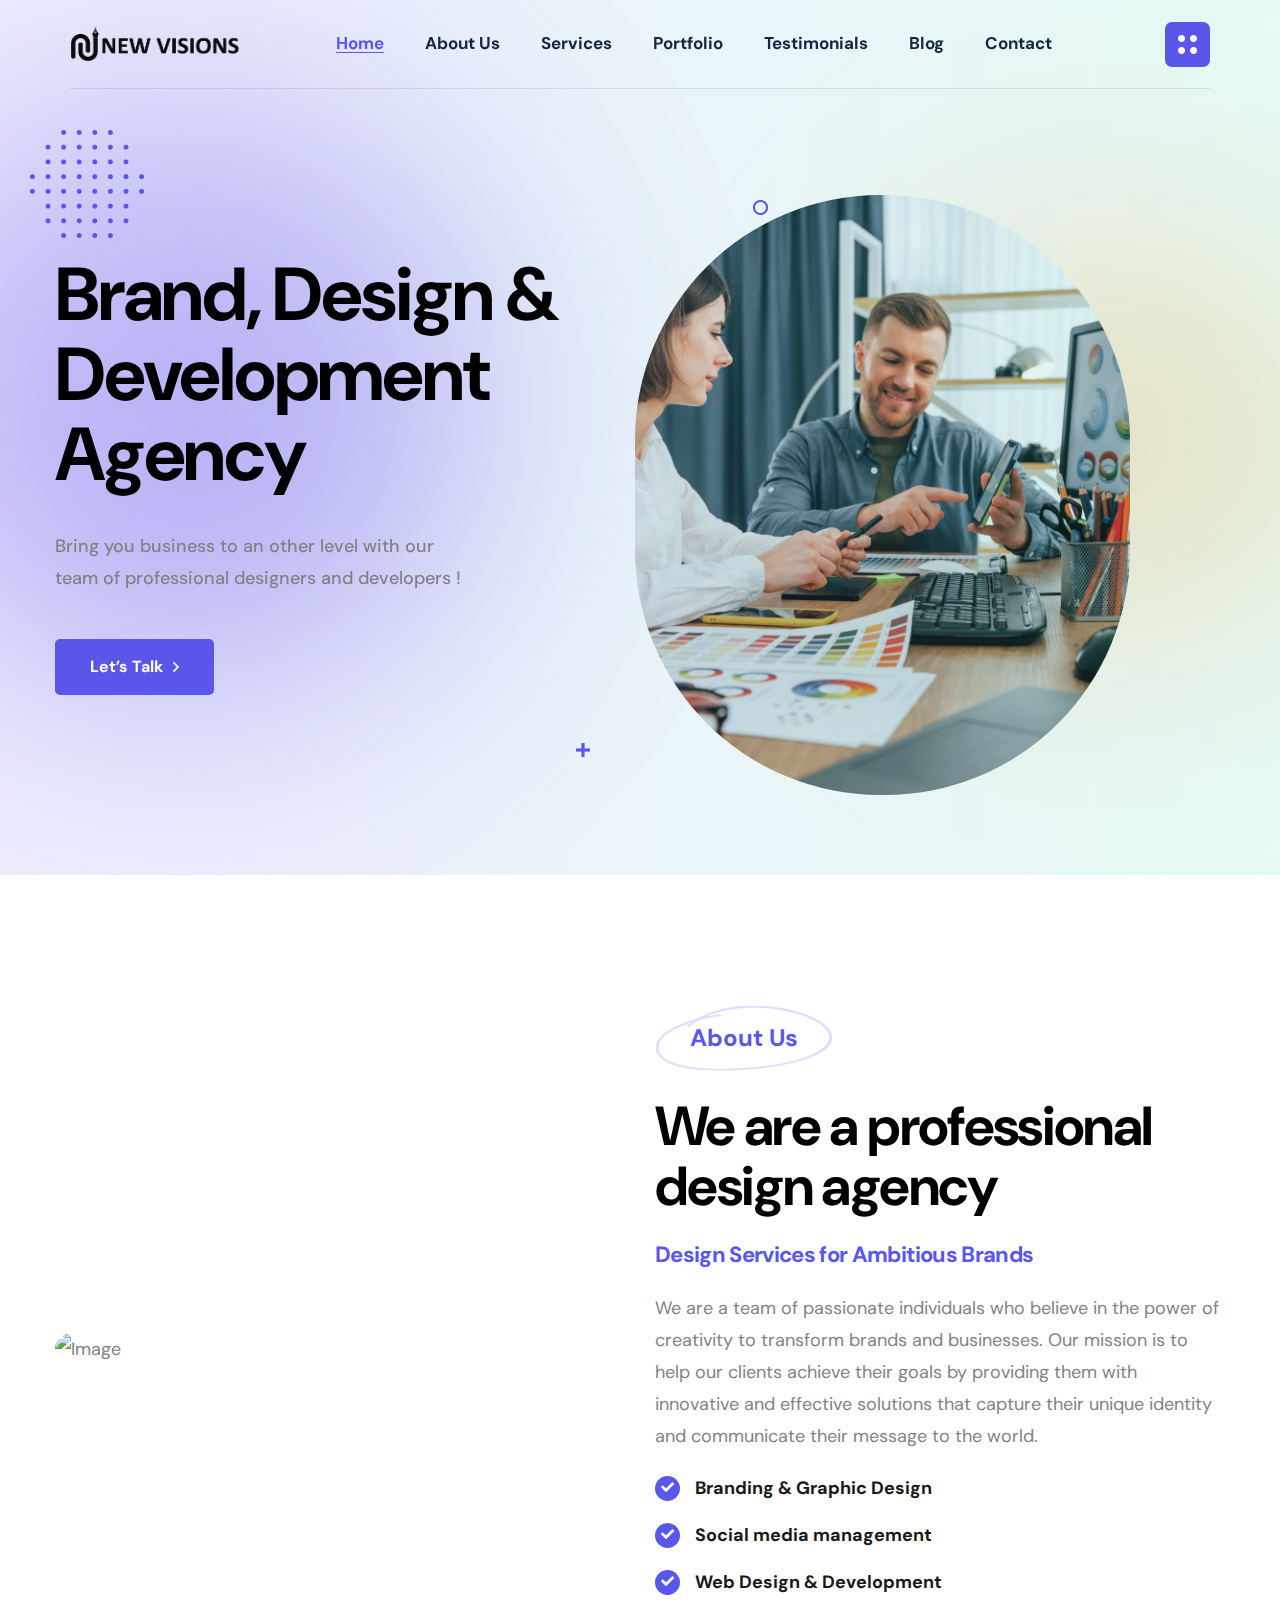
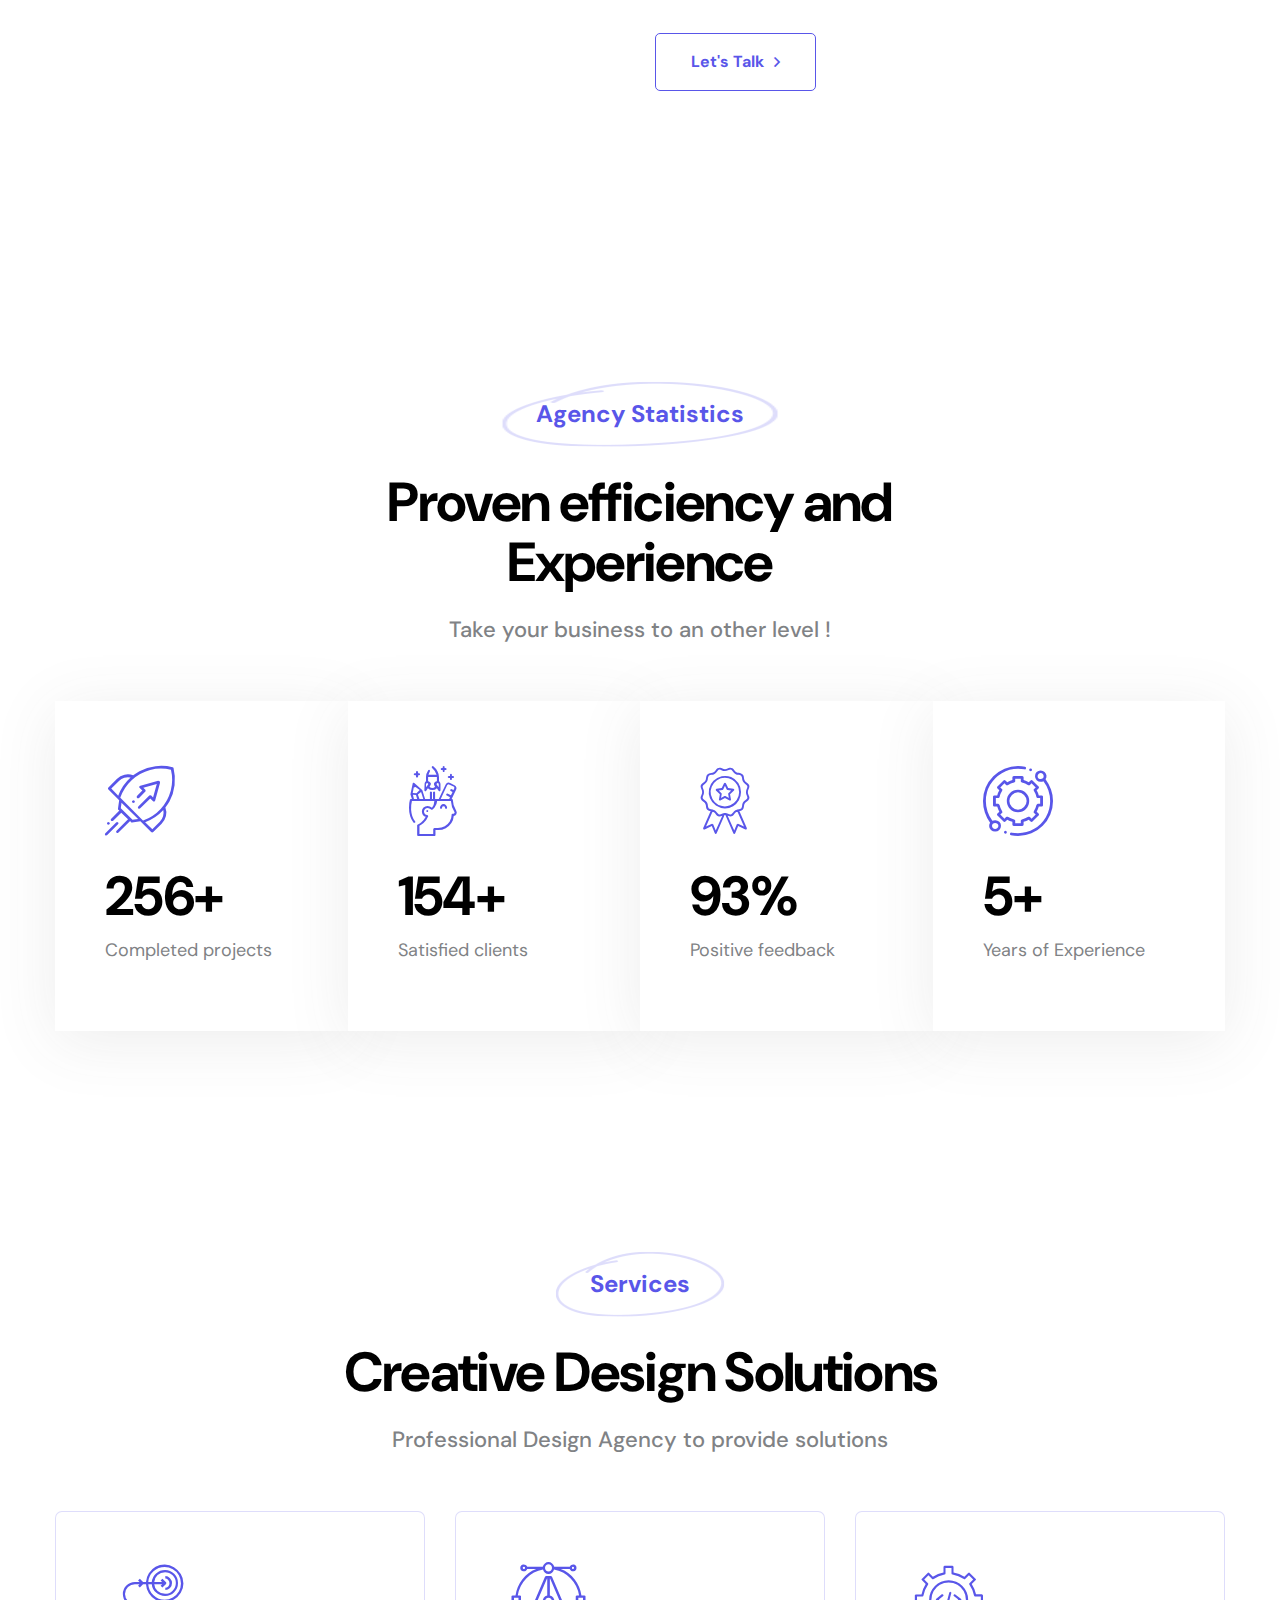
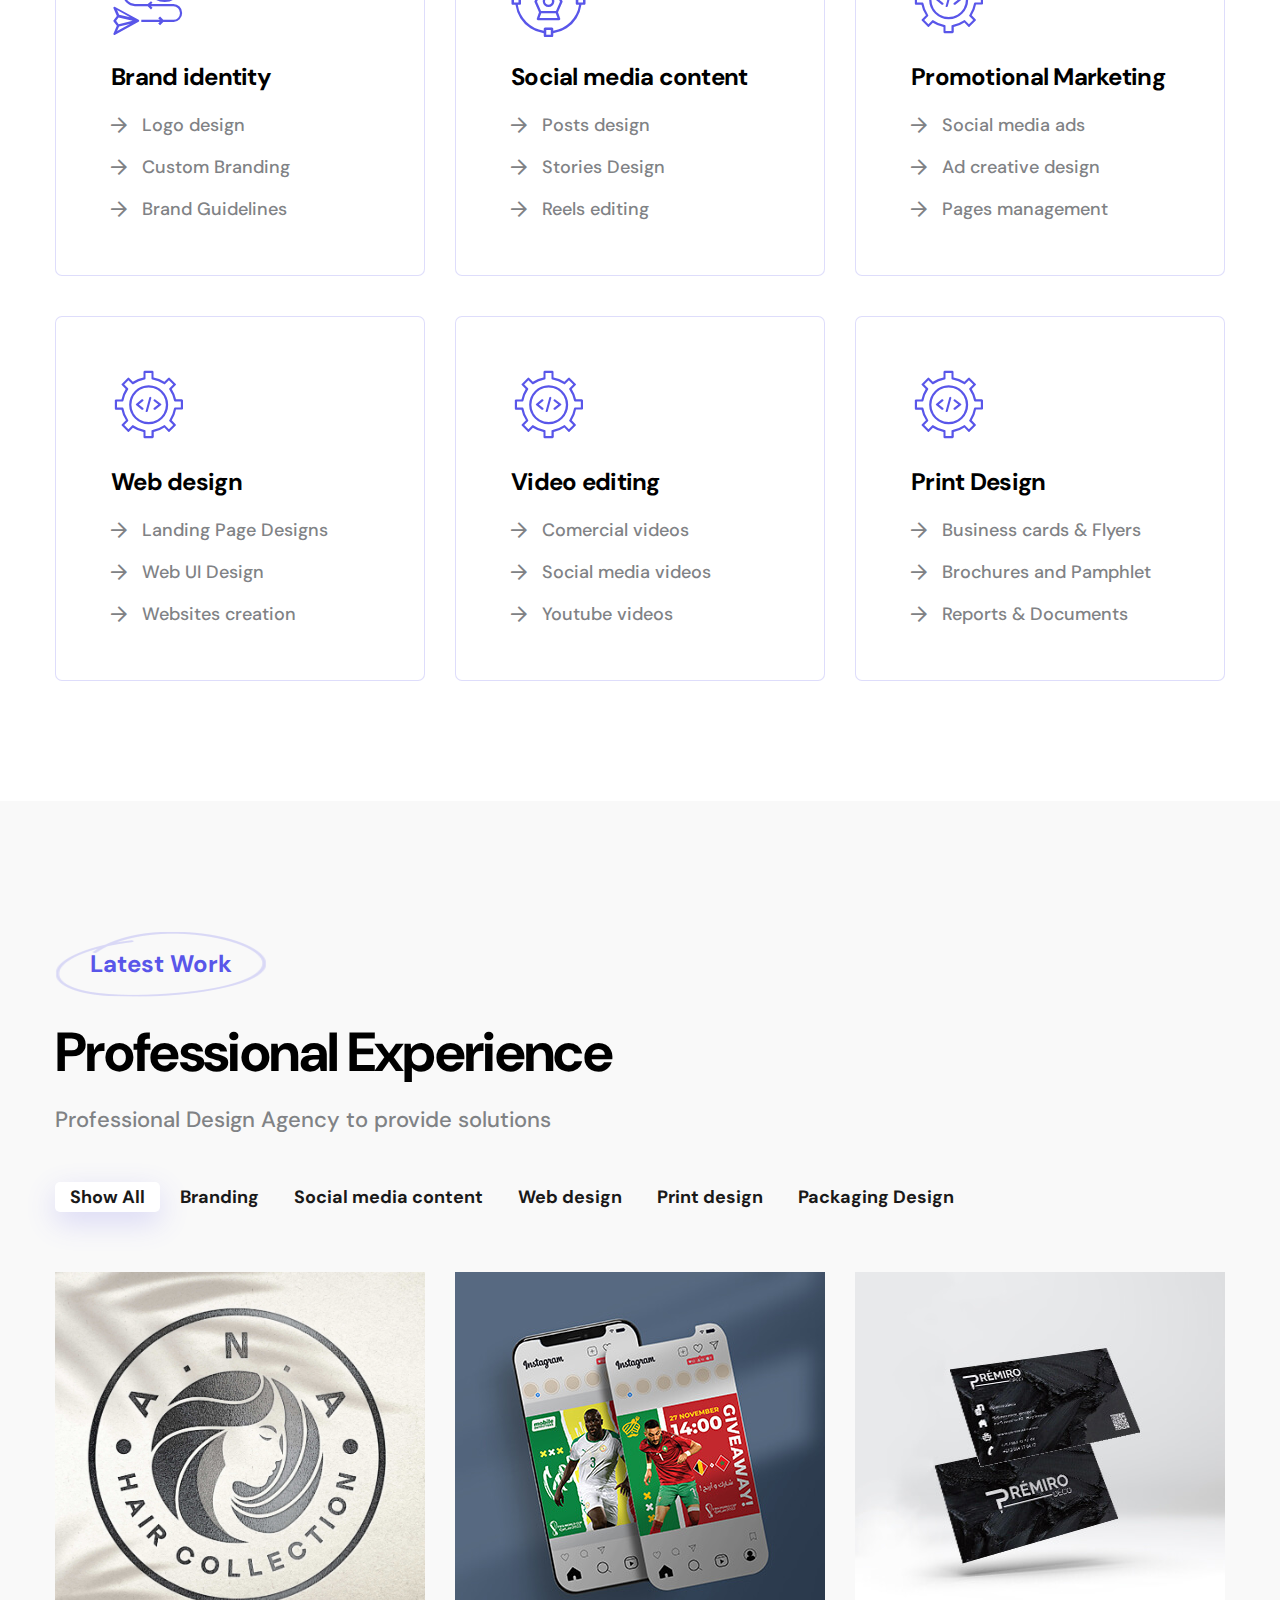
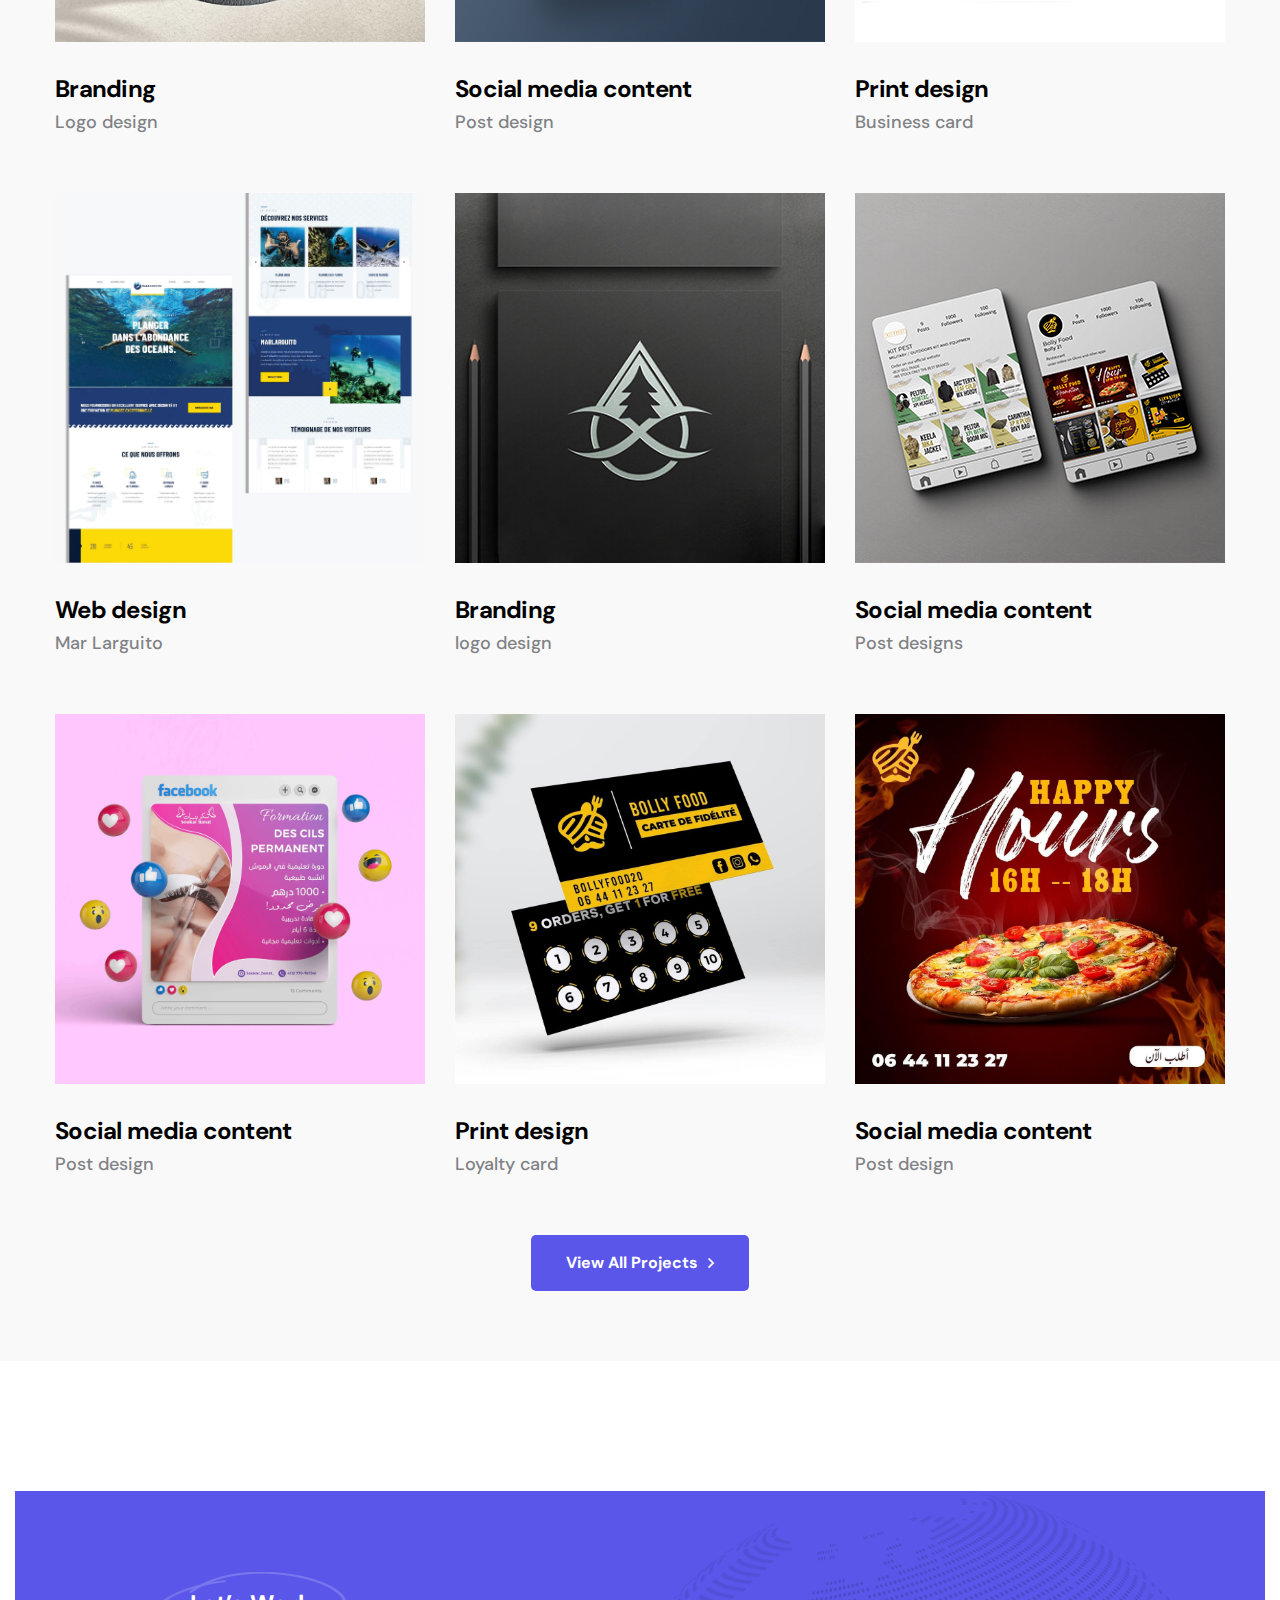
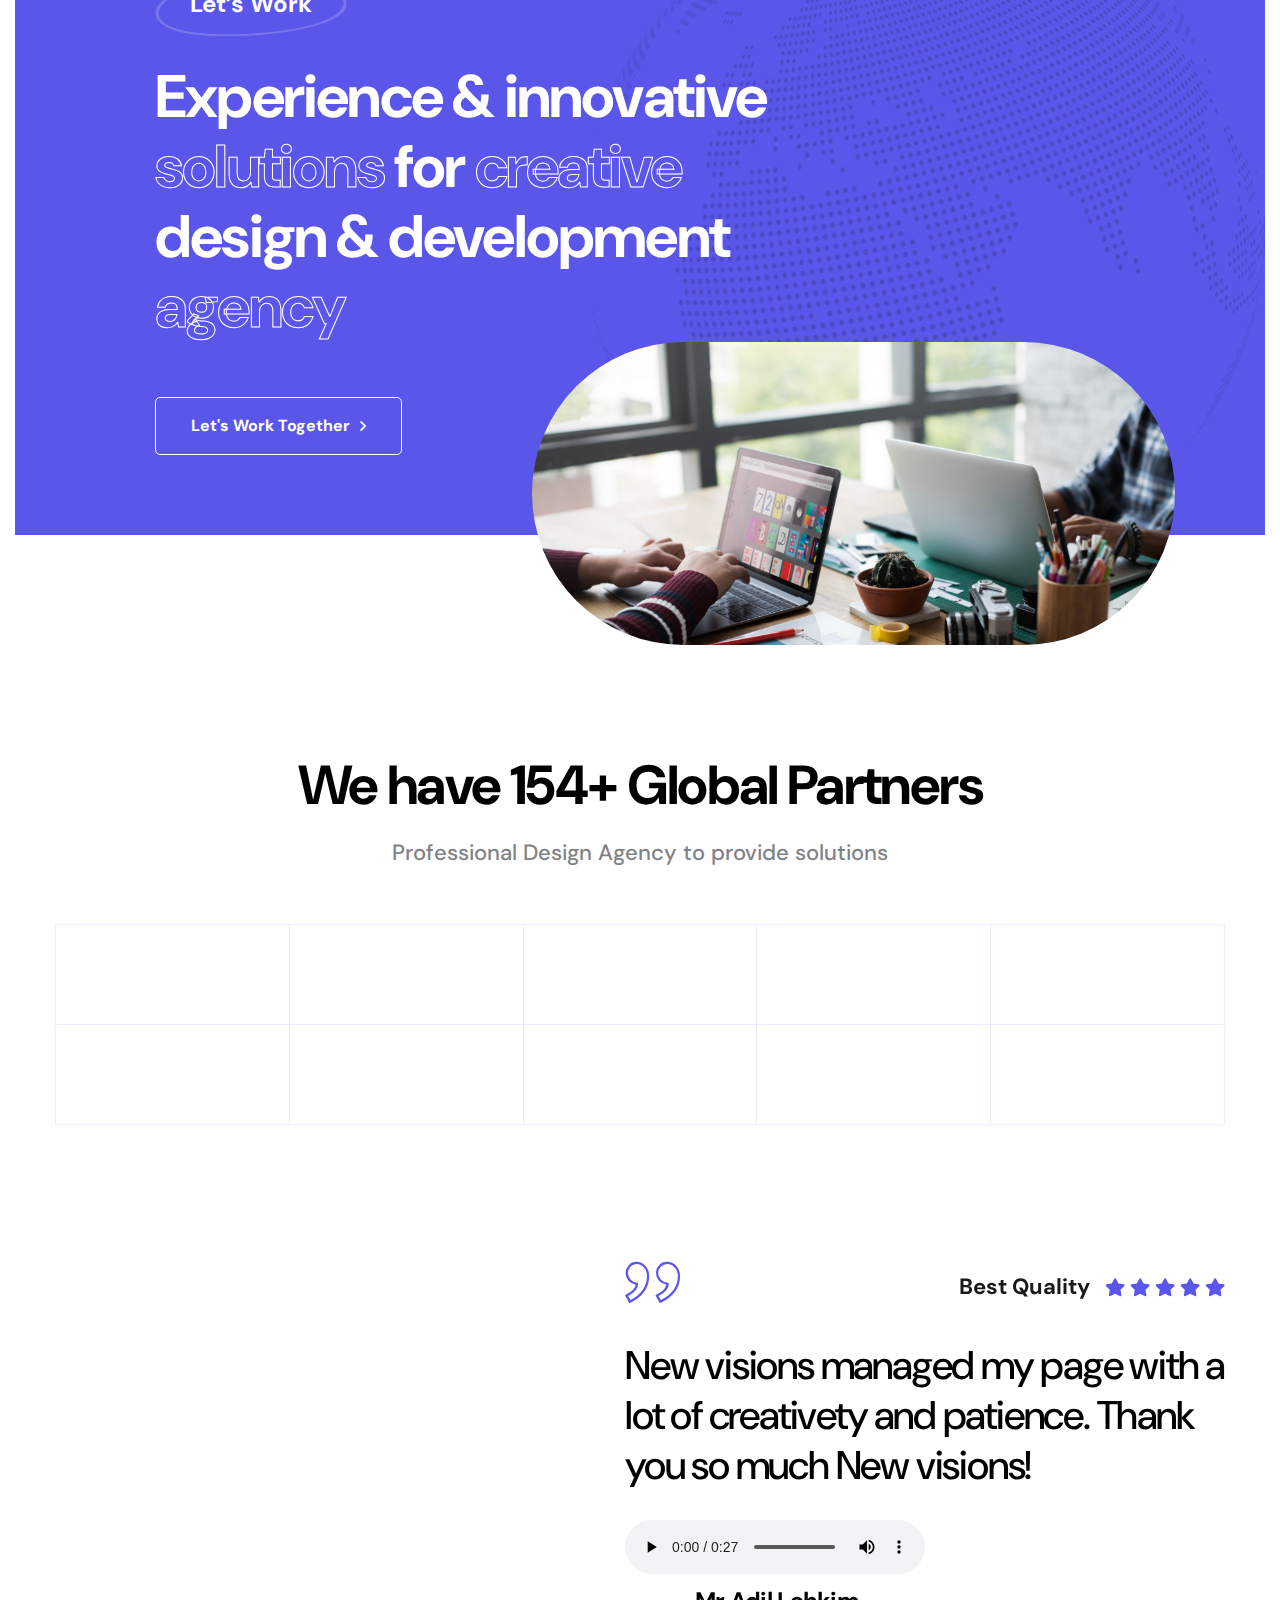
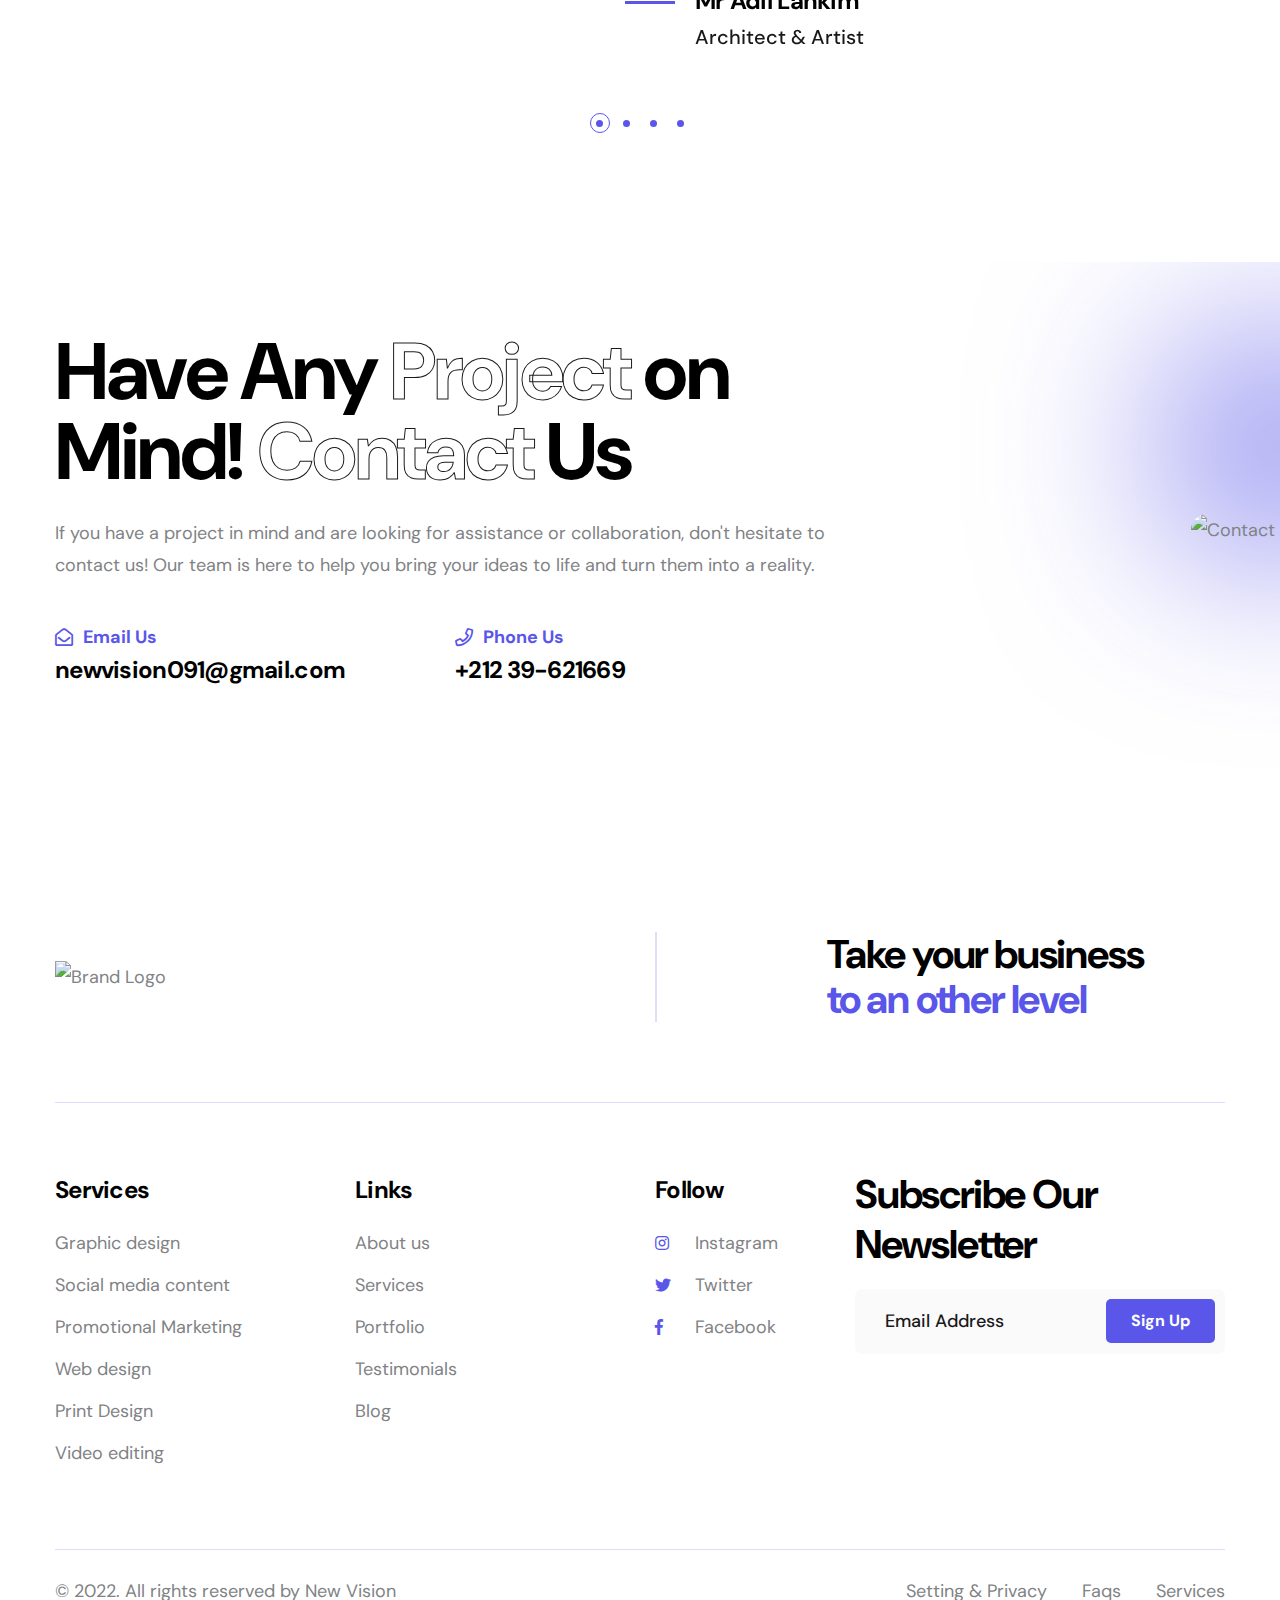
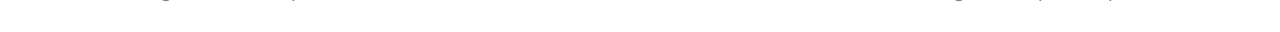
==== index.html @ 28583121 "Update index.html" ====
<!DOCTYPE html>
<html lang="en">

<head>
    <!--====== Required meta tags ======-->
    <meta charset="utf-8">
    <meta http-equiv="x-ua-compatible" content="ie=edge">
    <meta name="description" content="Welcome to New Visions, a creative design agency that specializes in bringing 
    fresh, innovative ideas to life. Our team of talented designers, artists, and developers are dedicated
    to providing cutting-edge design solutions that meet your unique needs and exceed your expectations.
    ">
    <meta property="og:image" content="assets/images/22.jpg">
    <meta name="viewport" content="width=device-width, initial-scale=1, shrink-to-fit=no">
    <!--====== Title ======-->
    <title>New Vision - Creative Agency</title>
    <!--====== Favicon Icon ======-->
    <link rel="shortcut icon" href="assets/images/favicon.ico" type="image/png">
    <!--====== Default css ======-->
    <link rel="stylesheet" href="assets/css/default.css">
    <!--====== Style css ======-->
    <link rel="stylesheet" href="assets/css/style.css">
    <!--====== Responsive css ======-->
    <link rel="stylesheet" href="assets/css/responsive.css">
</head>

<body data-spy="scroll" data-target=".main-menu">
    <!--====== Start Preloader ======-->
    <!-- <div class="preloader">
        <div class="loader">
            <div class="pre-shadow"></div>
            <div class="pre-box"></div>
        </div>
    </div> -->
    <!--====== End Preloader ======-->
    <!--====== offcanvas-panel ======-->
    <div class="offcanvas-panel">
        <div class="panel-overlay"></div>
        <div class="offcanvas-panel-inner">
            <div class="panel-logo">
                <a href="index.html"><img style="height: 90px; width: auto;" class="lazy"
                        data-src="assets/images/logo/logo-2.png" alt="Qempo"></a>
            </div>
            <div class="about-us">
                <h5 class="panel-widget-title">About Us</h5>
                <p>
                    We are a team of passionate designers and developers who believe in the power of creativity to
                    transform
                    brands and businesses.
                </p>
            </div>
            <div class="contact-us">
                <h5 class="panel-widget-title">Contact Us</h5>
                <ul>
                    <li>
                        <i class="fal fa-map-marker-alt"></i>
                        Sidi Maafa, Oujda, Morocco
                    </li>
                    <li>
                        <i class="fal fa-envelope-open"></i>
                        <a href="mailto:newvision091@gmail.com"> newvision091@gmail.com</a>
                    </li>
                    <li>
                        <i class="fal fa-phone"></i>
                        <a href="tel:+212 39-621669">+212 39-621669</a>
                    </li>
                </ul>
            </div>
            <a href="#" class="panel-close"><i class="fal fa-times"></i></a>
        </div>
    </div><!--====== offcanvas-panel ======-->

    <!--====== Start Header Section ======-->
    <header class="theme-header transparent-header">
        <!-- header Navigation -->
        <div class="header-navigation navigation-style-v1">
            <div class="nav-overlay"></div>
            <div class="container-fluid">
                <div class="primary-menu">
                    <div class="site-branding">
                        <a href="index.html" class="brand-logo"><img class="lazy"
                                data-src="assets/images/logo/logo-3.png" alt="Site Logo"></a>
                    </div>
                    <div class="nav-menu">
                        <!-- Navbar Close -->
                        <div class="navbar-close"><i class="far fa-times"></i></div>
                        <!-- Nav Search -->
                        <div class="nav-search">
                            <form>
                                <div class="form_group">
                                    <input type="email" class="form_control" placeholder="Search Here" name="email"
                                        required>
                                    <button class="search-btn"><i class="fas fa-search"></i></button>
                                </div>
                            </form>
                        </div>
                        <!-- Main Menu -->
                        <nav class="main-menu">
                            <ul>
                                <li class="menu-item"><a href="#home" class="page-scroll active nav-link">Home</a></li>
                                <li class="menu-item"><a href="#about" class="page-scroll nav-link">About us</a></li>
                                <li class="menu-item"><a href="#services" class="page-scroll nav-link">Services</a></li>
                                <li class="menu-item"><a href="#portfolio" class="page-scroll nav-link">Portfolio</a>
                                </li>
                                <li class="menu-item "><a href="#testimonial"
                                        class="page-scroll nav-link">Testimonials</a></li>
                                <li class="menu-item"><a href="blogs.html">Blog</a></li>
                                <li class="menu-item"><a href="#contact" class="page-scroll nav-link">Contact</a></li>
                            </ul>
                        </nav>
                    </div>
                    <div class="header-right-nav">
                        <ul>
                            <li class="bar-item"><a href="#"><img class="lazy" data-src="assets/images/dot.png"
                                        alt="dot"></a></li>
                            <li class="navbar-toggle-btn">
                                <div class="navbar-toggler">
                                    <span></span>
                                    <span></span>
                                    <span></span>
                                </div>
                            </li>
                        </ul>
                    </div>
                </div>
            </div>

        </div>
    </header><!--====== End Header Section ======-->
    <!--====== Start Hero Section ======-->
    <section class="hero-banner-v1 position-relative" id="home">
        <div class="bg-one"></div>
        <div class="bg-two"></div>
        <div class="hero-img hero-img-one scene"><span data-depth=".5"><img class="lazy"
                    data-src="assets/images/hero/hero-one-img-1.jpg" class="wow fadeInLeft" alt="hero image"></span>
        </div>
        <div class="hero-img hero-img-two scene"><span data-depth=".2"><img class="lazy"
                    data-src="assets/images/hero/1.jpg" class="wow fadeInLeft" alt="hero image"></span></div>
        <div class="shape shape-one scene"><span data-depth="1"><img class="lazy"
                    data-src="assets/images/shape/shape-1.png" alt="shape"></span></div>
        <div class="shape shape-two scene"><span data-depth="2"><img class="lazy"
                    data-src="assets/images/shape/shape-2.png" alt="shape"></span></div>
        <div class="shape shape-three scene"><span data-depth="3"><img class="lazy"
                    data-src="assets/images/shape/shape-3.png" alt="shape"></span></div>
        <div class="container">
            <div class="row">
                <div class="col-xl-8 col-lg-12">
                    <div class="hero-content">
                        <h1 class="wow fadeInUp" data-wow-delay=".5s">Brand, Design
                            & Development
                            Agency</h1>
                        <p class="wow fadeInDown" data-wow-delay="1s">Bring you business to an other level with our team
                            of professional designers and developers !</p>
                        <a href="contact.html" class="main-btn arrow-btn wow fadeInUp" data-wow-delay=".5s">Let’s
                            Talk</a>
                    </div>
                </div>
            </div>
        </div>
    </section><!--====== End Hero Section ======-->
    <!--====== Start About Section ======-->
    <section class="about-area about-area-v1 position-relative pt-130" id="about">
        <div class="container">
            <div class="row align-items-center">
                <div class="col-lg-6">
                    <div class="img-holder-box mb-50">
                        <div class="img-holder wow fadeInLeft">
                            <img class="lazy" data-src="assets/images/about/2.jpg" alt="Image">
                        </div>
                    </div>
                </div>
                <div class="col-lg-6">
                    <div class="text-wrapper mb-50 wow fadeInRight">
                        <div class="section-title mb-15">
                            <span class="sub-title st-one">About Us</span>
                            <h2>We are a professional design agency</h2>
                        </div>
                        <h4>Design Services for Ambitious Brands</h4>
                        <p>We are a team of passionate individuals who believe in the power of creativity to transform
                            brands and businesses. Our mission is to help our clients achieve their goals by providing
                            them with innovative and effective solutions that capture their unique identity and
                            communicate their message to the world.</p>
                        <ul class="list-style-one mb-35">
                            <li>Branding & Graphic Design</li>
                            <li>Social media management</li>
                            <li>Web Design & Development</li>
                        </ul>
                        <a href="about.html" class="main-btn bordered-btn btn-blue arrow-btn">Let's talk</a>
                    </div>
                </div>
            </div>
        </div>
    </section>
    <!--====== End About Section ======--> <!--====== Start Counter Section ======-->
    <section class="counter-area counter-area-v1 pt-240 pb-90">
        <div class="container">
            <div class="row justify-content-center">
                <div class="col-lg-6">
                    <div class="section-title text-center mb-55 wow fadeInUp">
                        <span class="sub-title st-one">Agency Statistics</span>
                        <h2>Proven efficiency and Experience</h2>
                        <p>Take your business to an other level !</p>
                    </div>
                </div>
            </div>
            <div class="row no-gutters">
                <div class="col-lg-3 col-md-6 col-sm-12">
                    <div class="counter-item mb-40 wow fadeInUp" data-wow-delay=".2s">
                        <div class="icon">
                            <i class="flaticon-start-up"></i>
                        </div>
                        <div class="text">
                            <h2 class="number"><span>256</span>+</h2>
                            <p>Completed projects</p>
                        </div>
                    </div>
                </div>
                <div class="col-lg-3 col-md-6 col-sm-12">
                    <div class="counter-item mb-40 wow fadeInUp" data-wow-delay=".3s">
                        <div class="icon">
                            <i class="flaticon-creativity"></i>
                        </div>
                        <div class="text">
                            <h2 class="number"><span>154</span>+</h2>
                            <p>Satisfied clients</p>
                        </div>
                    </div>
                </div>
                <div class="col-lg-3 col-md-6 col-sm-12">
                    <div class="counter-item mb-40 wow fadeInUp" data-wow-delay=".4s">
                        <div class="icon">
                            <i class="flaticon-medal"></i>
                        </div>
                        <div class="text">
                            <h2 class="number"><span>93%</span></h2>
                            <p>Positive feedback</p>
                        </div>
                    </div>
                </div>
                <div class="col-lg-3 col-md-6 col-sm-12">
                    <div class="counter-item mb-40 wow fadeInUp" data-wow-delay=".5s">
                        <div class="icon">
                            <i class="flaticon-technical-support"></i>
                        </div>
                        <div class="text">
                            <h2 class="number"><span>5</span>+</h2>
                            <p>Years of Experience</p>
                        </div>
                    </div>
                </div>
            </div>
        </div>
    </section><!--====== End Counter Section ======-->

    <!--====== Start Service Section ======-->
    <section class="service-area pt-90 pb-80" id="services">
        <div class="container">
            <div class="row justify-content-center">
                <div class="col-lg-8">
                    <div class="section-title text-center mb-55 wow fadeInUp">
                        <span class="sub-title st-one">Services</span>
                        <h2>Creative Design Solutions</h2>
                        <p>Professional Design Agency to provide solutions</p>
                    </div>
                </div>
            </div>
            <div class="row justify-content-center">
                <div class="col-lg-4 col-md-6 col-sm-12">
                    <div class="service-item service-style-one mb-40 wow fadeInDown" data-wow-delay=".3s">
                        <div class="icon">
                            <i class="flaticon-strategy"></i>
                        </div>
                        <div class="text">
                            <h3 class="title"><a href="service-details.html">Brand identity</a></h3>
                            <ul class="list-style-two">
                                <li>Logo design</li>
                                <li>Custom Branding</li>
                                <li>Brand Guidelines</li>
                            </ul>
                        </div>
                    </div>
                </div>
                <div class="col-lg-4 col-md-6 col-sm-12">
                    <div class="service-item service-style-one mb-40 wow fadeInDown" data-wow-delay=".5s">
                        <div class="icon">
                            <i class="flaticon-design"></i>
                        </div>
                        <div class="text">
                            <h3 class="title"><a href="service-details.html">Social media content</a></h3>
                            <ul class="list-style-two">
                                <li>Posts design</li>
                                <li>Stories Design</li>
                                <li>Reels editing</li>
                            </ul>
                        </div>
                    </div>
                </div>
                <div class="col-lg-4 col-md-6 col-sm-12">
                    <div class="service-item service-style-one mb-40 wow fadeInDown" data-wow-delay=".7s">
                        <div class="icon">
                            <i class="flaticon-source-code"></i>
                        </div>
                        <div class="text">
                            <h3 class="title"><a href="service-details.html">Promotional Marketing</a></h3>
                            <ul class="list-style-two">
                                <li>Social media ads</li>
                                <li>Ad creative design</li>
                                <li>Pages management</li>
                            </ul>
                        </div>
                    </div>
                </div>

                <div class="col-lg-4 col-md-6 col-sm-12">
                    <div class="service-item service-style-one mb-40 wow fadeInDown" data-wow-delay=".7s">
                        <div class="icon">
                            <i class="flaticon-source-code"></i>
                        </div>
                        <div class="text">
                            <h3 class="title"><a href="service-details.html">Web design</a></h3>
                            <ul class="list-style-two">
                                <li>Landing Page Designs</li>
                                <li>Web UI Design</li>
                                <li>Websites creation</li>
                            </ul>
                        </div>
                    </div>
                </div>
                <div class="col-lg-4 col-md-6 col-sm-12">
                    <div class="service-item service-style-one mb-40 wow fadeInDown" data-wow-delay=".7s">
                        <div class="icon">
                            <i class="flaticon-source-code"></i>
                        </div>
                        <div class="text">
                            <h3 class="title"><a href="service-details.html">Video editing</a></h3>
                            <ul class="list-style-two">
                                <li>Comercial videos</li>
                                <li>Social media videos</li>
                                <li>Youtube videos</li>
                            </ul>
                        </div>
                    </div>
                </div>
                <div class="col-lg-4 col-md-6 col-sm-12">
                    <div class="service-item service-style-one mb-40 wow fadeInDown" data-wow-delay=".7s">
                        <div class="icon">
                            <i class="flaticon-source-code"></i>
                        </div>
                        <div class="text">
                            <h3 class="title"><a href="service-details.html">Print Design</a></h3>
                            <ul class="list-style-two">
                                <li>Business cards & Flyers</li>
                                <li>Brochures and Pamphlet</li>
                                <li>Reports & Documents</li>
                            </ul>
                        </div>
                    </div>
                </div>
            </div>
        </div>
    </section><!--====== End Service Section ======-->
    <!--====== Start Portfolio Section ======-->
    <section class="portfolio-area portfolio-area-v1 light-gray-bg pt-130 pb-70" id="portfolio">
        <div class="container">
            <div class="row">
                <div class="col-lg-8">
                    <div class="section-title mb-45 wow fadeInUp">
                        <span class="sub-title st-one">Latest Work</span>
                        <h2>Professional Experience</h2>
                        <p>Professional Design Agency to provide solutions</p>
                    </div>
                </div>
            </div>



            <div class="row">
                <div class="col-lg-12">
                    <div class="portfolio-filter-button mb-50 wow fadeInLeft">
                        <ul class="filter-btn mb-20">
                            <li data-filter="*" class="active">Show All</li>
                            <li data-filter=".cat-1">Branding</li>
                            <li data-filter=".cat-2">Social media content</li>
                            <li data-filter=".cat-3">Web design</li>
                            <li data-filter=".cat-4">Print design</li>
                            <li data-filter=".cat-5">Packaging Design</li>
                        </ul>
                    </div>
                </div>
            </div>



            <div class="row portfolio-grid">
                <div class="col-lg-4 col-md-6 col-sm-12 cat-1 portfolio-column">
                    <div class="portfolio-item portfolio-style-one mb-55 wow fadeInUp" data-wow-delay=".1s">
                        <div class="img-holder">
                            <img src="assets/images/portfolio/2.jpg" alt="Img">
                            <a href="assets/images/portfolio/2.jpg" class="portfolio-hover img-popup">
                                <div class="hover-content">
                                    <i class="far fa-plus"></i>
                                </div>
                            </a>
                        </div>
                        <div class="text">
                            <h3 class="title"><a href="project-details.html">Branding</a></h3>
                            <a href="projects.html" class="cat-link">Logo design</a>
                        </div>
                    </div>
                </div>



                <div class="col-lg-4 col-md-6 col-sm-12 portfolio-column cat-2 ">
                    <div class="portfolio-item portfolio-style-one mb-55 wow fadeInUp" data-wow-delay=".2s">
                        <div class="img-holder">
                            <img src="assets/images/portfolio/1.jpg" alt="Img">
                            <a href="assets/images/portfolio/1.jpg" class="portfolio-hover img-popup">
                                <div class="hover-content">
                                    <i class="far fa-plus"></i>
                                </div>
                            </a>
                        </div>
                        <div class="text">
                            <h3 class="title"><a href="project-details.html">Social media content</a></h3>
                            <a href="projects.html" class="cat-link">Post design</a>
                        </div>
                    </div>
                </div>

                <div class="col-lg-4 col-md-6 col-sm-12 portfolio-column cat-4">
                    <div class="portfolio-item portfolio-style-one mb-55 wow fadeInUp" data-wow-delay=".6s">
                        <div class="img-holder">
                            <img src="assets/images/portfolio/7.jpg" alt="Img">
                            <a href="assets/images/portfolio/7.jpg" class="portfolio-hover img-popup">
                                <div class="hover-content">
                                    <i class="far fa-plus"></i>
                                </div>
                            </a>
                        </div>
                        <div class="text">
                            <h3 class="title"><a href="project-details.html">Print design</a></h3>
                            <a href="projects.html" class="cat-link">Business card</a>
                        </div>
                    </div>
                </div>

                <div class="col-lg-4 col-md-6 col-sm-12 portfolio-column cat-3">
                    <div class="portfolio-item portfolio-style-one mb-55 wow fadeInUp" data-wow-delay=".6s">
                        <div class="img-holder">
                            <img src="assets/images/portfolio/9.jpg" alt="Img">
                            <a href="assets/images/portfolio/9.jpg" class="portfolio-hover img-popup">
                                <div class="hover-content">
                                    <i class="far fa-plus"></i>
                                </div>
                            </a>
                        </div>
                        <div class="text">
                            <h3 class="title"><a href="project-details.html">Web design</a></h3>
                            <a href="projects.html" class="cat-link">Mar Larguito</a>
                        </div>
                    </div>
                </div>




                <div class="col-lg-4 col-md-6 col-sm-12 portfolio-column cat-1">
                    <div class="portfolio-item portfolio-style-one mb-55 wow fadeInUp" data-wow-delay=".4s">
                        <div class="img-holder">
                            <img src="assets/images/portfolio/4.jpg" alt="Img">
                            <a href="assets/images/portfolio/4.jpg" class="portfolio-hover img-popup">
                                <div class="hover-content">
                                    <i class="far fa-plus"></i>
                                </div>
                            </a>
                        </div>
                        <div class="text">
                            <h3 class="title"><a href="project-details.html">Branding</a></h3>
                            <a href="projects.html" class="cat-link">logo design</a>
                        </div>
                    </div>
                </div>



                <div class="col-lg-4 col-md-6 col-sm-12 portfolio-column cat-2">
                    <div class="portfolio-item portfolio-style-one mb-55 wow fadeInUp" data-wow-delay=".5s">
                        <div class="img-holder">
                            <img src="assets/images/portfolio/5.jpg" alt="Img">
                            <a href="assets/images/portfolio/5.jpg" class="portfolio-hover img-popup">
                                <div class="hover-content">
                                    <i class="far fa-plus"></i>
                                </div>
                            </a>
                        </div>
                        <div class="text">
                            <h3 class="title"><a href="project-details.html">Social media content</a></h3>
                            <a href="projects.html" class="cat-link">Post designs</a>
                        </div>
                    </div>
                </div>







                <div class="col-lg-4 col-md-6 col-sm-12 portfolio-column cat-2">
                    <div class="portfolio-item portfolio-style-one mb-55 wow fadeInUp" data-wow-delay=".6s">
                        <div class="img-holder">
                            <img src="assets/images/portfolio/11.jpg" alt="Img">
                            <a href="assets/images/portfolio/11.jpg" class="portfolio-hover img-popup">
                                <div class="hover-content">
                                    <i class="far fa-plus"></i>
                                </div>
                            </a>
                        </div>
                        <div class="text">
                            <h3 class="title"><a href="project-details.html">Social media content</a></h3>
                            <a href="projects.html" class="cat-link">Post design</a>
                        </div>
                    </div>
                </div>



                <div class="col-lg-4 col-md-6 col-sm-12 portfolio-column cat-4">
                    <div class="portfolio-item portfolio-style-one mb-55 wow fadeInUp" data-wow-delay=".6s">
                        <div class="img-holder">
                            <img src="assets/images/portfolio/12.jpg" alt="Img">
                            <a href="assets/images/portfolio/12.jpg" class="portfolio-hover img-popup">
                                <div class="hover-content">
                                    <i class="far fa-plus"></i>
                                </div>
                            </a>
                        </div>
                        <div class="text">
                            <h3 class="title"><a href="project-details.html">Print design</a></h3>
                            <a href="projects.html" class="cat-link">Loyalty card</a>
                        </div>
                    </div>
                </div>


                <div class="col-lg-4 col-md-6 col-sm-12 portfolio-column cat-2">
                    <div class="portfolio-item portfolio-style-one mb-55 wow fadeInUp" data-wow-delay=".6s">
                        <div class="img-holder">
                            <img src="assets/images/portfolio/13.jpg" alt="Img">
                            <a href="assets/images/portfolio/13.jpg" class="portfolio-hover img-popup">
                                <div class="hover-content">
                                    <i class="far fa-plus"></i>
                                </div>
                            </a>
                        </div>
                        <div class="text">
                            <h3 class="title"><a href="project-details.html">Social media content</a></h3>
                            <a href="projects.html" class="cat-link">Post design</a>
                        </div>
                    </div>
                </div>
            </div>

            <div class="button-box text-center wow fadeInUp">
                <a href="projects.html" class="main-btn arrow-btn">View all projects</a>
            </div>
        </div>
    </section><!--====== End Portfolio Section ======-->
    <!--====== Start CTA Section ======-->
    <section class="cta-area cta-area-v1 pt-130">
        <div class="container-1450">
            <div class="cta-wrapper dark-blue-bg">
                <div class="cta-img wow fadeInDown "><img src="assets/images/cta/img-1.jpg" alt=""></div>
                <div class="row">
                    <div class="col-xl-8 col-lg-12">
                        <div class="text-wrapper wow fadeInUp">
                            <div class="section-title section-title-white mb-55">
                                <span class="sub-title st-one">Let’s Work</span>
                                <h2>Experience & innovative <span class="fill-text">solutions</span> for <span
                                        class="fill-text">creative</span> design & development <span
                                        class="fill-text">agency</span></h2>
                            </div>
                            <a href="contact.html" class="main-btn bordered-btn btn-white arrow-btn">Let's Work
                                Together</a>
                        </div>
                    </div>
                </div>
            </div>
        </div>
    </section>
    <!--====== End CTA Section ======-->
    <!-- <section class="intro-area intro-area-v1">
                <div class="container">
                    <div class="row">
                        <div class="col-lg-12">
                            <div class="play-content bg_cover text-center wow fadeInUp" style="background-image: url(assets/images/video/img-1.jpg);">
                                <a href="https://www.youtube.com/watch?v=AT6oSIDbGkw" class="video-popup"><i class="fas fa-play"></i></a>
                            </div>
                        </div>
                    </div>
                </div>
            </section>
             -->
    <section style="margin-top: 100px;" class="partners-area pt-120">
        <div class="container">
            <div class="row justify-content-center">
                <div class="col-lg-8">
                    <div class="section-title text-center mb-55 fadeInDown">
                        <h2>We have 154+ Global Partners</h2>
                        <p>Professional Design Agency to provide solutions</p>
                    </div>
                </div>
            </div>
            <div class="partners-wrapper wow fadeInUp">
                <div class="partner-item">
                    <div class="img-holder">
                        <a href="#"><img class="lazy" data-src="assets/images/partners/img-1.png" alt=""></a>
                    </div>
                </div>
                <div class="partner-item">
                    <div class="img-holder">
                        <a href="#"><img style="transform: scale(1.3);" class="lazy"
                                data-src="assets/images/partners/img-2.png" alt=""></a>
                    </div>
                </div>
                <div class="partner-item">
                    <div class="img-holder">
                        <a href="#"><img style="transform: scale(1.2);" class="lazy"
                                data-src="assets/images/partners/img-3.png" alt=""></a>
                    </div>
                </div>
                <div class="partner-item">
                    <div class="img-holder">
                        <a href="#"><img style="transform: scale(1.4);" class="lazy"
                                data-src="assets/images/partners/img-4.png" alt=""></a>
                    </div>
                </div>
                <div class="partner-item">
                    <div class="img-holder">
                        <a href="#"><img class="lazy" data-src="assets/images/partners/img-5.png" alt=""></a>
                    </div>
                </div>
                <div class="partner-item">
                    <div class="img-holder">
                        <a href="#"><img style="transform: scale(1.3);" class="lazy"
                                data-src="assets/images/partners/img-6.png" alt=""></a>
                    </div>
                </div>
                <div class="partner-item">
                    <div class="img-holder">
                        <a href="#"><img style="transform: scale(1.7);" class="lazy"
                                data-src="assets/images/partners/img-7.png" alt=""></a>
                    </div>
                </div>
                <div class="partner-item">
                    <div class="img-holder">
                        <a href="#"><img style="transform: scale(1.2);" class="lazy"
                                data-src="assets/images/partners/img-8.png" alt=""></a>
                    </div>
                </div>
                <div class="partner-item">
                    <div class="img-holder">
                        <a href="#"><img style="transform: scale(1.7);" class="lazy"
                                data-src="assets/images/partners/img-9.png" alt=""></a>
                    </div>
                </div>
                <div class="partner-item">
                    <div class="img-holder">
                        <a href="#"><img img style="transform: scale(1.2);" class="lazy"
                                data-src="assets/images/partners/img-10.png" alt=""></a>
                    </div>
                </div>
            </div>
        </div>
    </section><!--====== End Partners Section ======-->
    <!--====== Start Testimonial Section ======-->
    <section id="testimonial" class="testimonial-area testimonial-area-v2 pb-135 pt-130">
        <div class="container">
            <div class="row align-items-center">
                <div class="col-lg-5">
                    <div class="img-holder mb-55 wow fadeInLeft">
                        <img class="lazy" data-src="assets/images/testimonial/img-1.jpg" alt="">
                    </div>
                </div>
                <div class="col-lg-7">
                    <div class="text-wrapper wow fadeInRight">
                        <div class="testimonial-slider-two mb-55">

                            <div class="testimonial-item">
                                <div class="testimonial-content">
                                    <div class="quote-rating d-flex justify-content-between align-items-center">
                                        <div class="quote">
                                            <i class="flaticon-quotation"></i>
                                        </div>
                                        <ul class="ratings">
                                            <li><span>Best Quality</span></li>
                                            <li><i class="fas fa-star"></i></li>
                                            <li><i class="fas fa-star"></i></li>
                                            <li><i class="fas fa-star"></i></li>
                                            <li><i class="fas fa-star"></i></li>
                                            <li><i class="fas fa-star"></i></li>
                                        </ul>
                                    </div>
                                    <h3>New visions managed my page with a lot of creativety and patience. Thank you so much New visions! </h3>
                                    <audio controls>
                                        <source src="assets/audio/adil.mp3" type="audio/mpeg">
                                    </audio>
                                
                                    <div class="author-title">
                                        <h4>Mr Adil Lahkim</h4>
                                        <p class="position">Architect & Artist</p>
                                    </div>

                                </div>
                            </div>
                            <div class="testimonial-item">
                                <div class="testimonial-content">
                                    <div class="quote-rating d-flex justify-content-between align-items-center">
                                        <div class="quote">
                                            <i class="flaticon-quotation"></i>
                                        </div>
                                        <ul class="ratings">
                                            <li><span>Best Quality</span></li>
                                            <li><i class="fas fa-star"></i></li>
                                            <li><i class="fas fa-star"></i></li>
                                            <li><i class="fas fa-star"></i></li>
                                            <li><i class="fas fa-star"></i></li>
                                            <li><i class="fas fa-star"></i></li>
                                        </ul>
                                    </div>
                                    <h3>New visions managed my page with a lot of creativety and patience. Thank you so much New visions! </h3>
                                    <audio controls>
                                        <source src="assets/audio/adil.mp3" type="audio/mpeg">
                                    </audio>
                                
                                    <div class="author-title">
                                        <h4>Mr Adil Lahkim</h4>
                                        <p class="position">Architect & Artist</p>
                                    </div>

                                </div>
                            </div>
                            <div class="testimonial-item">
                                <div class="testimonial-content">
                                    <div class="quote-rating d-flex justify-content-between align-items-center">
                                        <div class="quote">
                                            <i class="flaticon-quotation"></i>
                                        </div>
                                        <ul class="ratings">
                                            <li><span>Best Quality</span></li>
                                            <li><i class="fas fa-star"></i></li>
                                            <li><i class="fas fa-star"></i></li>
                                            <li><i class="fas fa-star"></i></li>
                                            <li><i class="fas fa-star"></i></li>
                                            <li><i class="fas fa-star"></i></li>
                                        </ul>
                                    </div>
                                    <h3>New visions managed my page with a lot of creativety and patience. Thank you so much New visions! </h3>
                                    <audio controls>
                                        <source src="assets/audio/adil.mp3" type="audio/mpeg">
                                    </audio>
                                
                                    <div class="author-title">
                                        <h4>Mr Adil Lahkim</h4>
                                        <p class="position">Architect & Artist</p>
                                    </div>

                                </div>
                            </div>
                            <div class="testimonial-item">
                                <div class="testimonial-content">
                                    <div class="quote-rating d-flex justify-content-between align-items-center">
                                        <div class="quote">
                                            <i class="flaticon-quotation"></i>
                                        </div>
                                        <ul class="ratings">
                                            <li><span>Best Quality</span></li>
                                            <li><i class="fas fa-star"></i></li>
                                            <li><i class="fas fa-star"></i></li>
                                            <li><i class="fas fa-star"></i></li>
                                            <li><i class="fas fa-star"></i></li>
                                            <li><i class="fas fa-star"></i></li>
                                        </ul>
                                    </div>
                                    <h3>New visions managed my page with a lot of creativety and patience. Thank you so much New visions! </h3>
                                    <audio controls>
                                        <source src="assets/audio/adil.mp3" type="audio/mpeg">
                                    </audio>
                                
                                    <div class="author-title">
                                        <h4>Mr Adil Lahkim</h4>
                                        <p class="position">Architect & Artist</p>
                                    </div>

                                </div>
                            </div>



                        </div>
                    </div>
                </div>
            </div>
            <div class="row">
                <div class="col-lg-12">
                    <div class="testimonial-two-dots text-center"></div>
                </div>
            </div>
        </div>
    </section><!--====== End Testimonial Section ======-->
    <!--====== Start Contact Section ======-->
    <section class="contact-area contact-area-v1 pt-70 pb-80" id="contact">
        <div class="container">
            <div class="row align-items-center">
                <div class="col-lg-8">
                    <div class="text-wrapper mb-50 wow fadeInLeft">
                        <h2>Have Any <span class="fill-text">Project</span>
                            on Mind! <span class="fill-text">Contact</span> Us</h2>
                        <p>If you have a project in mind and are looking for assistance or collaboration, don't hesitate
                            to contact us! Our team is here to help you bring your ideas to life and turn them into a
                            reality.
                        </p>
                        <div class="row">
                            <div class="col-md-6 col-sm-12">
                                <div class="information-style-one mb-40">
                                    <div class="icon">
                                        <span><i class="far fa-envelope-open"></i>Email Us</span>
                                    </div>
                                    <div class="info">
                                        <h4><a href="mailto:newvision091@gmail.com">newvision091@gmail.com</a></h4>
                                    </div>
                                </div>
                            </div>
                            <div class="col-md-6 col-sm-12">
                                <div class="information-style-one mb-40">
                                    <div class="icon">
                                        <span><i class="far fa-phone"></i>Phone Us</span>
                                    </div>
                                    <div class="info">
                                        <h4><a href="tel:+212 39-621669">+212 39-621669</a></h4>
                                    </div>
                                </div>
                            </div>
                        </div>
                    </div>
                </div>
                <div class="col-lg-4">
                    <div class="img-holder mb-50 wow fadeInRight">
                        <div class="shape shape-icon-one scene"><span data-depth="1"><img class="lazy"
                                    data-src="assets/images/shape/shape-4.png" alt=""></span></div>
                        <div class="shape shape-icon-two"><span></span></div>
                        <img class="lazy" data-src="assets/images/contact/111.png" alt="Contact Image">
                    </div>
                </div>
            </div>
        </div>
    </section>
    <!--====== End Contact Section ======-->
    <!--====== Start Blog Section ======-->
    <!-- <section class="blog-area blog-area-v1 light-gray-bg pt-130 pb-130" id="blog">
        <div class="container">
            <div class="row justify-content-center">
                <div class="col-lg-6">
                    <div class="section-title text-center mb-55 wow fadeInUp" data-wow-delay=".2s">
                        <span class="sub-title st-one">Articles News</span>
                        <h2>Latest News & Blogs</h2>
                        <p>Professional Design Agency to provide solutions</p>
                    </div>
                </div>
            </div>
            <div class="row">
                <div class="col-lg-4 col-md-6 col-sm-12">
                    <div class="blog-post-item mb-40 wow fadeInUp" data-wow-delay=".25s">
                        <div class="entry-content">
                            <a href="#" class="cat-btn">Design</a>
                            <h3 class="title"><a href="blog-details.html">Everything You Want To Know About</a></h3>
                            <p>Sit amet consectete adipising elit
                                wedo eiusmod temeidiunt laboret dolore magna ways</p>
                            <a href="blog-details.html" class="btn-link">Read More</a>
                        </div>
                    </div>
                </div>
                <div class="col-lg-4 col-md-6 col-sm-12">
                    <div class="blog-post-item mb-40 wow fadeInUp" data-wow-delay=".30s">
                        <div class="entry-content">
                            <a href="#" class="cat-btn">Design</a>
                            <h3 class="title"><a href="blog-details.html">Designing Better Links For Websites And
                                    Emails</a></h3>
                            <p>Sit amet consectete adipising elit
                                wedo eiusmod temeidiunt laboret dolore magna ways</p>
                            <a href="blog-details.html" class="btn-link">Read More</a>
                        </div>
                    </div>
                </div>
                <div class="col-lg-4 col-md-6 col-sm-12">
                    <div class="blog-post-item mb-40 wow fadeInUp" data-wow-delay=".35s">
                        <div class="entry-content">
                            <a href="#" class="cat-btn">Design</a>
                            <h3 class="title"><a href="blog-details.html">Everything You Want To Know About</a></h3>
                            <p>Sit amet consectete adipising elit
                                wedo eiusmod temeidiunt laboret dolore magna ways</p>
                            <a href="blog-details.html" class="btn-link">Read More</a>
                        </div>
                    </div>
                </div>
            </div>
            <div class="row">
                <div class="col-lg-12">
                    <div class="button-box text-center wow fadeInUp">
                        <a href="blogs.html" class="main-btn arrow-btn">View More News</a>
                    </div>
                </div>
            </div>
        </div>
    </section> -->
    <!--====== End Blog Section ======-->
    <!--====== Start Footer ======-->
    <footer class="footer-area">
        <div class="container">
            <div class="footer-top pt-75 pb-40">
                <div class="row align-items-center">
                    <div class="col-md-6">
                        <div class="footer-logo mb-40 wow fadeInLeft">
                            <a href="index.html"> <img style="height: 100px; width: auto;" class="lazy"
                                    data-src="assets/images/logo/logo-2.png" alt="Brand Logo"></a>
                        </div>
                    </div>
                    <div class="col-md-6">
                        <div class="text-wrapper mb-40 wow fadeInRight">
                            <h3>Take your business
                                <span class="blue-dark">to an other level</span>
                            </h3>
                        </div>
                    </div>
                </div>
            </div>
            <div class="footer-widget pt-70 pb-40">
                <div class="row">
                    <div class="col-lg-3 col-md-6 col-sm-12">
                        <div class="widget footer-nav-widget mb-40 wow fadeInUp" data-wow-delay=".15s">
                            <h4 class="widget-title">Services</h4>
                            <ul class="widget-nav">
                                <li><a>Graphic design</a></li>
                                <li><a>Social media content</a></li>
                                <li><a>Promotional Marketing</a></li>
                                <li><a>Web design</a></li>
                                <li><a>Print Design</a></li>
                                <li><a>Video editing</a></li>


                            </ul>
                        </div>
                    </div>
                    <div class="col-lg-3 col-md-6 col-sm-12">
                        <div class="widget footer-nav-widget mb-40 wow fadeInUp" data-wow-delay=".20s">
                            <h4 class="widget-title">Links</h4>
                            <ul class="widget-nav">
                                <li><a href="#about">About us</a></li>
                                <li><a href="#services">Services</a></li>
                                <li><a href="portfolio.html">Portfolio</a></li>
                                <li><a href="#testimonial">Testimonials</a></li>
                                <li><a href="services.html">Blog</a></li>
                            </ul>
                        </div>
                    </div>
                    <div class="col-lg-2 col-md-6 col-sm-12">
                        <div class="widget social-widget mb-40 wow fadeInUp" data-wow-delay=".25s">
                            <h4 class="widget-title">Follow</h4>
                            <ul class="social-nav">
                                <li><a href="https://www.instagram.com/new_vision_g/?hl=en"><i
                                            class="fab fa-instagram"></i>Instagram</a></li>
                                <li><a href="https://twitter.com/New_Vision_G"><i class="fab fa-twitter"></i>Twitter</a>
                                </li>
                                <li><a href="https://www.facebook.com/newvisionlogos11/"><i
                                            class="fab fa-facebook-f"></i>Facebook</a></li>
                            </ul>
                        </div>
                    </div>
                    <div class="col-lg-4 col-md-6 col-sm-12">
                        <div class="widget newsletter-widget mb-40 wow fadeInUp" data-wow-delay=".30s">
                            <div class="newsletter-content">
                                <h3>Subscribe Our
                                    Newsletter</h3>
                                <form>
                                    <div class="form_group">
                                        <input type="email" class="form_control" placeholder="Email Address"
                                            name="email" required>
                                        <button class="main-btn">Sign Up</button>
                                    </div>
                                </form>
                            </div>
                        </div>
                    </div>
                </div>
            </div>
            <div class="footer-copyright">
                <div class="row">
                    <div class="col-lg-6">
                        <div class="copyright-text">
                            <p>&copy; 2022. All rights reserved by New Vision</p>
                        </div>
                    </div>
                    <div class="col-lg-6">
                        <div class="footer-nav float-lg-right">
                            <ul>
                                <li><a href="service-details.html">Setting & Privacy </a></li>
                                <li><a href="service-details.html">Faqs</a></li>
                                <li><a href="service-details.html">Services</a></li>
                            </ul>
                        </div>
                    </div>
                </div>
            </div>
        </div>
    </footer><!--====== End Footer ======-->
    <!--====== back-to-top ======-->
    <a href="#" class="back-to-top"><i class="far fa-angle-up"></i></a>
    <!--====== Jquery js ======-->
    <script src="assets/vendor/jquery-3.6.0.min.js"></script>
    <!--====== Bootstrap js ======-->
    <script src="assets/vendor/popper/popper.min.js"></script>
    <!--====== Bootstrap js ======-->
    <script src="assets/vendor/bootstrap/js/bootstrap.min.js"></script>
    <!--====== Slick js ======-->
    <script src="assets/vendor/slick/slick.min.js"></script>
    <!--====== Magnific js ======-->
    <script src="assets/vendor/magnific-popup/dist/jquery.magnific-popup.min.js"></script>
    <!--====== Isotope js ======-->
    <script src="assets/vendor/isotope.min.js"></script>
    <!--====== Imagesloaded js ======-->
    <script src="assets/vendor/imagesloaded.min.js"></script>
    <!--====== Counterup js ======-->
    <script src="assets/vendor/jquery.counterup.min.js"></script>
    <!--====== Waypoints js ======-->
    <script src="assets/vendor/jquery.waypoints.js"></script>
    <!--====== Nice-select js ======-->
    <script src="assets/vendor/nice-select/js/jquery.nice-select.min.js"></script>
    <!--====== WOW js ======-->
    <script src="assets/vendor/wow.min.js"></script>
    <!--====== Parallax js ======-->
    <script src="assets/vendor/parallax.min.js"></script>
    <!--====== Main js ======-->
    <script src="assets/js/theme.js"></script>
</body>

</html>
---- assets/css/default.css ----
/*---------------------------------------
    - Margin & Padding
-----------------------------------------*/
/*-- Margin Top --*/
.mt-5 {
  margin-top: 5px; }

.mt-10 {
  margin-top: 10px; }

.mt-15 {
  margin-top: 15px; }

.mt-20 {
  margin-top: 20px; }

.mt-25 {
  margin-top: 25px; }

.mt-30 {
  margin-top: 30px; }

.mt-35 {
  margin-top: 35px; }

.mt-40 {
  margin-top: 40px; }

.mt-45 {
  margin-top: 45px; }

.mt-50 {
  margin-top: 50px; }

.mt-55 {
  margin-top: 55px; }

.mt-60 {
  margin-top: 60px; }

.mt-65 {
  margin-top: 65px; }

.mt-70 {
  margin-top: 70px; }

.mt-75 {
  margin-top: 75px; }

.mt-80 {
  margin-top: 80px; }

.mt-85 {
  margin-top: 85px; }

.mt-90 {
  margin-top: 90px; }

.mt-95 {
  margin-top: 95px; }

.mt-100 {
  margin-top: 100px; }

.mt-105 {
  margin-top: 105px; }

.mt-110 {
  margin-top: 110px; }

.mt-115 {
  margin-top: 115px; }

.mt-120 {
  margin-top: 120px; }

.mt-125 {
  margin-top: 125px; }

.mt-130 {
  margin-top: 130px; }

.mt-135 {
  margin-top: 135px; }

.mt-140 {
  margin-top: 140px; }

.mt-145 {
  margin-top: 145px; }

.mt-150 {
  margin-top: 150px; }

.mt-155 {
  margin-top: 155px; }

.mt-160 {
  margin-top: 160px; }

.mt-165 {
  margin-top: 165px; }

.mt-170 {
  margin-top: 170px; }

.mt-175 {
  margin-top: 175px; }

.mt-180 {
  margin-top: 180px; }

.mt-185 {
  margin-top: 185px; }

.mt-190 {
  margin-top: 190px; }

.mt-195 {
  margin-top: 195px; }

.mt-200 {
  margin-top: 200px; }

.mt-205{
  margin-top: 205px;
}
.mt-210{
  margin-top: 210px;
}
.mt-215{
  margin-top: 215px;
}
.mt-220{
  margin-top: 220px;
}
.mt-225{
  margin-top: 225px;
}
.mt-230{
  margin-top: 230px;
}
.mt-235{
  margin-top: 235px;
}
.mt-240{
  margin-top: 240px;
}
.mt-245{
  margin-top: 245px;
}
.mt-250{
  margin-top: 250px;
}
.mt-255{
  margin-top: 255px;
}
.mt-260{
  margin-top: 260px;
}
.mt-265{
  margin-top: 265px;
}
.mt-270{
  margin-top: 270px;
}
.mt-275{
  margin-top: 275px;
}
.mt-280{
  margin-top: 280px;
}
.mt-285{
  margin-top: 285px;
}
.mt-290{
  margin-top: 290px;
}
.mt-295{
  margin-top: 295px;
}
.mt-300{
  margin-top: 300px;
}
/*-- Margin Bottom --*/
.mb-5 {
  margin-bottom: 5px; }

.mb-10 {
  margin-bottom: 10px; }

.mb-15 {
  margin-bottom: 15px; }

.mb-20 {
  margin-bottom: 20px; }

.mb-25 {
  margin-bottom: 25px; }

.mb-30 {
  margin-bottom: 30px; }

.mb-35 {
  margin-bottom: 35px; }

.mb-40 {
  margin-bottom: 40px; }

.mb-45 {
  margin-bottom: 45px; }

.mb-50 {
  margin-bottom: 50px; }

.mb-55 {
  margin-bottom: 55px; }

.mb-60 {
  margin-bottom: 60px; }

.mb-65 {
  margin-bottom: 65px; }

.mb-70 {
  margin-bottom: 70px; }

.mb-75 {
  margin-bottom: 75px; }

.mb-80 {
  margin-bottom: 80px; }

.mb-85 {
  margin-bottom: 85px; }

.mb-90 {
  margin-bottom: 90px; }

.mb-95 {
  margin-bottom: 95px; }

.mb-100 {
  margin-bottom: 100px; }

.mb-105 {
  margin-bottom: 105px; }

.mb-110 {
  margin-bottom: 110px; }

.mb-115 {
  margin-bottom: 115px; }

.mb-120 {
  margin-bottom: 120px; }

.mb-125 {
  margin-bottom: 125px; }

.mb-130 {
  margin-bottom: 130px; }

.mb-135 {
  margin-bottom: 135px; }

.mb-140 {
  margin-bottom: 140px; }

.mb-145 {
  margin-bottom: 145px; }

.mb-150 {
  margin-bottom: 150px; }

.mb-155 {
  margin-bottom: 155px; }

.mb-160 {
  margin-bottom: 160px; }

.mb-165 {
  margin-bottom: 165px; }

.mb-170 {
  margin-bottom: 170px; }

.mb-175 {
  margin-bottom: 175px; }

.mb-180 {
  margin-bottom: 180px; }

.mb-185 {
  margin-bottom: 185px; }

.mb-190 {
  margin-bottom: 190px; }

.mb-195 {
  margin-bottom: 195px; }

.mb-200 {
  margin-bottom: 200px; }

.mb-205 {
  margin-bottom: 205px; }

.mb-210 {
  margin-bottom: 210px; }

.mb-215 {
  margin-bottom: 215px; }

.mb-220 {
  margin-bottom: 220px; }

.mb-225 {
  margin-bottom: 225px; }

.mb-230 {
  margin-bottom: 230px; }

.mb-235 {
  margin-bottom: 235px; }

.mb-240 {
  margin-bottom: 240px; }

.mb-245 {
  margin-bottom: 245px; }

.mb-250 {
  margin-bottom: 250px; }

.mb-255 {
  margin-bottom: 255px; }

.mb-260 {
  margin-bottom: 260px; }

.mb-265 {
  margin-bottom: 265px; }

.mb-270 {
  margin-bottom: 270px; }

.mb-275 {
  margin-bottom: 275px; }

.mb-280 {
  margin-bottom: 280px; }

.mb-285 {
  margin-bottom: 285px; }

.mb-290 {
  margin-bottom: 290px; }

.mb-295 {
  margin-bottom: 295px; }

.mb-300 {
  margin-bottom: 300px; }

/*-- Margin Left --*/
.ml-5 {
  margin-left: 5px; }

.ml-10 {
  margin-left: 10px; }

.ml-15 {
  margin-left: 15px; }

.ml-20 {
  margin-left: 20px; }

.ml-25 {
  margin-left: 25px; }

.ml-30 {
  margin-left: 30px; }

.ml-35 {
  margin-left: 35px; }

.ml-40 {
  margin-left: 40px; }

.ml-45 {
  margin-left: 45px; }

.ml-50 {
  margin-left: 50px; }

.ml-55 {
  margin-left: 55px; }

.ml-60 {
  margin-left: 60px; }

.ml-65 {
  margin-left: 65px; }

.ml-70 {
  margin-left: 70px; }

.ml-75 {
  margin-left: 75px; }

.ml-80 {
  margin-left: 80px; }

.ml-85 {
  margin-left: 85px; }

.ml-90 {
  margin-left: 90px; }

.ml-95 {
  margin-left: 95px; }

.ml-100 {
  margin-left: 100px; }

.ml-105 {
  margin-left: 105px; }

.ml-110 {
  margin-left: 110px; }

.ml-115 {
  margin-left: 115px; }

.ml-120 {
  margin-left: 120px; }

.ml-125 {
  margin-left: 125px; }

.ml-130 {
  margin-left: 130px; }

.ml-135 {
  margin-left: 135px; }

.ml-140 {
  margin-left: 140px; }

.ml-145 {
  margin-left: 145px; }

.ml-150 {
  margin-left: 150px; }

.ml-155 {
  margin-left: 155px; }

.ml-160 {
  margin-left: 160px; }

.ml-165 {
  margin-left: 165px; }

.ml-170 {
  margin-left: 170px; }

.ml-175 {
  margin-left: 175px; }

.ml-180 {
  margin-left: 180px; }

.ml-185 {
  margin-left: 185px; }

.ml-190 {
  margin-left: 190px; }

.ml-195 {
  margin-left: 195px; }

.ml-200 {
  margin-left: 200px; }

.ml-205{
  margin-left: 205px;
}
.ml-210{
  margin-left: 210px;
}
.ml-215{
  margin-left: 215px;
}
.ml-220{
  margin-left: 220px;
}
.ml-225{
  margin-left: 225px;
}
.ml-230{
  margin-left: 230px;
}
.ml-235{
  margin-left: 235px;
}
.ml-240{
  margin-left: 240px;
}
.ml-245{
  margin-left: 245px;
}
.ml-250{
  margin-left: 250px;
}
.ml-255{
  margin-left: 255px;
}
.ml-260{
  margin-left: 260px;
}
.ml-265{
  margin-left: 265px;
}
.ml-270{
  margin-left: 270px;
}
.ml-275{
  margin-left: 275px;
}
.ml-280{
  margin-left: 280px;
}
.ml-285{
  margin-left: 285px;
}
.ml-290{
  margin-left: 290px;
}
.ml-295{
  margin-left: 295px;
}
.ml-300{
  margin-left: 300px;
}
/*-- Margin Right --*/
.mr-5 {
  margin-right: 5px; }

.mr-10 {
  margin-right: 10px; }

.mr-15 {
  margin-right: 15px; }

.mr-20 {
  margin-right: 20px; }

.mr-25 {
  margin-right: 25px; }

.mr-30 {
  margin-right: 30px; }

.mr-35 {
  margin-right: 35px; }

.mr-40 {
  margin-right: 40px; }

.mr-45 {
  margin-right: 45px; }

.mr-50 {
  margin-right: 50px; }

.mr-55 {
  margin-right: 55px; }

.mr-60 {
  margin-right: 60px; }

.mr-65 {
  margin-right: 65px; }

.mr-70 {
  margin-right: 70px; }

.mr-75 {
  margin-right: 75px; }

.mr-80 {
  margin-right: 80px; }

.mr-85 {
  margin-right: 85px; }

.mr-90 {
  margin-right: 90px; }

.mr-95 {
  margin-right: 95px; }

.mr-100 {
  margin-right: 100px; }

.mr-105 {
  margin-right: 105px; }

.mr-110 {
  margin-right: 110px; }

.mr-115 {
  margin-right: 115px; }

.mr-120 {
  margin-right: 120px; }

.mr-125 {
  margin-right: 125px; }

.mr-130 {
  margin-right: 130px; }

.mr-135 {
  margin-right: 135px; }

.mr-140 {
  margin-right: 140px; }

.mr-145 {
  margin-right: 145px; }

.mr-150 {
  margin-right: 150px; }

.mr-155 {
  margin-right: 155px; }

.mr-160 {
  margin-right: 160px; }

.mr-165 {
  margin-right: 165px; }

.mr-170 {
  margin-right: 170px; }

.mr-175 {
  margin-right: 175px; }

.mr-180 {
  margin-right: 180px; }

.mr-185 {
  margin-right: 185px; }

.mr-190 {
  margin-right: 190px; }

.mr-195 {
  margin-right: 195px; }

.mr-200 {
  margin-right: 200px; }

.mr-205{
  margin-right: 205px;
}
.mr-210{
  margin-right: 210px;
}
.mr-215{
  margin-right: 215px;
}
.mr-220{
  margin-right: 220px;
}
.mr-225{
  margin-right: 225px;
}
.mr-230{
  margin-right: 230px;
}
.mr-235{
  margin-right: 235px;
}
.mr-240{
  margin-right: 240px;
}
.mr-245{
  margin-right: 245px;
}
.mr-250{
  margin-right: 250px;
}
.mr-255{
  margin-right: 255px;
}
.mr-260{
  margin-right: 260px;
}
.mr-265{
  margin-right: 265px;
}
.mr-270{
  margin-right: 270px;
}
.mr-275{
  margin-right: 275px;
}
.mr-280{
  margin-right: 280px;
}
.mr-285{
  margin-right: 285px;
}
.mr-290{
  margin-right: 290px;
}
.mr-295{
  margin-right: 295px;
}
.mr-300{
  margin-right: 300px;
}
/*-- Padding Top --*/
.pt-5 {
  padding-top: 5px; }

.pt-10 {
  padding-top: 10px; }

.pt-15 {
  padding-top: 15px; }

.pt-20 {
  padding-top: 20px; }

.pt-25 {
  padding-top: 25px; }

.pt-30 {
  padding-top: 30px; }

.pt-35 {
  padding-top: 35px; }

.pt-40 {
  padding-top: 40px; }

.pt-45 {
  padding-top: 45px; }

.pt-50 {
  padding-top: 50px; }

.pt-55 {
  padding-top: 55px; }

.pt-60 {
  padding-top: 60px; }

.pt-65 {
  padding-top: 65px; }

.pt-70 {
  padding-top: 70px; }

.pt-75 {
  padding-top: 75px; }

.pt-80 {
  padding-top: 80px; }

.pt-85 {
  padding-top: 85px; }

.pt-90 {
  padding-top: 90px; }

.pt-95 {
  padding-top: 95px; }

.pt-100 {
  padding-top: 100px; }

.pt-105 {
  padding-top: 105px; }

.pt-110 {
  padding-top: 110px; }

.pt-115 {
  padding-top: 115px; }

.pt-120 {
  padding-top: 120px; }

.pt-125 {
  padding-top: 125px; }

.pt-130 {
  padding-top: 130px; }

.pt-135 {
  padding-top: 135px; }

.pt-140 {
  padding-top: 140px; }

.pt-145 {
  padding-top: 145px; }

.pt-150 {
  padding-top: 150px; }

.pt-155 {
  padding-top: 155px; }

.pt-160 {
  padding-top: 160px; }

.pt-165 {
  padding-top: 165px; }

.pt-170 {
  padding-top: 170px; }

.pt-175 {
  padding-top: 175px; }

.pt-180 {
  padding-top: 180px; }

.pt-185 {
  padding-top: 185px; }

.pt-190 {
  padding-top: 190px; }

.pt-195 {
  padding-top: 195px; }

.pt-200 {
  padding-top: 200px; }

.pt-205 {
  padding-top: 205px; }

.pt-210 {
  padding-top: 210px; }

.pt-215 {
  padding-top: 215px; }

.pt-220 {
  padding-top: 220px; }

.pt-225 {
  padding-top: 225px; }

.pt-230 {
  padding-top: 230px; }

.pt-235 {
  padding-top: 235px; }

.pt-240 {
  padding-top: 240px; }

.pt-245 {
  padding-top: 245px; }

.pt-250 {
  padding-top: 250px; }

.pt-255 {
  padding-top: 255px; }

.pt-260 {
  padding-top: 260px; }

.pt-265 {
  padding-top: 265px; }

.pt-270 {
  padding-top: 270px; }

.pt-275 {
  padding-top: 275px; }

.pt-280 {
  padding-top: 280px; }

.pt-285 {
  padding-top: 285px; }

.pt-290 {
  padding-top: 290px; }

.pt-295 {
  padding-top: 295px; }

.pt-300 {
  padding-top: 300px; }

/*-- Padding Bottom --*/
.pb-5 {
  padding-bottom: 5px; }

.pb-10 {
  padding-bottom: 10px; }

.pb-15 {
  padding-bottom: 15px; }

.pb-20 {
  padding-bottom: 20px; }

.pb-25 {
  padding-bottom: 25px; }

.pb-30 {
  padding-bottom: 30px; }

.pb-35 {
  padding-bottom: 35px; }

.pb-40 {
  padding-bottom: 40px; }

.pb-45 {
  padding-bottom: 45px; }

.pb-50 {
  padding-bottom: 50px; }

.pb-55 {
  padding-bottom: 55px; }

.pb-60 {
  padding-bottom: 60px; }

.pb-65 {
  padding-bottom: 65px; }

.pb-70 {
  padding-bottom: 70px; }

.pb-75 {
  padding-bottom: 75px; }

.pb-80 {
  padding-bottom: 80px; }

.pb-85 {
  padding-bottom: 85px; }

.pb-90 {
  padding-bottom: 90px; }

.pb-95 {
  padding-bottom: 95px; }

.pb-100 {
  padding-bottom: 100px; }

.pb-105 {
  padding-bottom: 105px; }

.pb-110 {
  padding-bottom: 110px; }

.pb-115 {
  padding-bottom: 115px; }

.pb-120 {
  padding-bottom: 120px; }

.pb-125 {
  padding-bottom: 125px; }

.pb-130 {
  padding-bottom: 130px; }

.pb-135 {
  padding-bottom: 135px; }

.pb-140 {
  padding-bottom: 140px; }

.pb-145 {
  padding-bottom: 145px; }

.pb-150 {
  padding-bottom: 150px; }

.pb-155 {
  padding-bottom: 155px; }

.pb-160 {
  padding-bottom: 160px; }

.pb-165 {
  padding-bottom: 165px; }

.pb-170 {
  padding-bottom: 170px; }

.pb-175 {
  padding-bottom: 175px; }

.pb-180 {
  padding-bottom: 180px; }

.pb-185 {
  padding-bottom: 185px; }

.pb-190 {
  padding-bottom: 190px; }

.pb-195 {
  padding-bottom: 195px; }

.pb-200 {
  padding-bottom: 200px; }

.pb-205 {
  padding-bottom: 205px; }

.pb-210 {
  padding-bottom: 210px; }

.pb-215 {
  padding-bottom: 215px; }

.pb-220 {
  padding-bottom: 220px; }

.pb-225 {
  padding-bottom: 225px; }

.pb-230 {
  padding-bottom: 230px; }

.pb-235 {
  padding-bottom: 235px; }

.pb-240 {
  padding-bottom: 240px; }

.pb-245 {
  padding-bottom: 245px; }

.pb-250 {
  padding-bottom: 250px; }

.pb-255 {
  padding-bottom: 255px; }

.pb-260 {
  padding-bottom: 260px; }

.pb-265 {
  padding-bottom: 265px; }

.pb-270 {
  padding-bottom: 270px; }

.pb-275 {
  padding-bottom: 275px; }

.pb-280 {
  padding-bottom: 280px; }

.pb-285 {
  padding-bottom: 285px; }

.pb-290 {
  padding-bottom: 290px; }

.pb-295 {
  padding-bottom: 295px; }

.pb-300 {
  padding-bottom: 300px; }

/*-- Padding Left --*/
.pl-5 {
  padding-left: 5px; }

.pl-10 {
  padding-left: 10px; }

.pl-15 {
  padding-left: 15px; }

.pl-20 {
  padding-left: 20px; }

.pl-25 {
  padding-left: 25px; }

.pl-30 {
  padding-left: 30px; }

.pl-35 {
  padding-left: 35px; }

.pl-40 {
  padding-left: 40px; }

.pl-45 {
  padding-left: 45px; }

.pl-50 {
  padding-left: 50px; }

.pl-55 {
  padding-left: 55px; }

.pl-60 {
  padding-left: 60px; }

.pl-65 {
  padding-left: 65px; }

.pl-70 {
  padding-left: 70px; }

.pl-75 {
  padding-left: 75px; }

.pl-80 {
  padding-left: 80px; }

.pl-85 {
  padding-left: 85px; }

.pl-90 {
  padding-left: 90px; }

.pl-95 {
  padding-left: 95px; }

.pl-100 {
  padding-left: 100px; }

.pl-105 {
  padding-left: 105px; }

.pl-110 {
  padding-left: 110px; }

.pl-115 {
  padding-left: 115px; }

.pl-120 {
  padding-left: 120px; }

.pl-125 {
  padding-left: 125px; }

.pl-130 {
  padding-left: 130px; }

.pl-135 {
  padding-left: 135px; }

.pl-140 {
  padding-left: 140px; }

.pl-145 {
  padding-left: 145px; }

.pl-150 {
  padding-left: 150px; }

.pl-155 {
  padding-left: 155px; }

.pl-160 {
  padding-left: 160px; }

.pl-165 {
  padding-left: 165px; }

.pl-170 {
  padding-left: 170px; }

.pl-175 {
  padding-left: 175px; }

.pl-180 {
  padding-left: 180px; }

.pl-185 {
  padding-left: 185px; }

.pl-190 {
  padding-left: 190px; }

.pl-195 {
  padding-left: 195px; }

.pl-200 {
  padding-left: 200px; }

.pl-205 {
  padding-left: 205px; }

.pl-210 {
  padding-left: 210px; }

.pl-215 {
  padding-left: 215px; }

.pl-220 {
  padding-left: 220px; }

.pl-225 {
  padding-left: 225px; }

.pl-230 {
  padding-left: 230px; }

.pl-235 {
  padding-left: 235px; }

.pl-240 {
  padding-left: 240px; }

.pl-245 {
  padding-left: 245px; }

.pl-250 {
  padding-left: 250px; }

.pl-255 {
  padding-left: 255px; }

.pl-260 {
  padding-left: 260px; }

.pl-265 {
  padding-left: 265px; }

.pl-270 {
  padding-left: 270px; }

.pl-275 {
  padding-left: 275px; }

.pl-280 {
  padding-left: 280px; }

.pl-285 {
  padding-left: 285px; }

.pl-290 {
  padding-left: 290px; }

.pl-295 {
  padding-left: 295px; }

.pl-300 {
  padding-left: 300px; }
/*-- Padding Right --*/
.pr-5 {
  padding-right: 5px; }

.pr-10 {
  padding-right: 10px; }

.pr-15 {
  padding-right: 15px; }

.pr-20 {
  padding-right: 20px; }

.pr-25 {
  padding-right: 25px; }

.pr-30 {
  padding-right: 30px; }

.pr-35 {
  padding-right: 35px; }

.pr-40 {
  padding-right: 40px; }

.pr-45 {
  padding-right: 45px; }

.pr-50 {
  padding-right: 50px; }

.pr-55 {
  padding-right: 55px; }

.pr-60 {
  padding-right: 60px; }

.pr-65 {
  padding-right: 65px; }

.pr-70 {
  padding-right: 70px; }

.pr-75 {
  padding-right: 75px; }

.pr-80 {
  padding-right: 80px; }

.pr-85 {
  padding-right: 85px; }

.pr-90 {
  padding-right: 90px; }

.pr-95 {
  padding-right: 95px; }

.pr-100 {
  padding-right: 100px; }

.pr-105 {
  padding-right: 105px; }

.pr-110 {
  padding-right: 110px; }

.pr-115 {
  padding-right: 115px; }

.pr-120 {
  padding-right: 120px; }

.pr-125 {
  padding-right: 125px; }

.pr-130 {
  padding-right: 130px; }

.pr-135 {
  padding-right: 135px; }

.pr-140 {
  padding-right: 140px; }

.pr-145 {
  padding-right: 145px; }

.pr-150 {
  padding-right: 150px; }

.pr-155 {
  padding-right: 155px; }

.pr-160 {
  padding-right: 160px; }

.pr-165 {
  padding-right: 165px; }

.pr-170 {
  padding-right: 170px; }

.pr-175 {
  padding-right: 175px; }

.pr-180 {
  padding-right: 180px; }

.pr-185 {
  padding-right: 185px; }

.pr-190 {
  padding-right: 190px; }

.pr-195 {
  padding-right: 195px; }

.pr-200 {
  padding-right: 200px; }

.pr-205 {
  padding-right: 205px; }

.pr-210 {
  padding-right: 210px; }

.pr-215 {
  padding-right: 215px; }

.pr-220 {
  padding-right: 220px; }

.pr-225 {
  padding-right: 225px; }

.pr-230 {
  padding-right: 230px; }

.pr-235 {
  padding-right: 235px; }

.pr-240 {
  padding-right: 240px; }

.pr-245 {
  padding-right: 245px; }

.pr-250 {
  padding-right: 250px; }

.pr-255 {
  padding-right: 255px; }

.pr-260 {
  padding-right: 260px; }

.pr-265 {
  padding-right: 265px; }

.pr-270 {
  padding-right: 270px; }

.pr-275 {
  padding-right: 275px; }

.pr-280 {
  padding-right: 280px; }

.pr-285 {
  padding-right: 285px; }

.pr-290 {
  padding-right: 290px; }

.pr-295 {
  padding-right: 295px; }

.pr-300 {
  padding-right: 300px; }
---- assets/css/style.css ----
/*-----------------------------------------------------------------------------------

    Template Name: Pixlab - Creative Agency HTML Template
    Description: Pixlab – Creative Agency HTML Template have an awesome design for a website of Agency, Web Studio, Blog, Gallery Photo, Corporate Company, Community and other. It’s the clean, modern and beautiful grid-based template.
    Author:  Wordpressriver
    Author URI: https://themeforest.net/user/wordpressriver
    Version: 1.0

----------------------------------------------------------------------------------
    ===================
        CSS INDEX
    ===================

    
    01. Start Common  css
    02. Start Header css
    03. Hero css
    04. About css
    05. Service css
    06. Portfolio css
    07. Counter css
    08. Testimonial css
    09. CTA Section css
    10. Pricing css
    11. Team  css
    12. Skill  css
    13. Elements  css
    14. Blog Section css
    15. Contact css
    16. Footer css

----------------------------------------------------------------------------------*/


/*---==========================
   01. Start Common  css 
=========================---*/
/* Google Font */
@import url('https://fonts.googleapis.com/css2?family=DM+Sans:wght@400;500;700&display=swap');

/* Animate css */
@import url(../vendor/animate.css);
/* Flaticon css */
@import url(../fonts/flaticon/flaticon.css);
/* Fontawesome css */
@import url(../fonts/fontawesome/css/all.min.css);
/* Bootstrap css */
@import url(../vendor/bootstrap/css/bootstrap.min.css);
/* Slick css */
@import url(../vendor/slick/slick.css);
/* Magnific css */
@import url(../vendor/magnific-popup/dist/magnific-popup.css);
/* Nice-select css */
@import url(../vendor/nice-select/css/nice-select.css);

/* Root css */
:root {
	--text-color: #808285;
	--heading: #191919;
    --blue-dark: #5956e9;
	--light-gray: #fafafb;
	--dmsans: 'DM Sans', sans-serif;
}
*{
    margin: 0;
    padding: 0;
    -webkit-box-sizing: border-box;
            box-sizing: border-box;
    scroll-behavior: smooth;
}
html{
    font-size: 100%;
}
a{
    color: inherit;
    text-decoration: none;
    -webkit-transition: all .3s;
    -o-transition: all .3s;
    transition: all .3s;
}
a:hover,a:focus{
    color: inherit;
    text-decoration: none;
}
i,
span,
a{
    display: inline-block;
}
h1,
h2,
h3,
h4,
h5{
    font-weight: 700;
	letter-spacing: -0.03em;
}
h1,
h2,
h3,
h4,
h5,
h6{
    color: #000000;
    margin: 0px;
    font-family: var(--dmsans);
    font-weight: 700;
}
h1{
    font-size: 65px;
    line-height: 75px;
}
h2{
    font-size: 55px;
    line-height: 60px;
}
h3{
    font-size: 27px;
    line-height: 38px;
}
h4{
    font-size: 24px;
    line-height: 34px;

}
h5{
    font-size: 20px;
    line-height: 30px;
}
h6{
    font-size: 16px;
    line-height: 26px;
}
ul,
ol {
	margin: 0px;
	padding: 0px;
	list-style-type: none;
}
p {
	margin: 0px;
}
input,
textarea {
	display: inherit;
}
input:focus,
textarea:focus{
	outline: none;
}
img {
	max-width: 100%;
}
blockquote{
	margin: 0;
}
body {
	font-family: var(--dmsans);
	font-weight: normal;
	font-style: normal;
	color: var(--text-color);
	font-size: 18px;
	line-height: 32px;
	overflow-x: hidden;
}
.bg_cover {
	background-position: center center;
	background-size: cover;
	background-repeat: no-repeat;
}
.slick-slide {
	outline: 0;
}
.form_group {
	position: relative;
}
.form_control{
	width: 100%;
	border: none;
    font-weight: 500;
}
ul.social-link li{
	display: inline-block;
}
.section-title .sub-title{
    position: relative;
    font-weight: 700;
    color: var(--blue-dark);
}
.section-title .st-one{
    font-size: 24px;
    padding: 17px 35px;
    z-index: 1;
    margin-bottom: 25px;
}
.section-title .st-one:after{
    position: absolute;
    content: "";
    width: 100%;
    left: 0;
    background: url(../images/border-1.png) no-repeat;
    background-size: 100% 100%;
    z-index: -1;
    background-position: bottom;
    top: auto;
    bottom: 0;
    height: 100%;
}
.section-title .st-two{
    font-size: 20px;
    font-weight: 700;
    color: var(--blue-dark);
    margin-bottom: 20px;
}
.section-title .st-two:before{
    margin-right: 25px;
}
.section-title .st-two:after{
    margin-left: 25px;
}
.section-title .st-two:before,
.section-title .st-two:after{
    display: inline-block;
    vertical-align: middle;
    width: 30px;
    height: 3px;
    content: '';
    border-radius: 1.5px;
    background-color: var(--blue-dark);
}
.section-title-right .st-two:before,
.section-title-left .st-two:after{
    display: none;
}
.section-title h2{
    margin-bottom: 22px;
}
.section-title p{
    font-size: 22px;
    font-weight: 500;
}
.section-title-white .st-one:after{
    background: url(../images/border-2.png) no-repeat bottom;
    background-size: 100% 100%;
}
.section-title-white .st-two:before,
.section-title-white .st-two:after{
    background-color: #fff;
}
.section-title-white .sub-title,
.section-title-white p,
.section-title-white h2{
	color: #fff;
}
.font-45{
    font-size: 45px;
    line-height: 50px;
}

.fill-text {
    line-height: 1;
    letter-spacing: -0.03em;
    margin: 0 auto;
    text-align: center;
    color: transparent;
    -webkit-text-stroke-width: 1px;
    -webkit-text-stroke-color: rgba(44, 44, 44, 0.1);
}
.gradient-body{
    position: relative;
    z-index: 1;
}
.gradient-body:after{
    position: absolute;
    top: 0;
    left: 0;
    content: '';
    width: 100%;
    height: 100%;
    opacity: 0.149;
    background: -webkit-gradient( linear, left top, right top, from(rgb(89,86,233)), to(rgb(0,208,156)));
    background: -o-linear-gradient( left, rgb(89,86,233) 0%, rgb(0,208,156) 100%);
    background: linear-gradient( 90deg, rgb(89,86,233) 0%, rgb(0,208,156) 100%);
    z-index: -1;
}
.container-1450{
    max-width: 100%;
    padding-right: 15px;
    padding-left: 15px;
    margin-right: auto;
    margin-left: auto;
}
.container-1350{
    max-width: 1380px;
    margin-left: auto;
    margin-right: auto;
    padding-left: 15px;
    padding-right: 15px;
}
@media only screen and (min-width: 1200px) {
	.container {
		max-width: 1200px;
	}
}
@media only screen and (min-width: 1550px){
    .container-1450{
        max-width: 1480px;
    }
}
/* All colors */

.blue-dark{
    color: var(--blue-dark);
}

/* All Bg */

.dark-blue-bg{
    background-color: var(--blue-dark);
}
/* .light-gray-bg{
    background-color: var(--light-gray);
} */
.light-gray-bg{
    background-color: #f9f9f9;
}


/* All Button */

button {
	border: none;
}
.main-btn{
	display: -webkit-inline-box;
	display: -ms-inline-flexbox;
	display: inline-flex;
    -webkit-box-align: center;
        -ms-flex-align: center;
            align-items: center;
    justify-content: center;
	padding: 12px 35px;
	background-color: var(--blue-dark);
	color: #fff;
	font-size: 16px;
	font-family: var(--dmsans);
	text-transform: capitalize;
	font-weight: 700;
	border-radius: 5px;
    -webkit-transition: all .3s;
    -o-transition: all .3s;
    transition: all .3s;
}
.main-btn:hover{
    background-color: var(--heading);
    color: #fff;
}
.main-btn.bordered-btn{
    background-color: transparent;
    border: 1px solid;
}
.bordered-btn.btn-white{
    border-color: #fff;
}
.bordered-btn.btn-white:hover{
    background-color: var(--heading);
    color: #fff;
    border-color: transparent;
}
.bordered-btn.btn-blue{
    border-color: var(--blue-dark);
    color: var(--blue-dark);
}
.bordered-btn.btn-blue:hover{
    background-color: var(--blue-dark);
    border-color: transparent;
    color: #fff;
}
.arrow-btn:after{
    display: inline-block;
    content: '\f105';
    font-family: 'Font Awesome 5 Pro';
    font-weight: 400;
    margin-left: 10px;
}
.btn-link{
    font-size: 18px;
    font-weight: 700;
    color: var(--blue-dark);
    text-decoration: underline;
}
.btn-link:after{
    display: inline-block;
    vertical-align: middle;
    content: '\f178';
    font-family: 'Font Awesome 5 Pro';
    font-weight: 400;
    margin-left: 10px;
}
.btn-link-two:before{
    display: inline-block;
    content: '';
    width: 25px;
    height: 2px;
    background-color: var(--blue-dark);
    vertical-align: middle;
    margin-right: 12px;
    margin-bottom: 3px;
}
/* Preloader CSS */
.preloader {
    background-color: #fff;
    bottom: 0;
    height: 100vh;
    left: 0;
    position: fixed;
    right: 0;
    top: 0;
    width: 100vw;
    display: -webkit-box;
    display: -ms-flexbox;
    display: flex;
    -webkit-box-align: center;
        -ms-flex-align: center;
            align-items: center;
    -webkit-box-pack: center;
        -ms-flex-pack: center;
            justify-content: center;
    z-index: 99999;
}
.preloader .loader {
    margin: 0 auto;
    
    position: relative;
    text-align: center;
}
.preloader .pre-box {
    width: 50px;
    height: 50px;
    background: var(--blue-dark);
    -webkit-animation: animate .5s linear infinite;
            animation: animate .5s linear infinite;
    position: absolute;
    top: 0;
    left: 0;
    border-radius: 3px;
}
.preloader .pre-shadow { 
    width: 50px;
    height: 5px;
    background: #000;
    opacity: 0.1;
    position: absolute;
    top: 59px;
    left: 0;
    border-radius: 50%;
    -webkit-animation: shadow .5s linear infinite;
            animation: shadow .5s linear infinite;
}
@-webkit-keyframes animate {
    17% { border-bottom-right-radius: 3px; }
    25% { -webkit-transform: translateY(9px) rotate(22.5deg); transform: translateY(9px) rotate(22.5deg); }
    50% {
      -webkit-transform: translateY(18px) scale(1,.9) rotate(45deg) ;
              transform: translateY(18px) scale(1,.9) rotate(45deg) ;
      border-bottom-right-radius: 40px;
    }
    75% { -webkit-transform: translateY(9px) rotate(67.5deg); transform: translateY(9px) rotate(67.5deg); }
    100% { -webkit-transform: translateY(0) rotate(90deg); transform: translateY(0) rotate(90deg); }
}
@keyframes animate {
    17% { border-bottom-right-radius: 3px; }
    25% { -webkit-transform: translateY(9px) rotate(22.5deg); transform: translateY(9px) rotate(22.5deg); }
    50% {
      -webkit-transform: translateY(18px) scale(1,.9) rotate(45deg) ;
              transform: translateY(18px) scale(1,.9) rotate(45deg) ;
      border-bottom-right-radius: 40px;
    }
    75% { -webkit-transform: translateY(9px) rotate(67.5deg); transform: translateY(9px) rotate(67.5deg); }
    100% { -webkit-transform: translateY(0) rotate(90deg); transform: translateY(0) rotate(90deg); }
} 

@-webkit-keyframes shadow {
    50% {
      -webkit-transform: scale(1.2,1);
              transform: scale(1.2,1);
    }
} 

@keyframes shadow {
    50% {
      -webkit-transform: scale(1.2,1);
              transform: scale(1.2,1);
    }
}


/* Floating css */

.animate-float-x {
    -webkit-animation-name: float-x;
    animation-name: float-x;
    -webkit-animation-duration: 2s;
    animation-duration: 2s;
    -webkit-animation-iteration-count: infinite;
    animation-iteration-count: infinite;
    -webkit-animation-timing-function: linear;
    animation-timing-function: linear;
}
  
.animate-float-y {
    -webkit-animation-name: float-y;
    animation-name: float-y;
    -webkit-animation-duration: 2s;
    animation-duration: 2s;
    -webkit-animation-iteration-count: infinite;
    animation-iteration-count: infinite;
    -webkit-animation-timing-function: linear;
    animation-timing-function: linear;
}
  
@-webkit-keyframes float-x {
    0% {
      -webkit-transform: translateX(-20px);
      transform: translateX(-20px);
    }
    50% {
      -webkit-transform: translateX(-10px);
      transform: translateX(-10px);
    }
    100% {
      -webkit-transform: translateX(-20px);
      transform: translateX(-20px);
    }
}
@keyframes float-x {
    0% {
      -webkit-transform: translateX(-20px);
      transform: translateX(-20px);
    }
    50% {
      -webkit-transform: translateX(-10px);
      transform: translateX(-10px);
    }
    100% {
      -webkit-transform: translateX(-20px);
      transform: translateX(-20px);
    }
}
/* @-webkit-keyframes float-y {
    0% {
      -webkit-transform: translateY(-20px);
      transform: translateY(-20px);
    }
    50% {
      -webkit-transform: translateY(-10px);
      transform: translateY(-10px);
    }
    100% {
      -webkit-transform: translateY(-20px);
      transform: translateY(-20px);
    }
} */
@-webkit-keyframes float-bob-y {
    0% {
      -webkit-transform: translateY(-20px);
      transform: translateY(-20px);
    }
    50% {
      -webkit-transform: translateY(-10px);
      transform: translateY(-10px);
    }
    100% {
      -webkit-transform: translateY(-20px);
      transform: translateY(-20px);
    }
  }
@keyframes float-bob-y {
    0% {
      -webkit-transform: translateY(-20px);
      transform: translateY(-20px);
    }
    50% {
      -webkit-transform: translateY(-10px);
      transform: translateY(-10px);
    }
    100% {
      -webkit-transform: translateY(-20px);
      transform: translateY(-20px);
    }
  }
/*
    Start scroll_up css
*/
.back-to-top {
    background: var(--blue-dark);
    border-radius: 50%;
    bottom: 30px;
    color: #fff;
    cursor: pointer;
    display: none;
    font-size: 20px;
    width: 50px;
    height: 50px;
    line-height: 50px;
    position: fixed;
    right: 30px;
    text-align: center;
    text-decoration: none;
    -webkit-transition: 0.3s;
    -o-transition: 0.3s;
    transition: 0.3s;
    z-index: 337;
}
.back-to-top:hover, .back-to-top:focus {
    background: var(--heading);
    color: #fff;
}


/* Nice select */
.nice-select{
    padding: 0;
    padding-right: 10px;
    font-size: 18px;
}

.nice-select:after{
    content: '\f107';
    font-family: 'Font Awesome 5 Pro';
    font-weight: 700;
    margin-left: 7px;
    float: right;
}

/* Animation */
@-webkit-keyframes shakeX {
    from,
    to {
      -webkit-transform: translate3d(0, 0, 0);
      transform: translate3d(0, 0, 0);
    }
  
    10%,
    30%,
    50%,
    70%,
    90% {
      -webkit-transform: translate3d(-5px, 0, 0);
      transform: translate3d(-5px, 0, 0);
    }
  
    20%,
    40%,
    60%,
    80% {
      -webkit-transform: translate3d(5px, 0, 0);
      transform: translate3d(5px, 0, 0);
    }
}
@keyframes shakeX {
    from,
    to {
      -webkit-transform: translate3d(0, 0, 0);
      transform: translate3d(0, 0, 0);
    }
  
    10%,
    30%,
    50%,
    70%,
    90% {
      -webkit-transform: translate3d(-5px, 0, 0);
      transform: translate3d(-5px, 0, 0);
    }
    20%,
    40%,
    60%,
    80% {
      -webkit-transform: translate3d(5px, 0, 0);
      transform: translate3d(5px, 0, 0);
    }
}

/* Offcanvas Panel */
.offcanvas-panel .offcanvas-panel-inner::-webkit-scrollbar {
    display: none;
}

.offcanvas-panel {
    position: fixed;
    right: 0;
    top: 0;
    z-index: 9999;
    width: 100%;
    height: 100%;
    display: -webkit-box;
    display: -ms-flexbox;
    display: flex;
    -webkit-box-pack: end;
        -ms-flex-pack: end;
            justify-content: flex-end;
    -webkit-transition: all 0.3s ease-out 0s;
    -o-transition: all 0.3s ease-out 0s;
    transition: all 0.3s ease-out 0s;
    opacity: 0;
    visibility: hidden;
}
.offcanvas-panel .panel-overlay {
    position: fixed;
    left: 0;
    top: 0;
    width: 100vw;
    height: 100vh;
    background-color: var(--heading);
    cursor: pointer;
    z-index: 9998;
    -webkit-transition: all 0.4s ease-out 0s;
    -o-transition: all 0.4s ease-out 0s;
    transition: all 0.4s ease-out 0s;
    opacity: 0;
    visibility: hidden;
}
.offcanvas-panel.panel-on .panel-overlay{
    visibility: visible;
    opacity: 0.2;
}
.offcanvas-panel.panel-on {
    visibility: visible;
    opacity: 1;
}
.offcanvas-panel.panel-on .offcanvas-panel-inner {
    visibility: visible;
    opacity: 1;
    margin-right: 0;
    -webkit-transition: all 0.4s;
    -o-transition: all 0.4s;
    transition: all 0.4s;
}
.offcanvas-panel .offcanvas-panel-inner {
    max-width: 400px;
    height: 100%;
    background-color: #fff;
    padding: 30px 40px;
    position: relative;
    overflow-y: scroll;
    overflow-x: hidden;
    margin-right: -300px;
    -webkit-transition: all 0.3s ease-out 0s;
    -o-transition: all 0.3s ease-out 0s;
    transition: all 0.3s ease-out 0s;
    opacity: 0;
    visibility: hidden;
    z-index: 9999;
}
.offcanvas-panel .offcanvas-panel-inner .panel-logo,
.offcanvas-panel .offcanvas-panel-inner .offcanvas-panel,
.offcanvas-panel .offcanvas-panel-inner .about-us {
    margin-bottom: 40px;
}
.offcanvas-panel .panel-widget-title {
    font-size: 20px;
    margin-bottom: 20px;
    padding-bottom: 15px;
    position: relative;
    border-bottom: 2px solid #ededed;
    font-weight: 600;
}
.offcanvas-panel .contact-us ul li {
    position: relative;
    padding-left: 60px;
    margin-bottom: 30px;
    font-size: 16px;
}
.offcanvas-panel .contact-us ul li:last-child {
    margin-bottom: 0px;
}
.offcanvas-panel .contact-us ul li i {
    position: absolute;
    left: 0;
    top: 50%;
    -webkit-transform: translateY(-50%);
            -ms-transform: translateY(-50%);
        transform: translateY(-50%);
    width: 50px;
    height: 50px;
    line-height:50px;
    background-color: var(--blue-dark);
    border-radius: 50%;
    font-size: 14px;
    border-radius: 50%;
    text-align: center;
    color: #fff;
}
.offcanvas-panel .contact-us ul li a{
    display: block;
}
.offcanvas-panel .contact-us ul li a:hover{
    color: var(--blue-dark);
}
.offcanvas-panel .panel-close {
    position: absolute;
    top: 0;
    right: 0;
    font-size: 20px;
    width: 40px;
    height: 40px;
    display: -webkit-box;
    display: -ms-flexbox;
    display: flex;
    -webkit-box-align: center;
        -ms-flex-align: center;
            align-items: center;
    -webkit-box-pack: center;
        -ms-flex-pack: center;
            justify-content: center;
    color: #fff;
    background-color: var(--blue-dark);
    z-index: 2;
}
/*---==========================
   End Common css 
=========================---*/


/*---==========================
   02. Start Header css 
=========================---*/
.transparent-header {
    position: absolute;
    background-color: transparent;
    top: 0;
    left: 0;
    width: 100%;
    z-index: 999;
}

/* Header Navigation Default */
.nav-ml-auto{
    margin-left: auto;
}
.header-navigation .nav-overlay {
    position: fixed;
    top: 0;
    left: 0;
    width: 100%;
    height: 100%;
    background-color: rgba(0, 0, 0, 0.5);
    -webkit-transition: all 0.3s ease-out 0s;
    -o-transition: all 0.3s ease-out 0s;
    transition: all 0.3s ease-out 0s;
    visibility: hidden;
    opacity: 0;
    z-index: 9999;
}
.header-navigation .nav-overlay.active {
    visibility: visible;
    opacity: 1;
}
.breakpoint-on .nav-ml-mr-auto{
    margin-left: 0px;
}
.site-branding .brand-logo{
    max-width: 170px;
}
.header-navigation .primary-menu{
    display: -webkit-box;
    display: -ms-flexbox;
    display: flex;
    -webkit-box-align: center;
        -ms-flex-align: center;
            align-items: center;
    -webkit-box-pack: justify;
        -ms-flex-pack: justify;
            justify-content: space-between;
}
.header-navigation .main-menu ul > li.has-children > a:before {
    content: "\f107";
    font-family: "Font Awesome 5 Pro";
    font-weight: 600;
    display: inline-block;
    color: #162542;
    font-size: 14px;
    margin-left: 5px;
    /* float: right; */
}
.header-navigation .main-menu ul li {
    display: inline-block;
    position: relative;
}
.header-navigation .main-menu ul li:first-child > a {
    padding-left: 0px;
}
.header-navigation .main-menu ul li > a {
    display: block;
    font-size: 17px;
    color: #162542;
    font-family: var(--rajdhani);
    text-transform: capitalize;
    font-weight: 700;
    padding: 35px 18px;
    line-height: 1;
}
.header-navigation .main-menu>ul>li>a:after{
    display: block;
    content: '';
    width: 0;
    height: 1px;
    background-color: var(--blue-dark);
    -webkit-transition: all .3s;
    -o-transition: all .3s;
    transition: all .3s;
}
.header-navigation .main-menu ul li>a.active:before,
.header-navigation.breakpoint-on .nav-menu .main-menu ul>li>a.nav-link.active,
.header-navigation .main-menu ul li>a.active{
    color: var(--blue-dark);
}
.header-navigation .main-menu ul li .sub-menu {
    position: absolute;
    left: 0;
    top: 120%;
    min-width: 250px;
    background-color: #fff;
    opacity: 0;
    visibility: hidden;
    -webkit-transition: all 0.2s;
    -o-transition: all 0.2s;
    transition: all 0.2s;
    z-index: 99;
    padding: 10px 0;
    height: auto;
    -webkit-box-shadow: 0 30px 70px 0 rgb(137 139 142 / 15%);
            box-shadow: 0 30px 70px 0 rgb(137 139 142 / 15%);
}
.header-navigation .main-menu ul li .sub-menu li {
    display: block;
    margin: 0;
}
.header-navigation .main-menu ul li .sub-menu li:last-child > a {
    border-bottom: none;
}
.header-navigation .main-menu ul li .sub-menu li a {
    display: block;
    padding: 0 20px 0;
    position: relative;
    -webkit-transition: all 0.3s ease-out 0s;
    -o-transition: all 0.3s ease-out 0s;
    transition: all 0.3s ease-out 0s;
    border-radius: 0;
    line-height: 45px;
    margin: 0;
    color: #1b3255;
}
.header-navigation .main-menu ul li .sub-menu li a:hover {
    color: #fff;
    border-color: transparent;
}
.header-navigation .main-menu ul li .sub-menu li .sub-menu {
    left: 100%;
    top: 50%;
}
.header-navigation .main-menu ul li .sub-menu li:hover .sub-menu {
    top: 0%;
}
.header-navigation .main-menu ul li .sub-menu li:hover > a {
    color: var(--blue-dark);
}
.header-navigation .main-menu ul li:hover.has-children > a:before {
    color: var(--blue-dark);
}
.header-navigation .main-menu ul li:hover > a {
    color: var(--blue-dark);
}
.header-navigation .main-menu ul li>a.active:after,
.header-navigation .main-menu ul li:hover>a:after{
    width: 100%;
}
.header-navigation .main-menu ul li:hover > .sub-menu {
    opacity: 1;
    visibility: visible;
    top: 100%;
}
.header-navigation .main-menu ul li .dd-trigger {
    display: none;
}
.header-navigation.breakpoint-on {
    padding: 15px 0;
}
.header-navigation.breakpoint-on .header-right-nav ul li.bar-item{
    display: none;
}
.header-navigation.breakpoint-on .primary-menu{
    padding-bottom: 15px;
}
.header-navigation.breakpoint-on .nav-menu {
    text-align: left;
    background-color: #fff;
    position: fixed;
    top: 0;
    left: -300px;
    z-index: 9999;
    width: 300px;
    height: 100%;
    -webkit-transition-duration: 500ms;
            -o-transition-duration: 500ms;
       transition-duration: 500ms;
    padding: 0;
    -webkit-box-shadow: 0 5px 20px rgba(0, 0, 0, 0.1);
            box-shadow: 0 5px 20px rgba(0, 0, 0, 0.1);
    display: block;
    overflow-x: hidden;
    overflow-y: scroll;
    padding-top: 70px;
}
.header-navigation.breakpoint-on .nav-menu.menu-on {
    left: 0;
}
.header-navigation.breakpoint-on .nav-menu .main-menu ul li {
    display: block;
    margin: 0;
    border-bottom: 1px solid #ececec;
}
.header-navigation.breakpoint-on .nav-menu .main-menu ul li:last-child {
    border-bottom: 0;
}
.header-navigation.breakpoint-on .nav-menu .main-menu ul li.active .sub-menu {
    border-top: 1px solid #ececec;
}
.header-navigation.breakpoint-on .nav-menu .main-menu ul li a {
    display: block;
    border-bottom: 1px solid rgba(255, 255, 255, 0.5);
    color: var(--heading);
    padding: 13px 20px;
}
.header-navigation.breakpoint-on .nav-menu .main-menu ul li a:after{
    display: none;
}
.header-navigation.breakpoint-on .nav-menu .main-menu ul li .sub-menu {
    width: 100%;
    position: relative;
    top: 0;
    left: 0;
    -webkit-box-shadow: none;
            box-shadow: none;
    background-color: transparent;
    visibility: visible;
    opacity: 1;
    display: none;
    -webkit-transition: none;
    -o-transition: none;
    transition: none;
}
.header-navigation.breakpoint-on .nav-menu .main-menu ul li .sub-menu li a {
    color: #162542;
    padding: 0px 20px 0 40px;
    line-height: 45px;
}
.header-navigation.breakpoint-on .nav-menu .main-menu ul li .sub-menu li a:hover {
    border-color: rgba(255, 255, 255, 0.5);
}
.header-navigation .main-menu ul > li.has-children .sub-menu li.has-children:hover > a:after {
    color: var(--blue-dark);
}
.header-navigation.breakpoint-on .nav-menu .main-menu ul li .dd-trigger {
    display: block;
    position: absolute;
    right: 0;
    height: 42px;
    width: 45px;
    top: 0;
    border-left: 1px solid #eaeaea;
    z-index: 2;
    background: transparent;
    text-align: center;
    line-height: 45px;
    cursor: pointer;
    color: #162542;
    font-size: 20px;
}
.header-navigation.breakpoint-on .nav-menu .main-menu.menu-on {
    left: 0;
}
.header-navigation.breakpoint-on .nav-menu .main-menu ul li.search-item{
    display: none;
}
.header-navigation.breakpoint-on .navbar-close,
.header-navigation.breakpoint-on .navbar-toggler {
    display: block;
}
.header-navigation .header-right-nav {
    -webkit-box-pack: end;
    -ms-flex-pack: end;
    justify-content: flex-end;
}
.header-navigation .navbar-toggler {
    display: none;
    padding: 0;
    border: none;
    background-color: transparent;
    cursor: pointer;
}
.header-navigation .navbar-toggler span {
    position: relative;
    background-color: #162542;
    border-radius: 3px;
    display: block;
    height: 3px;
    margin-top: 5px;
    padding: 0;
    -webkit-transition-duration: 300ms;
            -o-transition-duration: 300ms;
       transition-duration: 300ms;
    width: 30px;
    cursor: pointer;
    display: block;
}
.header-navigation .navbar-toggler.active span:nth-of-type(1) {
    -webkit-transform: rotate3d(0, 0, 1, 45deg);
            transform: rotate3d(0, 0, 1, 45deg);
    top: 8px;
}
.header-navigation .navbar-toggler.active span:nth-of-type(2) {
    opacity: 0;
}
.header-navigation .navbar-toggler.active span:nth-of-type(3) {
    -webkit-transform: rotate3d(0, 0, 1, -45deg);
            transform: rotate3d(0, 0, 1, -45deg);
    top: -8px;
}
.header-navigation .navbar-close {
    position: absolute;
    top: 0;
    right: 0;
    z-index: 12;
    width: 40px;
    height: 40px;
    text-align: center;
    line-height: 40px;
    display: none;
    cursor: pointer;
    background: var(--blue-dark);
}
.header-navigation .navbar-close i {
    color: #fff;
    font-size: 20px;
}
.navigation-white .navbar-toggler span{
    background-color: #fff;
}
.header-navigation.breakpoint-on .nav-menu .nav-search{
    display: block;
}
.nav-menu .nav-search{
    display: none;
    margin: 0 20px 20px;
}
.nav-menu .nav-search .form_group .form_control{
    border: 1px solid #e1e1e1;
    height: 60px;
    padding: 0 20px;
}
.nav-menu .nav-search .form_group .search-btn{
    position: absolute;
    top: 17px;
    right: 20px;
    background-color: transparent;
}

/* Header Right Nav */
.header-right-nav ul{
    display: -webkit-inline-box;
    display: -ms-inline-flexbox;
    display: inline-flex;
    -webkit-box-align: center;
        -ms-flex-align: center;
            align-items: center;
}
.header-right-nav ul li.bar-item{
    cursor: pointer;
}
.header-right-nav ul li.bar-item a{
    width: 45px;
    height: 45px;
    border-radius: 7px;
    display: -webkit-box;
    display: -ms-flexbox;
    display: flex;
    -webkit-box-align: center;
        -ms-flex-align: center;
            align-items: center;
    -webkit-box-pack: center;
        -ms-flex-pack: center;
            justify-content: center;
    background-color: var(--blue-dark);
}
.header-right-nav ul li.navbar-toggle-btn{
    display: none;
}

/* Navigation Style v1 */
.header-navigation.breakpoint-on.navigation-style-v1 .primary-menu{
    padding-bottom: 0;
    border-bottom: none;
}
.navigation-style-v1 .primary-menu{
    border-bottom: 1px solid rgba(25, 25, 25, 0.1);
}
.navigation-style-v1 .container-fluid{
    padding-left: 70px;
    padding-right: 70px;
}


/* Navigation Style v2 */

.navigation-style-v2 .container-fluid{
    padding-left: 190px;
    padding-right: 190px;
}
.navigation-style-v2 .header-right-nav ul li{
    margin-left: 35px;
}
.navigation-style-v2 .header-right-nav ul li.cart-item a{
    position: relative;
    color: var(--heading);
}
.navigation-style-v2 .header-right-nav ul li.cart-item a span{
    position: absolute;
    top: -12px;
    right: -12px;
    width: 20px;
    height: 20px;
    border-radius: 50%;
    background-color: #fd4a18;
    font-size: 14px;
    display: -webkit-box;
    display: -ms-flexbox;
    display: flex;
    -webkit-box-align: center;
        -ms-flex-align: center;
            align-items: center;
    -webkit-box-pack: center;
        -ms-flex-pack: center;
            justify-content: center;
    color: #fff;
}
.navigation-style-v2 .header-right-nav ul li.bar-item a{
    border-radius: 50%;
}


/* Navigation Style v3 */
.navigation-style-v3 .container-fluid{
    padding-left: 70px;
    padding-right: 70px;
}
.navigation-style-v3 .primary-menu .site-branding{
    display: inline-flex;
    align-items: center;
}
.navigation-style-v3 .primary-menu .site-branding .lang-dropdown{
    margin-left: 50px;
    display: inline-flex;
    align-items: center;
}
.navigation-style-v3 .primary-menu .site-branding .lang-dropdown:before{
    display: inline-block;
    content: '|';
    margin-right: 50px;
}
.lang-dropdown .nice-select{
    display: flex;
    border: none;
    padding: 0;
    font-size: 18px;
    color: var(--heading);
    font-weight: 700;
}
.lang-dropdown  .nice-select .option{
    padding: 0 10px;
}
.navigation-style-v3 .header-right-nav ul li.bar-item span{
    width: 28px;
    height: 3px;
    background-color: #191919;
    display: block;
}
.navigation-style-v3 .header-right-nav ul li.bar-item span:nth-child(2){
    width: 35px;
    margin: 7px 0;
}
.navigation-style-v3 .header-right-nav ul li:not(first-child){
    margin-left: 40px;
}
.navigation-style-v3 .header-navigation .main-menu ul li > a{
    font-style: 17px;
    font-weight: 500;
}
/* Header Sticky */
.header-navigation.sticky {
    position: fixed;
    top: 0;
    left: 0;
    right: 0;
    z-index: 999;
    background-color: #fff;
    -webkit-animation: sticky 1.2s;
    animation: sticky 1.2s;
    -webkit-box-shadow: 0px 10px 30px 0px rgb(110 104 162 / 10%);
            box-shadow: 0px 10px 30px 0px rgb(110 104 162 / 10%);
}
.header-navigation.navigation-white.sticky{
    background-color: var(--heading);
}
@-webkit-keyframes sticky {
    0% {
      top: -200px;
    }
    100% {
      top: 0;
    }
}
@keyframes sticky {
    0% {
      top: -200px;
    }
    100% {
      top: 0;
    }
}
/*---==========================
   End Header css 
=========================---*/


/*---==========================
   03. Start Hero Section css 
=========================---*/
.hero-banner-v1{
    z-index: 1;
    padding: 255px 0 180px;   
}
.hero-banner-v1:after{
    position: absolute;
    top: 0;
    left: 0;
    content: '';
    width: 100%;
    height: 100%;
    background: -webkit-gradient( linear, left top, right top, from(rgb(89,86,233)), to(rgb(0,208,156)));
    background: -o-linear-gradient( left, rgb(89,86,233) 0%, rgb(0,208,156) 100%);
    background: linear-gradient( 90deg, rgb(89,86,233) 0%, rgb(0,208,156) 100%);
    opacity: 0.102;
    z-index: -1;
}
.hero-banner-v1 .hero-content h1{
    margin-bottom: 35px;
    font-size: 95px;
    line-height: 90px;
}
.hero-banner-v1 .hero-content p{
    padding-right: 30%;
    font-weight: 500;
    margin-bottom: 45px;
}
.hero-banner-v1 .bg-one,
.hero-banner-v1 .bg-two{
    position: absolute;
    bottom: 0;
    width: 100%;
    height: 100%;
    z-index: -1;
}
.hero-banner-v1 .bg-one{
    left: 0;
    background: url(../images/shape/bg-shape-1.png) no-repeat left;
}
.hero-banner-v1 .bg-two{
    right: 0;
    background: url(../images/shape/bg-shape-2.png) no-repeat right;
}
.hero-banner-v1 .hero-img{
    position: absolute;
    z-index: -1;
    height: 600px;
    width: 495px;
}
.hero-banner-v1 .hero-img.hero-img-one{
    bottom: 60px;
    left: 65px;
}
.hero-banner-v1 .hero-img.hero-img-one img{
    border-radius: 121px;
}
.hero-banner-v1 .hero-img.hero-img-two{
    bottom: 80px;
    right: 150px;
}
.hero-banner-v1 .hero-img.hero-img-two img{
    border-radius: 245px;
}
.hero-banner-v1 .hero-img.hero-img-three{
    bottom: 190px;
    right: 38%;
}
.hero-banner-v1 .shape{
    position: absolute;
}
.hero-banner-v1 .shape-one{
    top: 190px;
    left: 130px;
}
.hero-banner-v1 .shape-two{
    top: 190px;
    right: 40%;    
}
.hero-banner-v1 .shape-three{
    bottom: 110px;
    left: 45%;
}

/* Hero Banner Two */

.hero-banner-v2{
    padding: 120px 0 70px;
    overflow: hidden;
}
.hero-banner-v2:after{
    position: absolute;
    content: '';
    top: 0;
    left: 0;
    width: 300px;
    height: 300px;
    border-radius: 50%;
    -webkit-filter: blur(110px);
            filter: blur(110px);
    background-color: rgb(89 86 233 / 60%);
    z-index: -2;
}
.hero-banner-v2 .shape{
    position: absolute;
    top: 0;
    z-index: -1;
}
.hero-banner-v2 .shape.shape-one{
    left: 0;
}
.hero-banner-v2 .shape.shape-four{
    bottom: 0px;
    left: 0;
}
.hero-banner-v2 .hero-content span.sub-title{
    font-size: 20px;
    font-weight: 700;
    color: var(--blue-dark);
    margin-bottom: 15px;
}
.hero-banner-v2 .hero-content span.sub-title i{
    margin-right: 15px;
}
.hero-banner-v2 .hero-content h1{
    margin-bottom: 30px;
}
.hero-banner-v2 .hero-content p{
    margin-bottom: 30px;
}
.hero-banner-v2 .hero-img{
    position: relative;
    min-width: 590px;
    z-index: 1;
}
.hero-banner-v2 .hero-img .hero-shape{
    position: absolute;
    z-index: -1;
}
.hero-banner-v2 .hero-img .hero-shape.hero-shape-one{
    right: -50px;
    top: 100px;
}
.hero-banner-v2 .hero-img .hero-shape.hero-shape-two{
    left: -50px;
    bottom: 100px;
}

/* Hero Banner v3 */

.hero-banner-v3{
    padding: 120px 0 270px;
}
.hero-banner-v3 .hero-pattern{
    position: absolute;
    top: 0;
    left: 0;
    width: 100%;
    height: 100%;
    z-index: -1;
}
.hero-banner-v3 .shape{
    position: absolute;
    z-index: -1;
}
.hero-banner-v3 .shape.shape-one {
    top: 15%;
    left: 5%;
}
.hero-banner-v3 .shape.shape-two {
    top: 11%;
    left: 8%;
}
.hero-banner-v3 .shape.shape-three {
    top: 13%;
    right: 7%;
}
.hero-banner-v3 .shape.shape-four {
    top: 25%;
    right: 6%;
}
.hero-banner-v3 .shape.shape-five {
    bottom: 15%;
    left: 6%;
}
.hero-banner-v3 .shape.shape-six {
    bottom: 25%;
    left: 12%;
}
.hero-banner-v3 .hero-content .video-popup{
    width: 60px;
    height: 60px;
    border-radius: 50%;
    border: 1px solid #fff;
    color: #fff;
    font-size: 15px;
    display: flex;
    align-items: center;
    justify-content: center;
    margin-bottom: 20px;
}
.hero-banner-v3 .hero-content h1{
    font-size: 70px;
    line-height: 75px;
    color: #fff;
    margin-bottom: 20px;
}
.hero-banner-v3 .hero-content p{
    color: #fff;
    margin-bottom: 30px;
}
.hero-banner-v3 .hero-content .main-btn{
    padding: 13px 40px;
}


/* Page Banner */

.page-banner{
    padding: 250px 0 160px;
    background-image: -ms-linear-gradient( 0deg, rgb(89,86,233) 0%, rgb(0,208,156) 100%);
}
.page-banner:after{
    position: absolute;
    top: 0;
    left: 0;
    content: '';
    width: 100%;
    height: 100%;
    background: -webkit-gradient( linear, left top, right top, from(rgb(89,86,233)), to(rgb(0,208,156)));
    background: -o-linear-gradient( left, rgb(89,86,233) 0%, rgb(0,208,156) 100%);
    background: linear-gradient( 90deg, rgb(89,86,233) 0%, rgb(0,208,156) 100%);
    opacity: .1;
    z-index: -1;
}
.page-banner .shape{
    position: absolute;
    z-index: -1;
}
.page-banner .shape.shape-one{
    top: 165px;
    left: 90px;
}
.page-banner .shape.shape-two{
    top: 140px;
    left: 55%;
}
.page-banner .shape.shape-three{
    bottom: 60px;
    left: 35%;
}
.page-banner .shape.shape-four{
    bottom: 15%;
    right: 8%;
}
.page-banner .page-title h1{
    margin-bottom: 10px;
}
.page-banner .page-title .breadcrumbs-link li{
    display: inline-block;
    font-size: 22px;
    font-weight: 700;
}
.page-banner .page-title .breadcrumbs-link li.active{
    color: var(--blue-dark);
    text-decoration: underline;
}
.page-banner .page-title .breadcrumbs-link li:after{
    display: inline-block;
    content: '\f105';
    font-family: 'Font Awesome 5 Pro';
    font-weight: 400;
    margin-left: 15px;
    margin-right: 12px;
}
.page-banner .page-title .breadcrumbs-link li:last-child:after{
    display: none;
}
.page-banner .page-banner-img{
    position: relative;
    margin-bottom: -250px;
}
.page-banner .page-banner-img img{
    border-radius: 9px;
}
.page-banner .page-banner-img .play-content{
    position: absolute;
    top: 0;
    left: 0;
    width: 100%;
    height: 100%;
    border-radius: 9px;
    background-color: rgba(0, 2, 72, 0.2);
    display: -webkit-box;
    display: -ms-flexbox;
    display: flex;
    -webkit-box-align: center;
        -ms-flex-align: center;
            align-items: center;
    -webkit-box-pack: center;
        -ms-flex-pack: center;
            justify-content: center;
}
.page-banner .page-banner-img .play-content .video-popup{
    width: 100px;
    height: 100px;
    border-radius: 50%;
    display: -webkit-box;
    display: -ms-flexbox;
    display: flex;
    -webkit-box-align: center;
        -ms-flex-align: center;
            align-items: center;
    -webkit-box-pack: center;
        -ms-flex-pack: center;
            justify-content: center;
    background-color: var(--blue-dark);
    color: #fff;
    font-size: 24px;
}
/*---==========================
   End Hero Section css 
=========================---*/

/*---==========================
   04. Start About Section css 
============================---*/

.about-area-v1 .img-holder-box{
    position: relative;
}
.about-area-v1 .shape-one{
    position: absolute;
    bottom: 0;
    left: -30px;
}
.about-area-v1 .img-holder img{
    border-radius: 250px;
    height: 550px;
    
    width: 500px;
}
.about-area-v1 .text-wrapper h4{
    font-size: 22px;
    color: var(--blue-dark);
    margin-bottom: 20px;
}
.about-area-v1 .text-wrapper p{
    margin-bottom: 20px;
}
.about-area-v1 .text-wrapper .list-style-one li{
    margin-bottom: 15px;
}

/* About area v2 */

.about-area-v2{
    position: relative;
    z-index: 1;
}
.about-area-v2 .text-wrapper{
    padding-left: 70px;
}
.about-area-v2 .text-wrapper p{
    margin-bottom: 30px;
    color: var(--heading);
}
.about-area-v2 .text-wrapper ul.list-style-one li{
    margin-bottom: 13px;
}
.about-area-v2 .img-holder{
    position: relative;
    z-index: 1;
}
.about-area-v2 .img-holder .shape{
    position: absolute;
    z-index: -1;
}
.about-area-v2 .img-holder .shape.shape-one{
    bottom: 65px;
    left: -40%;
}

/* About area v3 */

.about-area-v3 .img-holder{
    margin-left: -150px;
}
.about-area-v3 .text-wrapper{
    padding-left: 40px;
}
.about-area-v3 .text-wrapper p{
    margin-bottom: 20px;
}
.about-area-v3 .text-wrapper ul.list-style-one li{
    margin-bottom: 13px;
}
.fancy-text-block .text-wrapper .section-title p,
.about-area-v3 .text-wrapper .section-title p{
    margin-bottom: 0;
}

/* About area v3 */
.about-area-v4 .img-holder{
    padding-right: 70px;
}
.about-area-v4 .text-wrapper p{
    margin-bottom: 45px;
}
.item-box{
    padding: 30px 25px 20px;
    border-radius: 5px;
    border: 1px solid rgba(88, 86, 233, 0.10);
    transition: all .3s;
}
.item-box:hover{
    background-color: var(--blue-dark);
}
.item-box:hover .icon i,
.item-box:hover .text h5{
    color: #fff;
}
.item-box .icon{
    margin-bottom: 6px;
}
.item-box .icon i{
    color: var(--blue-dark);
    font-size: 35px;
}


/* Fancy Text Block */

.fancy-text-block-v1{
    padding-top: 330px;
}
.fancy-text-block-v1 .img-holder .shape{
    position: absolute;
    top: 50%;
    -webkit-transform: translateY(-50%);
        -ms-transform: translateY(-50%);
            transform: translateY(-50%);
}
.fancy-text-block-v1 .img-holder .shape.shape-one{
    left: 0;
}
.fancy-text-block-v1 .img-holder .shape.shape.shape-two{
    right: -30%;
    z-index: -1;
}
.bototm-minus-200{
    margin-bottom: -200px;
}
.fancy-text-block .text-wrapper p{
    margin-bottom: 45px;
}
.fancy-text-block-v1 .img-holder{
    position: relative;
    z-index: 1;
    padding-left: 100px;
}
.fancy-text-block-v2 .text-wrapper{
    padding-left: 70px;
}
/*---==========================
   End About Section css 
=========================---*/

/*---==============================
   05. Start Service Section css 
==============================---*/

.service-item{
    position: relative;
    z-index: 1;
    padding: 50px 55px 40px;
    border-radius: 7px;
    background-color: #fff;
    border: 1px solid rgba(88, 86, 233, 0.2);
    -webkit-transition: all .3s;
    -o-transition: all .3s;
    transition: all .3s;
}
.service-style-one:hover{
    background-color: #fff;
    border-color: transparent;
    -webkit-box-shadow: 0px 10px 60px 0px rgba(89, 86, 233, 0.1);
            box-shadow: 0px 10px 60px 0px rgba(89, 86, 233, 0.1);
}
.service-item .icon{
    margin-bottom: 10px;
}
.service-item .icon i{
    font-size: 75px;
    line-height: 1;
    color: var(--blue-dark);
}
.service-item .text h3.title{
    margin-bottom: 15px;
    font-size: 24px;
    line-height: 35px;
}
.service-item .text p{
    margin-bottom: 10px;
}
.service-item:hover .list-style-two li{
    color: var(--heading);
}
.service-item .text .list-style-two li{
    margin-bottom: 10px;
}
.service-area-v1 .service-wrapper{
    padding-left: 90px;
    padding-right: 90px;
    background-color: #fff;
}
.service-style-three:hover,
.service-style-two:hover{
    background-color: var(--blue-dark);
    border-color: transparent;
}
.service-style-three:hover:after,
.service-style-two:hover:after{
    -webkit-transform: translateY(0px);
        -ms-transform: translateY(0px);
            transform: translateY(0px);
}
.service-style-three:after,
.service-style-two:after{
    position: absolute;
    content: '';
    bottom: 60px;
    right: 40px;
    width: 180px;
    height: 180px;
    border-radius: 50%;
    background-color: rgba(255, 255, 255, 0.05);
    -webkit-transform: translateY(-30px);
        -ms-transform: translateY(-30px);
            transform: translateY(-30px);
    z-index: -1;
    -webkit-transition: all .4s;
    -o-transition: all .4s;
    transition: all .4s;
}
.service-style-three{
    -webkit-box-shadow: 0px 10px 60px 0px rgba(89, 86, 233, 0.1);
            box-shadow: 0px 10px 60px 0px rgba(89, 86, 233, 0.1);
    border: none;
}
.service-style-three:hover .text .btn-link-two,
.service-style-three:hover .text p,
.service-style-three:hover .text h3.title,
.service-style-three:hover .text .list-style-two li,
.service-style-three:hover .btn-link,
.service-style-three:hover .icon i,
.service-style-two:hover .text h3.title,
.service-style-two:hover .text .list-style-two li,
.service-style-two:hover .btn-link,
.service-style-two:hover .icon i{
    color: #fff;
}
.service-area-v2 .service-wrapper{
    position: relative;
    z-index: 2;
    margin-top: -150px;
    padding: 80px 90px 50px;
    border-radius: 7px;
}
.service-style-three:hover .text .btn-link-two:before{
    background-color: #fff;
}
/*---==========================
   End Service Section css 
=========================---*/

/*---===============================
   06. Start Portfolio Section css 
================================---*/

.slick-dots li button{
    position: relative;
    width: 7px;
    height: 7px;
    border-radius: 50%;
    background-color: rgba(89, 86, 232, 0.3);
    z-index: 1000;
}
.slick-dots li button:after{
    position: absolute;
    top: 50%;
    left: 50%;
    -webkit-transform: translate(-50%,-50%);
        -ms-transform: translate(-50%,-50%);
            transform: translate(-50%,-50%);
    content: '';
    width: 20px;
    height: 20px;
    border-radius: 50%;
    border: 1px solid var(--blue-dark);
    z-index: -1;
    visibility: hidden;
    opacity: 0;
    -webkit-transition: all .3s;
    -o-transition: all .3s;
    transition: all .3s;
}
.slick-dots li.slick-active button:after{
    visibility: visible;
    opacity: 1;
}

/* Portfolio Filter Button */

.portfolio-filter-button .filter-btn li{
    display: inline-block;
    font-weight: 700;
    color: var(--heading);
    padding: 5px 15px;
    background-color: transparent;
    line-height: 20px;
    border-radius: 5px;
    cursor: pointer;
    margin-bottom: 10px;
    -webkit-transition: all .3s;
    -o-transition: all .3s;
    transition: all .3s;
}
.portfolio-filter-button .filter-btn li.active,
.portfolio-filter-button .filter-btn li:hover{
    background-color: #fff;
    -webkit-box-shadow: 0px 10px 30px 0px rgba(89, 86, 233, 0.2);
            box-shadow: 0px 10px 30px 0px rgba(89, 86, 233, 0.2);
}


/* Portfolio Style One */

.portfolio-style-one:hover .img-holder .portfolio-hover{
    visibility: visible;
    opacity: 1;
}
.portfolio-style-one:hover .img-holder .portfolio-hover .hover-content{
    -webkit-transform: translateY(0px);
        -ms-transform: translateY(0px);
            transform: translateY(0px);
}
.portfolio-style-one .img-holder{
    position: relative;
    overflow: hidden;
}
.portfolio-style-two .img-holder img,
.portfolio-style-one .img-holder img{
    width: 100%;
}
.portfolio-style-one .img-holder .portfolio-hover{
    position: absolute;
    top: 0;
    left: 0;
    width: 100%;
    height: 100%;
    background-color: rgba(0, 2, 72, 0.5);
    display: -webkit-box;
    display: -ms-flexbox;
    display: flex;
    -webkit-box-align: center;
        -ms-flex-align: center;
            align-items: center;
    -webkit-box-pack: center;
        -ms-flex-pack: center;
            justify-content: center;
    visibility: hidden;
    opacity: 0;
    -webkit-transition: all .3s;
    -o-transition: all .3s;
    transition: all .3s;
}
.portfolio-style-one .img-holder .portfolio-hover .hover-content{
    -webkit-transform: translateY(-40px);
        -ms-transform: translateY(-40px);
            transform: translateY(-40px);
    -webkit-transition: all .4s;
    -o-transition: all .4s;
    transition: all .4s;
}
.portfolio-style-one .img-holder .portfolio-hover .hover-content i{
    color: #fff;
    font-size: 34px;
}
.portfolio-style-one .text{
    padding-top: 30px;
}
.portfolio-style-one .text h3.title{
    font-size: 24px;
    line-height: 34px;
}
.portfolio-style-one .text h3.title:hover,
.portfolio-style-one .text .cat-link:hover{
    color: var(--blue-dark);
}
.portfolio-style-one .text .cat-link{
    font-weight: 500;
    font-size: 18px;
}

/* Portfolio Style two */

.portfolio-style-two:hover .img-holder .portfolio-hover{
    visibility: visible;
    opacity: 1;
}
.portfolio-style-two:hover .img-holder .portfolio-hover .hover-content{
    -webkit-transform: translateY(0px);
        -ms-transform: translateY(0px);
            transform: translateY(0px);
}
.portfolio-style-two .img-holder{
    position: relative;
    overflow: hidden;
}
.portfolio-style-two .img-holder .portfolio-hover{
    position: absolute;
    bottom: 0;
    left: 0;
    display: -webkit-box;
    display: -ms-flexbox;
    display: flex;
    -webkit-box-align: end;
        -ms-flex-align: end;
            align-items: flex-end;
    padding: 30px 20px;
    visibility: hidden;
    opacity: 0;
    -webkit-transition: all .3s;
    -o-transition: all .3s;
    transition: all .3s;
}
.portfolio-style-two .img-holder .portfolio-hover .hover-content{
    -webkit-transform: translateY(-30px);
        -ms-transform: translateY(-30px);
            transform: translateY(-30px);
    -webkit-transition: all .4s;
    -o-transition: all .4s;
    transition: all .4s;
}
.portfolio-style-two .img-holder .portfolio-hover .hover-content .cat-btn{
    border-radius: 0px;
    display: table-caption;
    padding: 7px 15px;
}
.portfolio-style-two .img-holder .portfolio-hover .hover-content h4{
    display: inline-block;
    background-color: #fff;
    padding: 5px 20px;
}

.portfolio-slider-one{
    margin-left: -15px;
    margin-right: -15px;
}
.portfolio-slider-one .portfolio-style-one{
    margin-left: 15px;
    margin-right: 15px;
}
.portfolio-slider-one .slick-dots{
    margin-top: 50px;
}
.portfolio-slider-one .slick-dots li{
    margin-left: 10px;
    margin-right: 10px;
}

/* Portfolio style three */

.portfolio-style-three .img-holder{
    position: relative;
    overflow: hidden;
}
.portfolio-style-three:hover .portfolio-hover{
    bottom: 0;
    visibility: visible;
    opacity: 1;
}
.portfolio-style-three .img-holder img{
    border-radius: 7px;
}
.portfolio-style-three .portfolio-hover{
    position: absolute;
    bottom: -100%;
    left: 0;
    background-color: #fff;
    max-width: 280px;
    border-radius: 0px 7px 0px 0px;
    padding: 16px 30px 18px;
    visibility: hidden;
    opacity: 0;
    transition: all .5s;
}
.portfolio-style-three .hover-content h3.title{
    font-size: 24px;
    line-height: 38px;
}
.portfolio-style-three .hover-content p:before{
    display: inline-block;
    content: '';
    width: 25px;
    height: 2px;
    background-color: var(--blue-dark);
    vertical-align: middle;
    margin-bottom: 4px;
    margin-right: 15px;
}
.portfolio-style-three .hover-content h3.title:hover,
.portfolio-style-three .hover-content p:hover a{
    color: var(--blue-dark);
}
/* Portfolio-details */

.portfolio-details-wrapper .portfolio-item{
    padding-bottom: 30px;
    border-bottom: 1px solid rgba(89, 86, 233, 0.15);
}
.portfolio-details-wrapper .portfolio-item .text .content{
    margin-bottom: 45px;
}
.portfolio-details-wrapper .portfolio-item .text .content h3.title{
    font-size: 40px;
    line-height: 50px;
    margin-bottom: 15px;
}
.portfolio-details-wrapper .portfolio-item .text .content p{
    margin-bottom: 15px;
}
.portfolio-details-wrapper .portfolio-item .text .content img{
    margin-bottom: 50px;
}
.portfolio-details-wrapper .portfolio-info{
    border: 1px solid var(--blue-dark);
    padding: 50px 60px;
}
.portfolio-details-wrapper .portfolio-info ul li{
    margin-bottom: 25px;
}
.portfolio-details-wrapper .portfolio-info ul li:last-child{
    margin-bottom: 0;
}
.portfolio-details-wrapper .portfolio-info ul li h4{
    margin-bottom: 5px;
}
.post-nav-tag .post-nav-item{
    display: -webkit-box;
    display: -ms-flexbox;
    display: flex;
    -webkit-box-align: center;
        -ms-flex-align: center;
            align-items: center;
}
.post-nav-tag .post-nav-item .thumb{
    -webkit-box-flex: 0;
        -ms-flex: 0 0 150px;
            flex: 0 0 150px;
    max-width: 150px;
}
.post-nav-tag .post-nav-item.prev-post .thumb{
    margin-right: 40px;
}
.post-nav-tag .post-nav-item.next-post{
    direction: rtl;
    text-align: right;
}
.post-nav-tag .post-nav-item.next-post .thumb{
    margin-left: 40px;
}
.post-nav-tag .post-nav-item .text h4{
    margin-bottom: 5px;
}
.post-nav-tag .post-nav-item .text a:hover,
.post-nav-tag .post-nav-item .text h4:hover{
    color: var(--blue-dark);
}
.post-nav-tag .post-nav-item .text h4:hover a{
    text-decoration: underline;
}
/*---==========================
   End Portfolio Section css 
=========================---*/


/*---==============================
   07. Start Counter Section css 
================================---*/
.counter-area-v2 .counter-item,
.counter-area-v1 .counter-item{
    position: relative;
    z-index: 1;
}
.counter-area-v1 .counter-item{
    padding: 65px 50px;
    background-color: #fff;
    -webkit-box-shadow: 0px 10px 60px 0px rgba(76, 76, 76, 0.1);
            box-shadow: 0px 10px 60px 0px rgba(76, 76, 76, 0.1);
}
.counter-area-v2 .counter-item:hover:after,
.counter-area-v1 .counter-item:hover:after{
    visibility: visible;
    opacity: 1;
}
.counter-area-v2 .counter-item.item-active:after,
.counter-area-v2 .counter-item:after,
.counter-area-v1 .counter-item:after{
    position: absolute;
    content: '';
    top: 50%;
    left: 50%;
    -webkit-transform: translate(-50%,-50%);
        -ms-transform: translate(-50%,-50%);
            transform: translate(-50%,-50%);
    width: 150px;
    height: 150px;
    border-radius: 50%;
    background-color: #e9e056;
    -webkit-filter: blur(57.5px);
            filter: blur(57.5px);
    visibility: hidden;
    opacity: 0;
    z-index: -1;
    -webkit-transition: all .3s;
    -o-transition: all .3s;
    transition: all .3s;
}
.counter-area-v2 .counter-item .icon,
.counter-area-v1 .counter-item .icon{
    font-size: 70px;
    color: var(--blue-dark);
    margin-bottom: 30px;
}
.counter-area-v2 .counter-item .text h2,
.counter-area-v1 .counter-item .text h2{
    margin-bottom: 8px;
}

.counter-area-v2 .counter-item{
    padding: 60px 45px 53px;
    border-radius: 7px;
    background-color: transparent;
    -webkit-transition: all .3s;
    -o-transition: all .3s;
    transition: all .3s;
}
.counter-area-v2 .counter-item.item-active,
.counter-area-v2 .counter-item:hover{
    background-color: #fff;
}
.counter-area-v2 .counter-item .text p{
    color: var(--heading);
    font-weight: 700;
}
.counter-area-v2 .counter-item.item-active:after{
    visibility: visible;
    opacity: 1;
}

.counter-area-v3 .shape{
    position: absolute;
    z-index: -1;
}
.counter-area-v3 .shape.shape-one {
    width: 450px;
    height: 450px;
    border-radius: 50%;
    background-color: rgba(119, 122, 242, 0.06);
    top: 70px;
    right: 12%;
}
.counter-area-v3 .shape.shape-two{
    top: 16%;
    right: 9%;
}
.counter-area-v3 .counter-item{
    padding: 50px 30px 40px;
    border-radius: 7px;
    background-color: #fff;
    border: 1px solid transparent;
    box-shadow: 0px 10px 60px 0px rgba(89, 86, 233, 0.2);
    transition: all .3s;
}
.counter-area-v3 .counter-item:hover{
    border-color: var(--blue-dark);
}
.counter-area-v3 .counter-item .icon{
    margin-bottom: 25px;
}
.counter-area-v3 .counter-item .text h2.number{
    color: var(--blue-dark);
}
.counter-area-v3 .counter-item .text p{
    font-weight: 500;
}
.mt-lg-30{
    margin-top: -30px;
}
/*---==========================
   End Counter Section css 
=========================---*/



/*---=============================
    08. Start Testimonial css 
==============================---*/

.pattern-bg:after{
    position: absolute;
    right: 150px;
    bottom: 0;
    content: '';
    width: 100%;
    height: 100%;
    background: url(../images/shape/pattern-shape-1.png) no-repeat;
    background-size: 100% 100%;
    z-index: -1;
}
.ratings li{
    display: inline-block;
}
.testimonial-area-v1{
    margin-top: 300px;
}
.testimonial-area-v1 .shape-img{
    position: absolute;
    top: 100px;
    right: 15%;
    z-index: 1;
}
.testimonial-area-v1 .shape-img:after{
    position: absolute;
    content: '';
    top: 0;
    right: 0;
    width: 240px;
    height: 300px;
    border: 1px solid #fff;
    border-radius: 110px;
    z-index: -1;
}
.testimonial-area-v1 .shape-img img{
    border-radius: 110px;
}
.testimonial-area-v1 .img-holder img{
    border-radius: 217px;
}
.testimonial-area-v1 .testimonial-item .testimonial-content i{
    font-size: 55px;
    color: #fff;
    margin-bottom: 20px;
}
.testimonial-area-v1 .testimonial-item .testimonial-content h3{
    font-size: 40px;
    line-height: 55px;
    color: #fff;
    font-weight: 400;
    margin-bottom: 35px;
}
.testimonial-area-v1 .testimonial-item .testimonial-content .author-title p,
.testimonial-area-v1 .testimonial-item .testimonial-content .author-title h4{
    color: #fff;
}
.testimonial-slider-one .slick-dots {
    position: relative;
    right: -20%;
    bottom: 40%;
    top: 50px;
    display: inline-block;
    transform: scale(1.2);
}
.testimonial-slider-one .slick-dots li {
    margin-left: 20px;
}
.testimonial-slider-one .slick-dots li button{
    background-color: #fff;
}
.testimonial-slider-one .slick-dots li button:after{
    border-color: #fff;
}

/* Testimonial Area v2 */

.testimonial-area-v2 .text-wrapper{
    padding-left: 70px;
}
.testimonial-area-v2 .testimonial-item .testimonial-content h3{
    font-size: 40px;
    line-height: 50px;
    font-weight: 500;
    margin-bottom: 30px;
}
.testimonial-area-v2 .testimonial-item .testimonial-content .quote-rating{
    margin-bottom: 20px;
}
.testimonial-area-v2 .testimonial-item .testimonial-content .quote-rating .quote i{
    font-size: 55px;
    color: var(--blue-dark);
}
.testimonial-area-v2 .testimonial-item .testimonial-content .quote-rating .ratings li span{
    color: var(--heading);
    font-size: 22px;
    font-weight: 700;
    margin-right: 10px;
}
.testimonial-area-v2 .testimonial-item .testimonial-content .quote-rating .ratings li i{
    color: var(--blue-dark);
}
.testimonial-area-v2 .testimonial-item .testimonial-content .author-title{
    padding-left: 70px;
    position: relative;
}
.testimonial-area-v2 .testimonial-item .testimonial-content .author-title:before{
    position: absolute;
    top: 17px;
    left: 0;
    content: '';
    width: 50px;
    height: 3px;
    background-color: var(--blue-dark);
}
.testimonial-area-v2 .testimonial-item .testimonial-content .author-title  h4{
    margin-bottom: 3px;
}
.testimonial-area-v2 .testimonial-item .testimonial-content .author-title p.position{
    font-weight: 500;
    color: var(--heading);
    font-size: 20px;
}
.testimonial-two-dots ul.slick-dots li{
    margin: 0 10px;
}
.testimonial-two-dots ul.slick-dots li button{
    background-color: var(--blue-dark);
}
.testimonial-two-dots ul.slick-dots li button:after{
    border-color: var(--blue-dark);
}

/* Testimonial Area v3 */

.testimonial-area-v3 .shape{
    position: absolute;
    z-index: -1;
}
.testimonial-area-v3 .shape.shape-one{
    position: absolute;
    top: 100px;
    right: 300px;
}
.testimonial-slider-three{
    margin-left: -15px;
    margin-right: -15px;
}
.testimonial-slider-three ul.slick-dots li{
    margin: 0 10px;
}
.testimonial-slider-three ul.slick-dots li button{
    background-color: #fff;
}
.testimonial-slider-three ul.slick-dots li button:after{
    border-color: #fff;
}
.testimonial-slider-three .testimonial-item{
    margin-left: 15px;
    margin-right: 15px;
}
.testimonial-area-v3 .testimonial-item{
    background-color: #fff;
    border-radius: 7px;
    padding: 50px 50px 45px;
    display: -webkit-box;
    display: -ms-flexbox;
    display: flex;
}
.testimonial-area-v3 .testimonial-item .author-thumb{
    -webkit-box-flex: 0;
        -ms-flex: 0 0 90px;
            flex: 0 0 90px;
    max-width: 90px;
    height: 90px;
    margin-right: 25px;
}
.testimonial-area-v3 .testimonial-item .author-thumb img{
    width: 100%;
    border-radius: 50%;
}
.testimonial-area-v3 .testimonial-item .testimonial-content p{
    margin-bottom: 25px;
}
.testimonial-area-v3 .testimonial-item .testimonial-content .author-quote-title .quote{
    -webkit-box-flex: 0;
        -ms-flex: 0 0 30px;
            flex: 0 0 30px;
    max-width: 30px;
    margin-right: 20px;
}
.testimonial-area-v3 .testimonial-item .testimonial-content .author-quote-title .quote i{
    color: var(--blue-dark);
    font-size: 30px;
}
.testimonial-area-v3 .testimonial-item .testimonial-content .author-quote-title  .author-title{
    margin-top: -3px;
}
.testimonial-area-v3 .testimonial-item .testimonial-content .author-quote-title  .author-title p.position{
    margin-bottom: 0;
    font-weight: 500;
}

/* Testimonial Area v4 */


.testimonial-area-v4 .img-holder{
    position: relative;
    z-index: 1;
    overflow: hidden;
}
.testimonial-area-v4 .img-holder:after{
    position: absolute;
    bottom: -100px;
    left: -115px;
    content: '';
    width: 550px;
    height: 550px;
    background-color: #fafafb;
    border-radius: 50%;
    z-index: -1;
}
.testimonial-area-v4 .testimonial-item{
    padding: 60px 50px;
    border-radius: 7px;
    border: 5px solid rgba(89, 86, 233, .102);
}
.testimonial-area-v4 .testimonial-item .testimonial-content p{
    font-size: 24px;
    line-height: 38px;
    margin-bottom: 30px;
    color: var(--heading);
}
.testimonial-area-v4 .testimonial-item .testimonial-content .author-title-thumb .author-thumb{
    flex: 0 0 65px;
    max-width: 65px;
    height: 65px;
    margin-right: 25px;
}
.testimonial-area-v4 .testimonial-item .testimonial-content .author-title-thumb .author-thumb img{
    border-radius: 50%;
    width: 100%;
}
.testimonial-area-v4 .testimonial-item .testimonial-content .author-title-thumb .author-title p.position{
    color: var(--blue-dark);
    font-size: 18px;
    line-height: 28px;
    font-weight: 500;
    margin-bottom: 0;
}
.testimonial-area-v4 .testimonial-slider-one .slick-dots{
    bottom: 50%;
    transform: translateY(50%) rotate(-90deg);
}
.testimonial-area-v4 .testimonial-slider-one .slick-dots li button {
    background-color: rgba(89, 86, 233, 0.3);
}
.testimonial-area-v4 .testimonial-slider-one .slick-dots li button:after{
    border-color: rgba(89, 86, 233, 0.3);
}
.testimonial-area-v4 .testimonial-slider-one .slick-dots li.slick-active button{
    background-color: var(--blue-dark);
}
.testimonial-area-v4 .testimonial-slider-one .slick-dots li.slick-active button::after{
    border-color: var(--blue-dark);
}
/*---==========================
    End Testimonial css 
=========================---*/


/*---==========================
    09. Start CTA Section css 
=========================---*/
.cta-area-v1 .cta-wrapper{
    position: relative;
    z-index: 1;
    padding: 80px 140px;
}
.cta-area-v1 .cta-wrapper:after{
    position: absolute;
    right: 0;
    bottom: 0;
    content: "";
    width: 100%;
    height: 100%;
    background:url(../images/map.png) no-repeat right;
    background-size: contain;
    z-index: -1;
}
.cta-area-v1 .cta-wrapper .section-title h2{
    font-size: 70px;
    line-height: 80px;
}
.cta-area-v1 .cta-wrapper .section-title .fill-text{
    -webkit-text-stroke-color: #fff;
}
.cta-area-v1 .cta-img{
    position: absolute;
    right: 90px;
    bottom: -110px;
    border-radius: 151.49px;
    overflow: hidden;
    width: 643px;
    height: 303px;
}

/* CTA Area v2 */

.cta-area-v2 .cta-wrapper{
    position: relative;
    padding: 50px 70px;
    background-color: var(--blue-dark);
    margin-bottom: -100px;
}

/* CTA Area v3 */

.cta-area-v3{
    background-color: #1e266d;
}
.cta-area-v3 .shape{
    position: absolute;
    z-index: -1;
}
.cta-area-v3 .shape.shape-one{
    top: 0;
    right: 0;
}
.cta-area-v3 .shape.shape-two{
    bottom: 0;
    left: 0;
}
.cta-area-v3 .shape.shape-three{
    left: 60px;
    top: 35%;
}
/*---==========================
    End CTA Section css 
=========================---*/

/*---================================
    10. Start Pricing Section css 
===============================---*/
.pricing-list li{
    display: -webkit-inline-box;
    display: -ms-inline-flexbox;
    display: flex;
    -webkit-box-align: center;
        -ms-flex-align: center;
            align-items: center;
    margin-bottom: 12px;
    color: var(--heading);
    font-size: 20px;
    font-weight: 500;
}
.pricing-list li:last-child{
    margin-bottom: 0;
}
.pricing-list li.uncheck{
    opacity: .15;
}
.pricing-list li:before{
    content: '\f00c';
    font-weight: 400;
    font-family: 'Font Awesome 5 Pro';
    flex: 0 0 25px;
    max-width: 25px;
    height: 25px;
    font-size: 14px;
    border-radius: 50%;
    background-color: var(--blue-dark);
    display: -webkit-box;
    display: -ms-flexbox;
    display: flex;
    -webkit-box-align: center;
        -ms-flex-align: center;
            align-items: center;
    -webkit-box-pack: center;
        -ms-flex-pack: center;
            justify-content: center;
    color: #fff;
    margin-right: 15px;
}
.pricing-area-v1 .pricing-wrapper{
    background-color: #fff;
    padding-left: 90px;
    padding-right: 90px;
}
 .pricing-item{
    position: relative;
    z-index: 1;
    border-radius: 7px;
}
.pricing-item-one{
    padding: 32px 50px 35px;
    border: 1px solid var(--blue-dark);
    padding-bottom: 0;
}
.pricing-item .pricing-head{
    padding: 0 10px;
}
.pricing-item .pricing-head span.plan{
    color: var(--heading);
    font-size: 24px;
    font-weight: 500;
    margin-bottom: 15px;
}
.pricing-item .pricing-head h2.price{
    margin-bottom: 20px;
}
.pricing-item .ribbon {
    display: -webkit-inline-box;
    display: -ms-inline-flexbox;
    display: inline-flex;
    background-color: #ffcd3e;
    position: absolute;
    top: 37px;
    right: -10px;
    -webkit-transform: rotate(90deg);
        -ms-transform: rotate(90deg);
            transform: rotate(90deg);
    color: var(--heading);
    padding: 0 10px;
    line-height: 30px;
    font-weight: 700;
}
.pricing-item-one .pricing-body{
    margin-bottom: -30px;
}
.pricing-area-v1 .shape{
    position: absolute;
    z-index: -1;
}
.pricing-area-v1 .shape.shape-one{
    top: 200px;
    left: 150px;
}
.pricing-item .pricing-body p{
    margin-bottom: 25px;
}
.pricing-item .pricing-body .pricing-list{
    margin-bottom: 36px;
}
.pricing-item-one .pricing-body .main-btn {
    display: block;
    text-align: center;
    padding: 14px 35px;
}

/* Pricing Item Two */

.pricing-item-two{
    background-color: #fff;
    padding: 35px 40px 40px;
}

/* Pricing Item Three */
.pricing-area-v3 .shape{
    position: absolute;
    z-index: -1;
}
.pricing-area-v3 .shape.shape-one{
    width: 100%;
    top: 50%;
    left: 50%;
    transform: translate(-50%,-50%);
}
.pricing-area-v3 .shape.shape-two{
    top: 0;
    left: 40px;
}
.pricing-area-v3 .shape.shape-three{
    bottom: 35%;
    right: 0;
}
.pricing-item-three{
    padding: 30px 60px 40px;
    background-color: #fff;
}
.pricing-item-three .pricing-head{
    margin-bottom: 45px;
}
.pricing-item-three .pricing-head span.plan{
    font-weight: 700;
    margin-bottom: 0;
}
.pricing-item-three .pricing-head h2.price{
    color: var(--blue-dark);
    font-weight: 500;
}
.pricing-item-three .pricing-head h2.price span.currency{
    font-size: 24px;
    vertical-align: super;
}
.pricing-item-three .pricing-head h2.price span.duration{
    font-size: 18px;
    font-weight: 500;
    color: var(--text-color);
}
.pricing-item-three .pricing-body ul li{
    font-size: 18px;
    color: #828085;
}
.pricing-item-three .pricing-body .main-btn{
    background-color: #eeeefd;
    color: var(--blue-dark);
    display: flex;
    font-size: 18px;
}
.pricing-item-three:hover .pricing-body .main-btn{
    background-color: var(--blue-dark);
    color: #fff;
}
.pricing-nav-tab {
    position: relative;
    padding: 17px 25px;
    display: inline-flex;
    border-bottom: none;
    background-color: #2c2b77;
    border-radius: 7px;
    line-height: 1;
    margin-bottom: 60px;
}
.pricing-nav-tab:after,
.pricing-nav-tab:before{
    position: absolute;
    content: '';
}
.pricing-nav-tab:after {
    left: 102px;
    width: 40px;
    height: 17px;
    background-color: #fff;
    border-radius: 8.5px;
}
.pricing-nav-tab:before {
    left: 101px;
    top: 17px;
    width: 17px;
    height: 17px;
    border-radius: 50%;
    background-color: var(--blue-dark);
    z-index: 1;
    transition: all .4s;
}
.pricing-nav-tab.for-year:before{
    left: 126px;
}
.pricing-nav-tab a{
    padding: 0;
    font-size: 16px;
    font-weight: 700;
    color: rgba(255, 255, 255, 0.5);
}
.pricing-nav-tab a.active{
    color: #fff;
}
.pricing-nav-tab a:first-child{
    margin-right: 30px;
}
.pricing-nav-tab a:last-child{
    margin-left: 40px;
}

/*---==========================
    End Pricing Section css 
=========================---*/


/*---=====================
    11. Start Team  css 
====================---*/
.team-area-v1 .team-item:hover .img-holder .team-hover{
    visibility: visible;
    opacity: 1;
}
.team-area-v1 .team-item:hover .img-holder .team-hover ul.social-link li:nth-child(1),
.team-area-v1 .team-item:hover .img-holder .team-hover ul.social-link li:nth-child(3){
    -webkit-transform: translateY(-10px);
        -ms-transform: translateY(-10px);
            transform: translateY(-10px);
}
.team-area-v1 .team-item .img-holder{
    position: relative;
}
.team-area-v1 .team-item .img-holder img{
    width: 100%;
    border-radius: 135px;
}
.team-area-v1 .team-item .img-holder .team-hover{
    position: absolute;
    bottom: -20px;
    left: 0;
    width: 100%;
    height: 100%;
    display: -webkit-box;
    display: -ms-flexbox;
    display: flex;
    -webkit-box-align: end;
        -ms-flex-align: end;
            align-items: flex-end;
    -webkit-box-pack: center;
        -ms-flex-pack: center;
            justify-content: center;
    visibility: hidden;
    opacity: 0;
    -webkit-transition: all .3s;
    -o-transition: all .3s;
    transition: all .3s;
}
.team-area-v1 .team-item .img-holder .team-hover ul.social-link li{
    margin-left: 5px;
    margin-right: 5px;
}
.team-area-v1 .team-item .img-holder .team-hover ul.social-link li:nth-child(1),
.team-area-v1 .team-item .img-holder .team-hover ul.social-link li:nth-child(3){
    -webkit-transform: translateY(0px);
        -ms-transform: translateY(0px);
            transform: translateY(0px);
    -webkit-transition: all .4s;
    -o-transition: all .4s;
    transition: all .4s;
}
.team-area-v1 .team-item .img-holder .team-hover ul.social-link li a{
    width: 40px;
    height: 40px;
    border-radius: 50%;
    background-color: #fff;
    display: -webkit-box;
    display: -ms-flexbox;
    display: flex;
    -webkit-box-align: center;
        -ms-flex-align: center;
            align-items: center;
    -webkit-box-pack: center;
        -ms-flex-pack: center;
            justify-content: center;
    color: var(--blue-dark);
    -webkit-box-shadow: 0px 10px 30px 0px rgba(89, 86, 233, 0.2);
            box-shadow: 0px 10px 30px 0px rgba(89, 86, 233, 0.2);
}
.team-area-v1 .team-item .img-holder .team-hover ul.social-link li a:hover{
    background-color: var(--blue-dark);
    color: #fff;
}
.team-area-v1 .team-item .text{
    padding-top: 31px;
}
.team-area-v1 .team-item .text h4.title{
    margin-bottom: 3px;
}
.team-area-v1 .team-item .text h4.title:hover{
    color: var(--blue-dark);
}
.team-area-v1 .team-item .text p.position{
    font-weight: 500;
}

/* Team Area v2 css */

.team-area-v2 .team-item:hover .text .social-link{
    visibility: visible;
    opacity: 1;
}
.team-area-v2 .team-item:hover .text .social-link li a{
    -webkit-transform: translateY(0px);
        -ms-transform: translateY(0px);
            transform: translateY(0px);
}
.team-area-v2 .team-item .img-holder{
    position: relative;
}
.team-area-v2 .team-item .img-holder img{
    border-radius: 5px;
    width: 100%;
}
.team-area-v2 .team-item .text{
    position: relative;
    margin-top: -20px;
}
.team-area-v2 .team-item .text .social-link{
    visibility: hidden;
    opacity: 0;
    -webkit-transition: all .3s;
    -o-transition: all .3s;
    transition: all .3s;
}
.team-area-v2 .team-item .text .social-link li{
    margin-left: 2.5px;
    margin-right: 2.5px;
    margin-bottom: 5px;
}
.team-area-v2 .team-item .text .social-link li a{
    width: 40px;
    height: 40px;
    border-radius: 50%;
    -webkit-box-shadow: 0px 10px 30px 0px rgba(89, 86, 233, 0.2);
            box-shadow: 0px 10px 30px 0px rgba(89, 86, 233, 0.2);
    background-color: #fff;
    color: var(--blue-dark);
    font-size: 18px;
    display: -webkit-box;
    display: -ms-flexbox;
    display: flex;
    -webkit-box-align: center;
        -ms-flex-align: center;
            align-items: center;
    -webkit-box-pack: center;
        -ms-flex-pack: center;
            justify-content: center;
    -webkit-transform: translateY(-10px);
        -ms-transform: translateY(-10px);
            transform: translateY(-10px);
    -webkit-transition: all .3s;
    -o-transition: all .3s;
    transition: all .3s;
}

/* Team area V3 css */

.team-area-v3 .shape{
    position: absolute;
    z-index: -1;
}
.team-area-v3 .shape.shape-one{
    top: 155px;
    left: 140px;
}
.team-area-v3 .shape.shape-two{
    top: 170px;
    right: 220px;
}
.team-area-v3 .shape.shape-three{
    bottom: 120px;
    right: 100px;
}
.team-area-v3 .team-item .img-holder{
    position: relative;
    overflow: hidden;
}
.team-area-v3 .team-item .img-holder img{
    width: 100%;
    border-radius: 5px;
}
.team-area-v3 .team-item:hover .img-holder .team-hover .social-link{
    display: block;
}
.team-area-v3 .team-item .img-holder .team-hover{
    position: absolute;
    top: 0;
    left: 0;
    width: 100%;
    height: 100%;
    border-radius: 5px;
    background: -webkit-gradient( linear, left bottom, left top, from(rgba(0,0,0,0.8)), color-stop(38%, rgba(0,0,0,0.4)), to(rgba(0,0,0,0)));
    background: -o-linear-gradient( bottom, rgba(0,0,0,0.8) 0%, rgba(0,0,0,0.4) 38%, rgba(0,0,0,0) 100%);
    background: linear-gradient( 0deg, rgba(0,0,0,0.8) 0%, rgba(0,0,0,0.4) 38%, rgba(0,0,0,0) 100%);
    display: -webkit-box;
    display: -ms-flexbox;
    display: flex;
    -webkit-box-align: end;
        -ms-flex-align: end;
            align-items: flex-end;
    padding: 40px 40px 35px;
}
.team-area-v3 .team-item .img-holder .hover-content{
    -webkit-transition: all .3s;
    -o-transition: all .3s;
    transition: all .3s;
}
.team-area-v3 .team-item .img-holder .hover-content-two h3.title,
.team-area-v3 .team-item .img-holder .hover-content h3.title{
    font-size: 30px;
    line-height: 40px;
    color: #fff;
    margin-bottom: 4px;
}
.team-area-v3 .team-item .img-holder .hover-content-two p.position,
.team-area-v3 .team-item .img-holder .hover-content p.position{
    font-weight: 500;
    color: #fff;
}
.team-area-v3 .team-item:hover .img-holder .hover-content{
    visibility: hidden;
    opacity: 0;
}
.team-area-v3 .team-item:hover .img-holder .hover-content-two{
    bottom: 40px;
    
}
.team-area-v3 .team-item .img-holder .hover-content-two{
    position: absolute;
    bottom: -100%;
    left: 40px;
    right: 40px;
    -webkit-transition: all .4s;
    -o-transition: all .4s;
    transition: all .4s;
}
.team-area-v3 .team-item .img-holder .hover-content-two p.position{
    margin-bottom: 10px;
}
.team-area-v3 .team-item .img-holder .hover-content-two .social-link li a{
    width: 40px;
    height: 40px;
    border-radius: 50%;
    display: -webkit-box;
    display: -ms-flexbox;
    display: flex;
    -webkit-box-align: center;
        -ms-flex-align: center;
            align-items: center;
    -webkit-box-pack: center;
        -ms-flex-pack: center;
            justify-content: center;
    background-color: #fff;
    color: var(--blue-dark);
    margin-right: 5px;
}
.team-area-v3 .team-item .img-holder .hover-content-two .social-link li a:hover{
    background-color: var(--blue-dark);
    color: #fff;
}

/* Team Details css */

.team-details-section .img-holder .shape,
.team-details-section .shape{
    position: absolute;
    z-index: -1;
}
.team-details-section .shape.shape-one{
    top: 160px;
    right: 100px;
}
.team-details-section .shape.shape-two{
    bottom:220px;
    left: 100px;
}
.team-details-section .img-holder .shape.shape-one{
    left: -35%;
    top: 110px;
}
.team-details-section .img-holder img{
    border-radius: 7px;;
}
.team-details-section .text-wrapper{
    padding-left: 70px;
}
.team-details-section .text-wrapper .text h3.title{
    font-size: 55px;
    line-height: 65px;
    margin-bottom: 5px;
}
.team-details-section .text-wrapper .text p{
    margin-bottom: 20px;
}
.team-details-section .text-wrapper .text p.position{
    color: var(--blue-dark);
    font-weight: 700;
    font-size: 22px;
    margin-bottom: 15px;
}
.team-details-section .text-wrapper .text .social-box h3{
    margin-bottom: 15px;
}
.team-details-section .text-wrapper .text .social-box ul.social-link li a{
    width: 40px;
    height: 40px;
    border-radius: 50%;
    background-color: rgba(89, 86, 233, 0.1);
    font-size: 16px;
    color: var(--blue-dark);
    display: -webkit-box;
    display: -ms-flexbox;
    display: flex;
    -webkit-box-align: center;
        -ms-flex-align: center;
            align-items: center;
    -webkit-box-pack: center;
        -ms-flex-pack: center;
            justify-content: center;
    margin-right: 5px;
}
/*---==================
    End Team  css 
====================---*/

/*---=====================
    12. Start Skill  css 
======================---*/
.single-skill{
    margin-bottom: 30px;
    overflow: hidden;
}
.single-skill .progress-title h5{
    font-size: 18px;
}
.single-skill .progress-title h5 span{
    float: right;
}
.single-skill .progress-bar{
    height: 4px;
    background-color: var(--blue-dark);
    margin-bottom: 5px;
}
.single-skill .progress{
    background-color: rgba(89, 86, 233, 0.15);
    height: 2px;
}
.skill-area-v1{
    padding-top: 300px;
}
.skill-area-v1 .shape{
    position: absolute;
}
.skill-area-v1 .shape.shape-one{
    top: 25%;
    right: 100px;
}
.skill-area-v1 .shape.shape-two{
    bottom: 90px;
    left: 105px;
}
.skill-area .img-holder .shape{
    position: absolute;
    z-index: -1;
}
.skill-area-v1 .img-holder .shape.shape-one{
    top: 50%;
    -webkit-transform: translateY(-50%);
        -ms-transform: translateY(-50%);
            transform: translateY(-50%);
    left: -200px;
}
.skill-area-v1 .text-wrapper{
    padding-left: 70px;
}

/* Skill Area v2 */

.skill-area-v2 .shape{
    position: absolute;
    z-index: -1;
}
.skill-area-v2 .shape.shape-one{
    top: 60px;
    right: 100px;
}
.skill-area-v2 .shape.shape-two{
    bottom: 55px;
    left: 100px;
}
.skill-area-v2 .img-holder{
    padding-right: 40px;
}
.skill-area-v2 .text-wrapper{
    padding-left: 20px;
}
.skill-area-v2 .text-wrapper .section-title h2{
    margin-bottom: 5px;
}
.skill-area-v2 .img-holder .shape.shape-one{
    top: 50%;
    -webkit-transform: translateY(-50%);
        -ms-transform: translateY(-50%);
            transform: translateY(-50%);
    left: -200px;
}

/*---==================
    End Skill  css 
====================---*/

/*---========================
    13. Start Elements  css 
==========================---*/

/* Video CSS */

.intro-area-v1 .play-content{
    padding: 220px 0;
    position: relative;
    z-index: 1;
}
.intro-area-v1 .play-content .video-popup{
    display: -webkit-inline-box;
    display: -ms-inline-flexbox;
    display: inline-flex;
    -webkit-box-align: center;
        -ms-flex-align: center;
            align-items: center;
    -webkit-box-pack: center;
        -ms-flex-pack: center;
            justify-content: center;
    width: 110px;
    height: 110px;
    border-radius: 50%;
    background-color: var(--blue-dark);
    color: #fff;
}

/* Features-area */

.features-area .text-wrapper p{
    margin-bottom: 30px;
}
.features-list{
    padding: 55px 70px 25px;
    border: 1px solid rgba(88, 86, 233, 0.149);
}
.features-area .features-item .text h4{
    display: -webkit-inline-box;
    display: -ms-inline-flexbox;
    display: inline-flex;
    -webkit-box-align: center;
        -ms-flex-align: center;
            align-items: center;
    margin-bottom: 5px;
}
.features-area .features-item .text h4:before{
    content: '\f00c';
    font-weight: 400;
    font-family: 'Font Awesome 5 Pro';
    width: 25px;
    height: 25px;
    border-radius: 50%;
    background-color: var(--blue-dark);
    color: #fff;
    line-height: 1;
    font-size: 13px;
    display: -webkit-box;
    display: -ms-flexbox;
    display: flex;
    -webkit-box-align: center;
        -ms-flex-align: center;
            align-items: center;
    -webkit-box-pack: center;
        -ms-flex-pack: center;
            justify-content: center;
    margin-right: 15px;
}


/* Process Area v1 */

.process-area-v1 .process-item{
    padding: 0 35px;
}
.process-area-v1 .process-column{
    position: relative;
    z-index: 1;
}
.process-area-v1 .process-column:after{
    position: absolute;
    top: 30%;
    -webkit-transform: translateY(-30%);
        -ms-transform: translateY(-30%);
            transform: translateY(-30%);
    right: -60px;
    display: inline-block;
    content: '';
    width: 130px;
    height: 34px;
    background: url(../images/shape/line.png) no-repeat center;
    background-size: contain;
    z-index: -1;
}
.process-area-v1 .process-column:last-child:after{
    display: none;
}
.process-area-v1 .process-item:hover .icon img{
    -webkit-box-shadow: 0px 10px 60px 0px rgba(89, 86, 233, 0.65);
            box-shadow: 0px 10px 60px 0px rgba(89, 86, 233, 0.65);
}
.process-area-v1 .process-item .icon{
    display: -webkit-inline-box;
    display: -ms-inline-flexbox;
    display: inline-flex;
    margin-bottom: 30px;
    width: 80px;
    height: 80px;
}
.process-area-v1 .process-item .icon img{
    width: 100%;
    border-radius: 50%;
    -webkit-transition: all .3s;
    -o-transition: all .3s;
    transition: all .3s;
}
.process-area-v1 .process-item .text h4{
    margin-bottom: 10px;
}

/* Process Area v1 */

.process-area-v2 .shape{
    position: absolute;
    z-index: -1;
}
.process-area-v2 .shape.shape-one{
    top: 180px;
    left: 110px;
}
.process-area-v2 .shape.shape-two{
    bottom: 140px;
    left: 12%;
}
.process-area-v2 .shape.shape-three{
    top: 150px;
    right: 60px;
    width: 510px;
    height: 510px;
    border-radius: 50%;
    background-color: rgba(255, 255, 255, 0.07);
}
.process-area-v2 .process-wrapper{
    background-color: #fff;
    padding: 80px 80px 10px;
}
.process-area-v2 .process-item{
    display: -webkit-inline-box;
    display: -ms-inline-flexbox;
    display: inline-flex;
}
.process-area-v2 .process-item .icon{
    -webkit-box-flex: 0;
        -ms-flex: 0 0 110px;
            flex: 0 0 110px;
    max-width: 110px;
    margin-right: 35px;
}
.process-area-v2 .process-item .text span.step{
    font-size: 16px;
    font-weight: 700;
    color: var(--blue-dark);
    text-transform: uppercase;
}
.process-area-v2 .process-item .text h4{
    margin-bottom: 5px;
}

/* Partners Css */

.partners-wrapper{
    border: 1px solid  rgba(80, 56, 238, 0.102);
    border-bottom: none;
    border-right: none;
    display: -webkit-box;
    display: -ms-flexbox;
    display: flex;
    -webkit-box-align: center;
        -ms-flex-align: center;
            align-items: center;
    -ms-flex-wrap: wrap;
        flex-wrap: wrap;
}
.partners-wrapper .partner-item{
    -webkit-box-flex: 0;
        -ms-flex: 0 0 20%;
            flex: 0 0 20%;
    max-width: 20%;
    padding: 40px 35px;
    border-bottom: 1px solid rgba(80, 56, 238, 0.102);
    border-right: 1px solid rgba(80, 56, 238, 0.102);
    max-height: 100px;
    display: -webkit-box;
    display: -ms-flexbox;
    display: flex;
    -webkit-box-align: center;
        -ms-flex-align: center;
            align-items: center;
    -webkit-box-pack: center;
        -ms-flex-pack: center;
            justify-content: center;
}
.partners-area-v1{
    background-color: #1e266d;
}
.partners-area-v1 .partners-arrows{
    display: flex;
    justify-content: flex-end;
}
.partners-area-v1 .partners-arrows .slick-arrow{
    width: 30px;
    height: 30px;
    border-radius: 5px;
    background-color: #323b8a;
    display: flex;
    align-items: center;
    justify-content: center;
    cursor: pointer;
    font-size: 12px;
    color: #fff;
    transition: all .3s;
    z-index: 1;
}
.partners-area-v1 .partners-arrows .slick-arrow:hover{
    background-color: var(--blue-dark);
}
.partners-area-v1 .partners-arrows .slick-arrow.next{
    margin-left: 10px;
}
.partners-area-v1 .text-wrapper h5{
    color: #fff;
}
.partners-area-v1 .text-wrapper h5:before{
    display: inline-block;
    content: '';
    width: 30px;
    height: 3px;
    background-color: #fff;
    vertical-align: middle;
    margin-right: 25px;
}
.partners-area-v1 .partners-slider-one{
    padding-top: 60px;
    border-top: 1px solid rgba(255, 255, 255, 0.20);
}
.partners-area-v1 .partners-slider-one .slick-track{
    display: flex;
    align-items: center;
}
.partners-area-v1 .partners-slider-one{
    margin-left: -45px;
    margin-right: -45px;
}
.partners-area-v1 .partners-slider-one .partner-item{
    padding-left: 45px;
    padding-right: 45px;
}
.partners-area-v1 .partner-item{
    text-align: center;
}
/* list Style */

.list-style-two li,
.list-style-one li{
    display: -webkit-box;
    display: -ms-flexbox;
    display: flex;
    -webkit-box-align: center;
        -ms-flex-align: center;
            align-items: center;
}
.list-style-one li{
    font-weight: 700;
    color: var(--heading);
}
.list-style-two li:before,
.list-style-one li:before{
    display: -webkit-inline-box;
    display: -ms-inline-flexbox;
    display: inline-flex;
    -webkit-box-align: center;
        -ms-flex-align: center;
            align-items: center;
    -webkit-box-pack: center;
        -ms-flex-pack: center;
            justify-content: center;
    font-family: 'Font Awesome 5 Pro';
}
.list-style-one li:before{
    content: '';
    width: 25px;
    height: 25px;
    border-radius: 50%;
    background-color: var(--blue-dark);
    margin-right: 15px;
    content: '\f00c';
    font-size: 13px;
    font-weight: 600;
    color: #fff;
}
.list-style-two li{
    font-weight: 500;
}
.list-style-two li:before{
    content: '\f061';
    margin-right: 15px;
}
/*---==================
    End Elements  css 
====================---*/


/*---============================
    14. Start Blog Section css 
=============================---*/
.z-1{
    z-index: 1;
}
.z-2{
    z-index: 2;
}
.post-meta ul li{
    display: inline-block;
}
.post-meta ul li span i{
    margin-right: 7px;
}
.post-meta ul li span:hover a{
    color: var(--blue-dark);
}
.cat-link{
    font-size: 20px;
    font-weight: 700;
}
.cat-btn{
    background-color: var(--blue-dark);
    color: #fff;
    border-radius: 5px;
    padding: 8px 15px;
    line-height: 21px;
}

/* Blog Area V1 */

.blog-area-v1 .blog-post-item:hover .entry-content{
    -webkit-box-shadow: 0px 10px 60px 0px rgba(89, 86, 233, 0.1);
            box-shadow: 0px 10px 60px 0px rgba(89, 86, 233, 0.1);
    border-color: transparent;
}
.blog-area-v1 .blog-post-item .entry-content{
    padding: 40px;
    border-radius: 7px;
    border: 1px solid rgba(88, 86, 233, 0.149);
    -webkit-transition: all .3s;
    -o-transition: all .3s;
    transition: all .3s;
}
.blog-area-v1 .blog-post-item .entry-content .cat-btn{
    margin-bottom: 15px;
}
.blog-area-v1 .blog-post-item .entry-content h3.title{
    font-size: 24px;
    margin-bottom: 15px;
    letter-spacing: -0.03em;
}
.blog-area-v1 .blog-post-item .entry-content h3.title:hover{
    color: var(--blue-dark);
}

/* Blog Area V2 */

.blog-area-v2 .blog-post-item{
    position: relative;
    z-index: 1;
    padding: 40px 35px 30px;
}
.blog-area-v2 .blog-post-item:hover:after{
    visibility: visible;
    opacity: 1;
}
.blog-area-v2 .blog-post-item:hover:before{
    background-color: rgba(25, 25, 25, 0.95);
}
.blog-area-v2 .blog-post-item:hover .entry-content p,
.blog-area-v2 .blog-post-item:hover .entry-content h3.title{
    color: #fff;
}
.blog-area-v2 .blog-post-item .entry-content .cat-btn{
    margin-bottom: 15px;
}
.blog-area-v2 .blog-post-item .entry-content h3.title{
    margin-bottom: 13px;
}
.blog-area-v2 .blog-post-item .entry-content h3.title a{
    text-decoration: underline;
}
.blog-area-v2 .blog-post-item .entry-content p{
    margin-bottom: 25px;
}
.blog-area-v2 .blog-post-item:before{
    position: absolute;
    top: 0;
    left: 0;
    content: '';
    width: 100%;
    height: 100%;
    background-color: #fff;
    z-index: -1;
    -webkit-transition: all .4s;
    -o-transition: all .4s;
    transition: all .4s;
}
.blog-area-v2 .blog-post-item:after{
    position: absolute;
    top: 0;
    left: 0;
    content: '';
    width: 100%;
    height: 100%;
    background: url(../images/blog/blog-bg-1.jpg);
    z-index: -2;
    visibility: hidden;
    opacity: 0;
    -webkit-transition: all .3s;
    -o-transition: all .3s;
    transition: all .3s;
}

/* Blog Area V3 */

.blog-area-v3 .blog-post-item .post-thumbnail img{
    border-radius: 7px 7px 0 0;
}
.blog-area-v3 .blog-post-item .entry-content{
    padding: 32px 35px 23px;
    position: relative;
    background-color: #fff;
    box-shadow: 0px 10px 60px 0px rgba(119, 122, 242, 0.1);
}
.blog-area-v3 .blog-post-item .entry-content h4.title{
    margin-bottom: 10px;
}
.blog-area-v3 .blog-post-item .entry-content p{
    margin-bottom: 25px;
}
.blog-area-v3 .blog-post-item .entry-content .icon-btn{
    position: absolute;
    top: -27px;
    right: 30px;
    display: flex;
    align-items: center;
    justify-content: center;
    width: 55px;
    height: 55px;
    border-radius: 5px;
    background-color: #1e266d;
    color: #fff;
    margin-bottom: 12px;
    transition: all .3s;
}
.blog-area-v3 .blog-post-item:hover .entry-content .icon-btn{
    background-color: var(--blue-dark);
}
.blog-area-v3 .blog-post-item .entry-content .post-meta{
    border-top: 1px solid rgba(88, 86, 233, 0.149);
    padding-top: 13px;
}
.blog-area-v3 .blog-post-item .entry-content ul li:after{
    display: inline-block;
    content: '';
    margin-left: 10px;
    margin-right: 10px;
    background-color: rgba(119, 121, 242, 0.215);
    width: 7px;
    height: 7px;
    border-radius: 50%;
}
.blog-area-v3 .blog-post-item .entry-content ul li:last-child:after{
    display: none;
}
.blog-area-v3 .blog-post-item .entry-content .post-meta ul li span i{
    color: var(--blue-dark);
}
.blog-area-v3 .blog-post-item .entry-content h4.title:hover{
    color: var(--blue-dark);
}
/* Blog Standard Section */

.blog-standard-post-item .post-thumbnail img{
    border-radius: 7px;
    width: 100%;
}
.blog-standard-post-item .entry-content{
    position: relative;
    background-color: #fff;
    border-radius: 7px;
    -webkit-box-shadow: 0px 10px 60px 0px rgba(89, 86, 233, 0.1);
            box-shadow: 0px 10px 60px 0px rgba(89, 86, 233, 0.1);
    width: 85%;
    margin-left: auto;
    margin-right: auto;
    margin-top: -60px;
    padding: 30px 45px 40px;
}
.blog-standard-post-item .entry-content .post-meta ul li{
    margin-right: 25px;
    margin-bottom: 5px;
}
.blog-standard-post-item .entry-content .post-meta ul li span .cat-link{
    color: var(--blue-dark);
}
.blog-standard-post-item .entry-content h3.title{
    margin-bottom: 15px;
}
.blog-standard-post-item .entry-content h3.title:hover{
    color: var(--blue-dark);
}
.blog-standard-post-item .entry-content p{
    margin-bottom: 30px;
}
.blog-standard-post-item .entry-content .main-btn{
    padding: 10px 30px;
}
.blog-standard-post-item.post-without-thumbnail{
    background-color: #fafafb;
    border-top: 3px solid var(--blue-dark);
}
.blog-standard-post-item.post-without-thumbnail .entry-content{
    background-color: transparent;
    margin-left: 0;
    margin-right: 0;
    margin-top: 0;
    -webkit-box-shadow: none;
            box-shadow: none;
    width: 100%;
}
.blog-standard-post-item.post-with-bg .post-thumbnail{
    position: relative;
    overflow: hidden;
}
.blog-standard-post-item.post-with-bg .post-thumbnail .post-hover{
    position: absolute;
    top: 0;
    left: 0;
    width: 100%;
    height: 100%;
    border-radius: 7px;
    background: -webkit-gradient( linear, left bottom, left top, from(rgb(0,2,72)), color-stop(0%, rgb(0,2,72)), to(rgba(0,2,72,0)));
    background: -o-linear-gradient( bottom, rgb(0,2,72) 0%, rgb(0,2,72) 0%, rgba(0,2,72,0) 100%);
    background: linear-gradient( 0deg, rgb(0,2,72) 0%, rgb(0,2,72) 0%, rgba(0,2,72,0) 100%);
    display: -webkit-box;
    display: -ms-flexbox;
    display: flex;
    -webkit-box-align: end;
        -ms-flex-align: end;
            align-items: flex-end;
    padding: 45px;
}
.blog-standard-post-item.post-with-bg .hover-content .post-meta ul li{
    margin-right: 25px;
}
.blog-standard-post-item.post-with-bg .hover-content h3.title{
    margin-bottom: 10px;
}
.blog-standard-post-item.post-with-bg .hover-content .post-meta ul li{
    margin-bottom: 5px;
}
.blog-standard-post-item.post-with-bg .hover-content .btn-link,
.blog-standard-post-item.post-with-bg .hover-content h3.title,
.blog-standard-post-item.post-with-bg .hover-content .post-meta ul li span{
    color: #fff;
}

/* Blog details wrapper */


.blog-details-wrapper .blog-post-item .post-thumbnail img{
    border-radius: 7px;
}
.blog-details-wrapper .blog-post-item .entry-content .post-meta ul li{
    margin-right: 20px;
    margin-bottom: 15px;
}
.blog-details-wrapper .blog-post-item .entry-content .post-meta ul li span .cat-link{
    color: var(--blue-dark);
}
.blog-details-wrapper .blog-post-item .entry-content h3.title{
    font-size: 30px;
    line-height: 40px;
    margin-bottom: 20px;
}
.blog-details-wrapper .blog-post-item .entry-content p{
    margin-bottom: 30px;
}
.blog-details-wrapper .blog-post-item .entry-content h4{
    margin-bottom: 15px;
}
.blog-details-wrapper .blog-post-item .entry-content .content-img{
    margin-bottom: 27px;
}
.blog-details-wrapper .blog-post-item .entry-content .content-img img {
    border-radius: 7px;
}
.blog-details-wrapper .blog-post-item .entry-content ul.list-style-one li{
    margin-bottom: 12px;
}
.blog-details-wrapper .blog-post-item .entry-content blockquote{
    background-color: #fafafb;
    border-left: 4px solid var(--blue-dark);
    padding: 30px 40px;
}
.blog-details-wrapper .blog-post-item .entry-content blockquote h5:before{
    content: "";
    display: inline-block;
    width: 40px;
    height: 3px;
    background-color: var(--blue-dark);
    vertical-align: middle;
    margin-right: 20px;
}

.post-share-tag .post-tag-cloud ul li{
    display: inline-block;
}
.post-share-tag .post-tag-cloud ul li a {
    padding: 5px 15px;
    font-size: 15px;
    font-weight: 700;
    border: 1px solid rgba(88, 86, 233, 0.15);
    line-height: 20px;
    border-radius: 5px;
}
.post-share-tag .post-tag-cloud ul li a:hover{
    background-color: var(--blue-dark);
    color: #fff;
}
.post-share-tag .social-share ul li{
    margin-left: 15px;
}
.post-share-tag .social-share ul li a:hover{
    color: var(--blue-dark);
}
.post-share-tag .item-heading{
    color: var(--heading);
    font-weight: 700;
}
.post-author-box{
    background-color: #000248;
    padding: 40px;
    display: -webkit-box;
    display: -ms-flexbox;
    display: flex;
    -webkit-box-align: center;
        -ms-flex-align: center;
            align-items: center;
    border-radius: 5px;
}
.post-author-box .author-thumb{
    -webkit-box-flex: 0;
        -ms-flex: 0 0 160px;
            flex: 0 0 160px;
    max-width: 160px;
    height: 160px;
    margin-right: 35px;
}
.post-author-box .author-thumb img{
    width: 100%;
    border-radius: 50%;
}
.post-author-box .author-content h4{
    margin-bottom: 10px;
    color: #fff;
}
.post-author-box .author-content p{
    margin-bottom: 10px;
    color: rgba(255, 255, 255, 0.70);
}
.post-author-box .author-content ul.social-link li{
    margin-right: 15px;
}
.post-author-box .author-content ul.social-link li a{
    color: rgba(255, 255, 255, 0.40);
}
.post-author-box .author-content ul.social-link li a:hover{
    color: #fff;
}

.comments-area h4.comments-title{
    margin-bottom: 35px;
}
.comments-area .comments-list .comment{
    display: -webkit-box;
    display: -ms-flexbox;
    display: flex; 
}
.comments-area .comments-list .comment:nth-child(even){
    margin-left: 70px;
}
.comments-area .comments-list .comment .comment-avatar{
    -webkit-box-flex: 0;
        -ms-flex: 0 0 100px;
            flex: 0 0 100px;
    max-width: 100px;
    height: 100px;
    margin-right: 30px;
}
.comments-area .comments-list .comment .comment-avatar img{
    width: 100%;
    border-radius: 50%;
}
.comments-area .comments-list .comment .comment-wrap .comment-author-content .author-name{
    color: var(--heading);
    display: block;
    font-weight: 700;
    font-size: 20px;
}
.comments-area .comments-list .comment .comment-wrap .comment-author-content .author-name span.date{
    color: var(--text-color);
    float: right;
    font-size: 16px;
    font-weight: 500;
}
.comments-area .comments-list .comment .comment-wrap .comment-author-content .reply{
    font-weight: 700;
    color: var(--heading);
}
.comments-area .comments-list .comment .comment-wrap .comment-author-content .reply:hover{
    color: var(--blue-dark);
}
.comments-area .comments-list .comment .comment-wrap .comment-author-content .reply i{
    margin-left: 10px;
}
.comments-respond{
    padding: 40px 60px 60px;
    background-color: #fff;
    -webkit-box-shadow: 0px 10px 60px 0px rgba(89, 86, 233, 0.1);
            box-shadow: 0px 10px 60px 0px rgba(89, 86, 233, 0.1);
}
.comments-respond h4.comments-heading{
    margin-bottom: 30px;
}
.comments-respond .comment-form .form_control{
    padding: 0 30px;
    border-radius: 5px;
    background-color: #f8f8f8;
    height: 60px;
    margin-bottom: 30px;
    font-weight: 700;
    color: var(--heading);
    border: 1px solid transparent;
}
.comments-respond .comment-form textarea.form_control{
    height: 140px;
    padding-top: 15px;
}
.comments-respond .comment-form .form_control:focus{
    background-color: transparent;
    border-color: var(--blue-dark);
}
.comments-respond .comment-form .form_control::-webkit-input-placeholder{
    color: var(--heading);
}
.comments-respond .comment-form .form_control::-moz-placeholder{
    color: var(--heading);
}
.comments-respond .comment-form .form_control:-ms-input-placeholder{
    color: var(--heading);
}
.comments-respond .comment-form .form_control::-ms-input-placeholder{
    color: var(--heading);
}
.comments-respond .comment-form .form_control::placeholder{
    color: var(--heading);
}
.comments-respond .comment-form .nice-select{
    padding: 0 30px;
    border-radius: 5px;
    background-color: #fafafb;
    height: 60px;
    line-height: 60px;
    margin-bottom: 30px;
    font-weight: 700;
    color: var(--heading);
    border: 1px solid transparent;
}
.comments-respond .comment-form .nice-select.open{
    border-color: var(--blue-dark);
}

/* Sidebar widget area */

.sidebar-widget-area .widget{
    border: 1px solid rgba(88, 86, 233, 0.15);
    border-radius: 5px;
    padding: 30px 40px 40px;
}
.sidebar-widget-area .widget h4.widget-title:after{
    display: block;
    content: '';
    margin-top: 10px;
    margin-bottom: 20px;
    width: 55px;
    height: 8px;
    background: url(../images/line.png) no-repeat left;
    background-size: contain;
}
.sidebar-widget-area .widget.search-widget{
    padding: 0;
    border: none;
    border-radius: 0px;
}
.sidebar-widget-area .widget.search-widget form .form_control{
    height: 65px;
    border-radius: 5px;
    border: 1px solid var(--blue-dark);
    padding: 0 30px;
    font-size: 20px;
    font-weight: 500;
    color: var(--heading);
}
.sidebar-widget-area .widget.search-widget form .form_control::-webkit-input-placeholder{
    color: var(--heading);
}
.sidebar-widget-area .widget.search-widget form .form_control::-moz-placeholder{
    color: var(--heading);
}
.sidebar-widget-area .widget.search-widget form .form_control:-ms-input-placeholder{
    color: var(--heading);
}
.sidebar-widget-area .widget.search-widget form .form_control::-ms-input-placeholder{
    color: var(--heading);
}
.sidebar-widget-area .widget.search-widget form .form_control::placeholder{
    color: var(--heading);
}
.sidebar-widget-area .widget.search-widget form .search-btn{
    position: absolute;
    top: 18px;
    right: 30px;
    background-color: transparent;
    color: var(--blue-dark);
}
.sidebar-widget-area .widget.category-widget{
    padding: 30px 40px;
}
.sidebar-widget-area .widget.category-widget .category-nav li{
    margin-bottom: 20px;
}
.sidebar-widget-area .widget.category-widget .category-nav li:last-child{
    margin-bottom: 0;
}
.sidebar-widget-area .widget.category-widget .category-nav li a{
    display: -webkit-box;
    display: -ms-flexbox;
    display: flex;
    -webkit-box-pack: justify;
        -ms-flex-pack: justify;
            justify-content: space-between;
    padding-bottom: 15px;
    border-bottom: 1px solid rgba(31, 30, 23, 0.1);
}
.sidebar-widget-area .widget.category-widget .category-nav li a:hover{
    color: var(--blue-dark);
    border-color: var(--blue-dark);
}
.sidebar-widget-area .widget.category-widget .category-nav li:last-child>a{
    padding-bottom: 0;
    border-bottom: none;
}

.sidebar-widget-area .widget.contact-info-widget{
    border:none;
    padding: 60px 50px;
}
.sidebar-widget-area .widget.contact-info-widget .contact-info-box{
    background-color: var(--blue-dark);
    z-index: 1;
    padding: 40px 20px;
    position: relative;
    border-radius: 7px;
}
.sidebar-widget-area .widget.contact-info-widget .contact-info-box:after{
    position: absolute;
    top: 0;
    left: 0;
    content: '';
    width: 100%;
    height: 100%;
    background: url(../images/widget/contact-2.png) no-repeat center;
    background-size: cover;
    z-index: -1;
    opacity: .05;
}
.sidebar-widget-area .widget.contact-info-widget .contact-info-box .icon{
    position: relative;
    width: 50px;
    height: 50px;
    border-radius: 50%;
    display: -webkit-inline-box;
    display: -ms-inline-flexbox;
    display: inline-flex;
    -webkit-box-align: center;
        -ms-flex-align: center;
            align-items: center;
    -webkit-box-pack: center;
        -ms-flex-pack: center;
            justify-content: center;
    border-radius: 50%;
    background-color: rgba(255, 255, 255, 0.2);
    z-index: 1;
    font-size: 20px;
    color: #fff;
    margin-bottom: 20px;
}
.sidebar-widget-area .widget.contact-info-widget .contact-info-box .info h4{
    font-weight: 500;
    color: #fff;
    font-size: 22px;
}
.sidebar-widget-area .widget.contact-info-widget .contact-info-box .info h5{
    font-size: 18px;
    font-weight: 500;
    color: #fff;
    margin-bottom: 20px;
}
.sidebar-widget-area .widget.contact-info-widget .contact-info-box .icon:after{
    position: absolute;
    top: 50%;
    left: 50%;
    -webkit-transform: translate(-50%,-50%);
        -ms-transform: translate(-50%,-50%);
            transform: translate(-50%,-50%);
    content: '';
    width: 100%;
    height: 100%;
    border-radius: 50%;
    width: 70px;
    height: 70px;
    background-color: rgba(255, 255, 255, 0.2);
}
.sidebar-widget-area .widget.contact-info-widget .contact-info-box .info .main-btn{
    padding: 5px 20px;
}
.sidebar-widget-area .widget.contact-info-widget .contact-info-box .info .main-btn:hover{
    background-color: var(--heading);
    border-color: transparent;
}
.recent-post-widget .recent-post-list .post-thumbnail-content{
    display: -webkit-box;
    display: -ms-flexbox;
    display: flex;
    -webkit-box-align: center;
        -ms-flex-align: center;
            align-items: center;
    margin-bottom: 30px;
}
.recent-post-widget .recent-post-list .post-thumbnail-content:last-child{
    margin-bottom: 0;
}
.recent-post-widget .recent-post-list .post-thumbnail-content img{
    -webkit-box-flex: 0;
        -ms-flex: 0 0 90px;
            flex: 0 0 90px;
    max-width: 90px;
    margin-right: 30px;
}
.recent-post-widget .recent-post-list .post-thumbnail-content .post-title-date h6{
    font-weight: 700;
    font-size: 18px;
}
.recent-post-widget .recent-post-list .post-thumbnail-content .post-title-date h6:hover{
    color: var(--blue-dark);
}
.sidebar-widget-area .widget.tag-cloud-widget{
    padding-bottom: 30px;
}
.sidebar-widget-area .widget.tag-cloud-widget a{
    padding: 5px 12px;
    background-color: rgba(89, 86, 233, 0.15);
    color: var(--heading);
    border-radius: 5px;
    font-size: 15px;
    font-weight: 700;
    margin-right: 5px;
    margin-bottom: 10px;
    line-height: 20px;
}
.sidebar-widget-area .widget.tag-cloud-widget a:hover{
    background-color: var(--blue-dark);
    color: #fff;
}

/*---==========================
    End Blog Section css 
=========================---*/

/*---==========================
    15. Start Contact css 
=========================---*/

/* Information Item */

.information-item:after{
    position: absolute;
    font-size: 135px;
    line-height: 1;
    font-family: 'Font Awesome 5 Pro';
    z-index: -1;
    top: 25px;
    right: 25px;
    font-weight:400;
    color: rgba(44, 44, 44, 0.03);
}
.information-item.info-item-one:after{
    content: '\f3c5';
}
.information-item.info-item-two:after{
    content: '\f658';
}
.information-item.info-item-three:after{
    content: '\f095';
}
.information-item.info-item-four:after{
    content: '\f017';
}
.information-item{
    position: relative;
    z-index: 1;
    background-color: #fff;
    border: 1px solid rgba(89, 86, 232, 0.149);
    border-radius: 7px;
    padding: 40px 35px 30px;
    -webkit-transition: all .3s;
    -o-transition: all .3s;
    transition: all .3s;
}
.information-item:hover{
    background-color: var(--blue-dark);
    border-color: transparent;
}
.information-item:hover .icon{
    border-color: #fff;
}
.information-item:hover .info h4{
    color: #fff;
}
.information-item:hover .info p{
    color: rgba(255, 255, 255, 0.7);
}
.information-item .icon{
    width: 60px;
    height: 60px;
    border-radius: 50%;
    background-color: var(--blue-dark);
    color: #fff;
    font-size: 24px;
    display: -webkit-box;
    display: -ms-flexbox;
    display: flex;
    -webkit-box-align: center;
        -ms-flex-align: center;
            align-items: center;
    -webkit-box-pack: center;
        -ms-flex-pack: center;
            justify-content: center;
    margin-bottom: 25px;
    border: 1px solid transparent;
}
.information-item .info h4{
    margin-bottom: 5px;
}
.information-style-one .icon span{
    display: -webkit-box;
    display: -ms-flexbox;
    display: flex;
    -webkit-box-align: center;
        -ms-flex-align: center;
            align-items: center;
    font-size: 18px;
    font-weight: 700;
    color: var(--blue-dark);
}
.information-style-one .icon span i{
    margin-right: 10px;
}
.information-style-two{
    border: 1px solid rgba(89, 86, 232, 0.149);
    border-radius: 7px;
    padding: 40px 35px 30px;
}
.information-style-two .icon{
    -webkit-box-flex: 0;
        -ms-flex: 0 0 60px;
            flex: 0 0 60px;
    max-width: 60px;
    height: 60px;
    border-radius: 7px;
    display: -webkit-box;
    display: -ms-flexbox;
    display: flex;
    -webkit-box-align: center;
        -ms-flex-align: center;
            align-items: center;
    -webkit-box-pack: center;
        -ms-flex-pack: center;
            justify-content: center;
    background-color: var(--blue-dark);
    font-size: 24px;
    color: #fff;
    margin-right: 20px;
}
.information-style-two .info{
    margin-top: -4px;
}
.information-style-two .info h4:hover a{
    color: var(--blue-dark);
}
.information-style-three .icon{
    flex: 0 0 45px;
    max-width: 45px;
    margin-right: 20px;
}
.information-style-three .info{
    margin-top: -7px;
}
.information-style-three .info span.sub-title{
    font-weight: 500;
    margin-bottom: 5px;
}
.information-style-three .info h3{
    margin-bottom: 12px;
}
.information-style-three .info h3:hover a{
    color: var(--blue-dark);
}
/* Contact Form */

.contact-form form .nice-select,
.contact-form form .form_control{
    margin-bottom: 30px;
    height: 60px;
    border-radius: 5px;
    padding: 0 30px;
    font-weight: 700;
    color: var(--heading);
    border: 1px solid rgba(88, 86, 233, 0.2);
}
.contact-form form .nice-select{
    line-height: 60px;
}
.contact-form form .form_control::-webkit-input-placeholder{
    color: var(--heading);
}
.contact-form form .form_control::-moz-placeholder{
    color: var(--heading);
}
.contact-form form .form_control:-ms-input-placeholder{
    color: var(--heading);
}
.contact-form form .form_control::-ms-input-placeholder{
    color: var(--heading);
}
.contact-form form .form_control::placeholder{
    color: var(--heading);
}
.contact-form form textarea.form_control{
    padding-top: 15px;
    height: 140px;
}
.contact-form form .form_control:focus{
    border-color: var(--blue-dark);
}

/* Contact Area v1 */

.contact-area-v1{
    overflow: hidden;
}
.contact-area-v1 .text-wrapper h2{
    font-size: 80px;
    line-height: 80px;
    margin-bottom: 25px;
}
.contact-area-v1 .text-wrapper h2 .fill-text{
    -webkit-text-stroke-color: #191919;
}
.contact-area-v1 .text-wrapper p{
    margin-bottom: 40px;
}
.contact-area-v1 .img-holder{
    position: relative;
    z-index: 1;
    margin-right: -105px;
    text-align: right;
} 
.contact-area-v1 .img-holder .shape{
    position: absolute;
    z-index: -1;
}
.contact-area-v1 .img-holder .shape.shape-icon-one{
    top: -80px;
    right: 0;
}
.contact-area-v1 .img-holder .shape.shape-icon-two{
    right: -50px;
    bottom: 0;
    width: 200px;
    height: 200px;
    border-radius: 50%;
    background-color: var(--blue-dark);
    -webkit-filter: blur(100px);
            filter: blur(100px);
}
.contact-area-v1 .img-holder img{
    border-radius: 185px;
}

/* Contact Area v2 */

.contact-area-v2 .contact-wrapper{
    background-color: #FFF;
    padding-left: 90px;
    padding-right: 90px;
}
.contact-area-v2 .text-wrapper h2{
    margin-bottom: 15px;
}
.contact-area-v2 .text-wrapper p{
    margin-bottom: 30px;
}
.contact-area-v2 .contact-form{
    margin-left: 100px;
}
.contact-area-v2 .contact-form h2{
    margin-bottom: 40px;
}
.contact-area-v2 .information-style-two{
    max-width: 380px;
}

/* Contact Area v3 */

.contact-info-v1 .map-box iframe{
    width: 100%;
    height: 550px;
    display: inherit;
    border: none;
}

/*---==========================
    End Contact Section css 
=========================---*/

/*---==========================
    16. Start Footer css 
=========================---*/
.blue-dark{
    color: var(--blue-dark);
}
.footer-top{
    border-bottom: 1px solid rgba(89, 86, 233, 0.2);
}
.footer-top .text-wrapper{
    padding-left: 170px;
    border-left: 2px solid rgba(89, 86, 233, 0.2);
}
.footer-top .text-wrapper h3{
    line-height: 45px;
    font-size: 40px;
}
.footer-top-two{
    border-bottom: 1px solid rgba(119, 121, 242, 0.149);
}

/* Footer Widget CSS */

.footer-widget .widget h4.widget-title{
    margin-bottom: 20px;
}
.footer-widget .widget.about-widget .about-content p{
    margin-bottom: 15px;
}
.footer-widget .widget.about-widget .about-content .social-box h4{
    margin-bottom: 5px;
}
.footer-widget .widget.about-widget .about-content .social-box ul.social-link li a{
    margin-right: 10px;
}
.footer-widget .widget.about-widget .about-content .social-box ul.social-link li a:hover{
    color: var(--blue-dark);
}
.footer-widget .widget.footer-nav-widget .widget-nav li{
    margin-bottom: 10px;
}
.footer-widget .widget.footer-nav-widget .widget-nav li:last-child{
    margin-bottom: 0;
}
.footer-widget .widget.footer-nav-widget .widget-nav li a:hover{
    color: var(--blue-dark);
    text-decoration: underline;
}
.footer-widget .widget.social-widget .social-nav li a{
    display: -webkit-inline-box;
    display: -ms-inline-flexbox;
    display: inline-flex;
    -webkit-box-align: center;
        -ms-flex-align: center;
            align-items: center;
}
.footer-widget .widget.social-widget .social-nav li{
    margin-bottom: 10px;
}
.footer-widget .widget.social-widget .social-nav li:last-child{
    margin-bottom: 0;
}
.footer-widget .widget.social-widget .social-nav li a i{
    margin-right: 20px;
    -webkit-box-flex: 0;
        -ms-flex: 0 0 20px;
            flex: 0 0 20px;
    max-width: 20px;
    font-size: 16px;
    color: var(--blue-dark);
}
.footer-widget .widget.social-widget .social-nav li a:hover{
    color: var(--blue-dark);
}
.footer-widget .widget.newsletter-widget  .newsletter-content{
    margin-top: -4px;
}
.footer-widget .widget.newsletter-widget  .newsletter-content h3{
    font-size: 40px;
    line-height: 50px;
    margin-bottom: 20px;
}
.footer-widget .widget.newsletter-widget  .newsletter-content p{
    margin-bottom: 25px;
}
.footer-widget .widget.newsletter-widget  .newsletter-content p a{
    color: var(--blue-dark);
    text-decoration: underline;
    font-weight: 500;
}
.footer-widget .widget.newsletter-widget  .newsletter-content form .form_control{
    background-color: var(--light-gray);
    padding: 0 30px;
    height: 65px;
    color: var(--heading);
    border-radius: 7px;
}
.footer-widget .widget.newsletter-widget  .newsletter-content form .form_control::-webkit-input-placeholder{
    color: var(--heading);
}
.footer-widget .widget.newsletter-widget  .newsletter-content form .form_control::-moz-placeholder{
    color: var(--heading);
}
.footer-widget .widget.newsletter-widget  .newsletter-content form .form_control:-ms-input-placeholder{
    color: var(--heading);
}
.footer-widget .widget.newsletter-widget  .newsletter-content form .form_control::-ms-input-placeholder{
    color: var(--heading);
}
.footer-widget .widget.newsletter-widget  .newsletter-content form .form_control::placeholder{
    color: var(--heading);
}
.footer-widget .widget.newsletter-widget  .newsletter-content form .main-btn{
    position: absolute;
    top:10px;
    right: 10px;
    padding: 6px 25px;
}
.footer-copyright{
    padding: 25px 0;
    border-top: 1px solid rgba(89, 86, 233, 0.2);
}
.footer-copyright .footer-nav ul li{
    display: inline-block;
}
.footer-copyright .footer-nav ul li:not(first-child){
    margin-left: 30px;
}
.footer-copyright .footer-nav ul li a:hover{
    color: var(--blue-dark);
}

/* Footer Gradient */
.footer-gradient-bg{
    background: -webkit-gradient( linear, left bottom, left top, from(rgba(88, 86, 233, 0.149)), to(rgba(88, 86, 233, 0.149)));
    background: -o-linear-gradient( bottom, rgba(88, 86, 233, 0.149) 0%, rgba(88, 86, 233, 0.149) 100%);
    background: linear-gradient( 0deg, rgba(88, 86, 233, 0.149) 0%, rgba(88, 86, 233, 0.149) 100%);
}
.footer-gradient-bg .shape{
    position: absolute;
    top: 0;
    left: 150px;
    width: 250px;
    height: 250px;
    border-radius: 50%;
    background-color: rgba(233, 223, 86, 0.718);
    -webkit-filter: blur(100px);
            filter: blur(100px);
}
.footer-gradient-bg .footer-copyright .copyright-text p,
.footer-gradient-bg .footer-copyright .footer-nav ul li a,
.footer-gradient-bg .footer-widget .widget.footer-nav-widget .widget-nav li a,
.footer-gradient-bg .footer-widget .widget.social-widget .social-nav li a{
    color: var(--heading);
}
.footer-gradient-bg .footer-widget .widget.social-widget .social-nav li a:hover,
.footer-gradient-bg .footer-widget .widget.footer-nav-widget .widget-nav li a:hover{
    color: var(--blue-dark);
}

/* Page Footer */
.page-footer{
    position: relative;
    z-index: 1;
}
.page-footer:after,
.page-footer:before{
    position: absolute;
    content: '';
    background-size: cover;
    z-index: -1;
}
.page-footer:after{
    bottom: 0;
    right: 0;
    width: 100%;
    height: 100%;
    background: url(../images/footer/footer-page-bg-2.png) no-repeat right;
}
.page-footer:before{
    top: 0;
    left: 0;
    width: 30%;
    height: 60%;
    background: url(../images/footer/footer-page-bg-1.png) no-repeat left;
}
/*---==========================
    End Footer css 
=========================---*/


/*---==========================
   Start Dark Page Css
=========================---*/
.home-v3-wrapper h1,
.home-v3-wrapper h2,
.home-v3-wrapper h3,
.home-v3-wrapper h4,
.home-v3-wrapper h5,
.home-v3-wrapper h6{
    font-weight: 500;
}

/*---==========================
   End Dark Page Css
=========================---*/
---- assets/css/responsive.css ----
/* X-Large devices (large desktops, 1400px and up) */
@media (min-width: 1400px) {
    
}

/* X-Large devices (large desktops, 1200px and up) */
@media (min-width: 1200px) {
    
}
/*XX-Large devices (larger desktops, 1400px and up)*/ 
@media only screen and (min-width: 1200px) and (max-width: 1700px) {
    .hero-banner-v1 .hero-img.hero-img-one{
        display: none;
    }
    .hero-banner-v1  .hero-content {
        max-width: 600px;
    }
    .hero-banner-v1 .hero-content h1 {
        margin-bottom: 35px;
        font-size: 75px;
        line-height: 80px;
    }
    .cta-area-v1 .cta-wrapper .section-title h2 {
        font-size: 60px;
        line-height: 70px;
    }
    .hero-banner-v1 .shape-one {
        top: 130px;
        left: 30px;
    }
    .testimonial-slider-one .slick-dots {
        right: -15%;
    }
    .fancy-text-block-v1 .img-holder .shape.shape.shape-two {
        display: none;
    }
    .navigation-style-v3 .primary-menu .site-branding .lang-dropdown:before {
        margin-right: 20px;
    }
    .navigation-style-v3 .primary-menu .site-branding .lang-dropdown {
        margin-left: 20px;
    }
}

@media (max-width: 1199px) {
    .hero-banner-v2 .hero-img .hero-shape,
    .footer-gradient-bg .shape{
        display: none;
    }
    .header-right-nav ul li.navbar-toggle-btn{
        display: block;
    }
    .header-navigation .main-menu ul > li.has-children > a:before{
        display: none;
    }
    .navigation-style-v3 .container-fluid,
    .navigation-style-v2 .container-fluid,
    .navigation-style-v1 .container-fluid{
        padding-left: 15px;
        padding-right: 15px;
    }
    .hero-banner-v1 .shape-one {
        top: 130px;
    }
    .hero-banner-v1 .hero-content p {
        padding-right: 10%;
    }
    .hero-banner-v1 .hero-img,
    .cta-area-v1 .cta-img,
    .testimonial-area-v1 .shape-img{
        display: none;
    }
    .testimonial-area-v1 .testimonial-item .testimonial-content h3 {
        font-size: 32px;
        line-height: 45px;
    }
    .contact-area-v1 .img-holder {
        margin-right: 0;
    }
    .footer-top .text-wrapper {
        padding-left: 70px;
    }
    .service-item {
        padding: 50px 30px 40px;
    }
    .service-item .text h3.title {
        font-size: 24px;
        line-height: 35px;
    }
    .service-item .text .list-style-two li {
        font-size: 15px;
    }
    .testimonial-area-v2 .testimonial-item .testimonial-content h3 {
        font-size: 30px;
        line-height: 40px;
    }
    .pricing-list li{
        font-size: 16px;
    }
    .pricing-item .pricing-head span.plan {
        font-size: 18px;
    }
    .blog-area-v2 .blog-post-item {
        padding: 40px 30px 30px;
    }
    .pricing-item-one .pricing-body {
        margin-bottom: -65px;
    }
    .hero-banner-v2 .hero-img {
        min-width: 100%;
    }
    .fancy-text-block-v1 .img-holder .shape.shape.shape-two {
        display: none;
    }
    .testimonial-area-v3 .testimonial-item {
        padding: 50px 30px 45px;
    }
    .team-details-section .text-wrapper,
    .skill-area-v2 .text-wrapper,
    .skill-area-v1 .text-wrapper,
    .fancy-text-block-v2 .text-wrapper,
    .about-area-v3 .text-wrapper {
        padding-left: 0px;
    }
    .counter-area-v1 .counter-item {
        padding: 65px 30px;
    }
    .process-area-v2 .process-wrapper {
        padding: 80px 30px 10px;
    }
    .portfolio-details-wrapper .portfolio-info {
        padding: 50px 30px;
    }
    .team-area-v3 .team-item .img-holder .hover-content-two h3.title, .team-area-v3 .team-item .img-holder .hover-content h3.title {
        font-size: 24px;
        line-height: 35px;
    }
    .team-area-v3 .team-item .img-holder .hover-content-two p.position, .team-area-v3 .team-item .img-holder .hover-content p.position {
        font-size: 16px;
    }
    .team-details-section .text-wrapper .text h3.title {
        font-size: 35px;
        line-height: 45px;
    }
    .blog-standard-post-item .entry-content h3.title {
        font-size: 22px;
        line-height: 32px;
    }
    .blog-standard-post-item .entry-content {
        width: 90%;
        padding: 30px 20px 40px;
    }
    .service-area-v2 .service-wrapper{
        padding: 50px 40px 20px;
    }
    .pricing-item-three {
        padding: 30px 20px 40px;
    }
    .hero-banner-v3 .hero-content h1 {
        font-size: 52px;
        line-height: 65px;
    }
}
@media only screen and (min-width: 992px) and (max-width: 1199px) {
    .section-title h2{
        font-size: 45px;
        line-height: 55px;
    }
    .contact-area-v1 .text-wrapper h2 {
        font-size: 44px;
        line-height: 55px;
    }
    .hero-banner-v2 .hero-content h1{
        font-size: 45px;
        line-height: 55px;
    }
    .navigation-style-v2 .container-fluid {
        padding-left: 70px;
        padding-right: 70px;
    }
    .counter-area-v2 .counter-item {
        padding: 60px 15px 53px;
    }
    .pricing-item-one {
        padding: 32px 20px 35px;
    }
    .pricing-item .pricing-head h2.price {
        font-size: 34px;
        line-height: 45px;
    }
    .blog-area-v2 .blog-post-item .entry-content h3.title {
        font-size: 22px;
        line-height: 34px;
    }
    .process-area-v1 .process-item {
        padding: 0 13px;
    }
    .post-nav-tag .post-nav-item .text h4 {
        font-size: 18px;
    }
    .post-nav-tag .post-nav-item .text p{
        font-size: 16px;
    }
    .testimonial-area-v4 .testimonial-item .testimonial-content p {
        font-size: 20px;
        line-height: 30px;
    }
    .counter-area-v3 .counter-item .text h2.number {
        font-size: 32px;
    }
}

@media (max-width: 991px) {
    .hero-banner-v3 .hero-content{
        margin-bottom: 40px;
    }
    .contact-area-v1 .text-wrapper h2 {
        font-size: 60px;
        line-height: 70px;
    }
    .cta-area-v1 .cta-wrapper {
        padding: 80px 40px;
    }
    .contact-area-v1 .img-holder {
        text-align: center;
    }
    .footer-copyright .footer-nav{
        margin-top: 15px;
    }
    .footer-copyright .footer-nav,
    .footer-copyright .copyright-text{
        text-align: center;
    }
    .footer-copyright .footer-nav ul li:not(first-child) {
        margin-left: 10px;
        margin-right: 10px;
    }
    .about-area-v2 .text-wrapper,
    .testimonial-area-v2 .text-wrapper {
        padding-left: 0px;
    }
    .pricing-area-v1 .pricing-wrapper,
    .contact-area-v2 .contact-wrapper,
    .service-area-v1 .service-wrapper {
        padding-left: 20px;
        padding-right: 20px;
    }
    .contact-area-v2 .contact-form{
        margin-left: 0;
    }
    .footer-widget .widget.newsletter-widget  .newsletter-content h3 {
        font-size: 30px;
        line-height: 40px;
    }
    .cta-area-v2 .button-box {
        margin-top: 20px;
    }
    .pricing-item .pricing-head h2.price{
        font-size: 35px;
        line-height: 45px;
    }
    .pricing-item-one {
        padding: 32px 30px 35px;
        margin-bottom: 70px;
    }
    .hero-banner-v2 .hero-content{
        margin-bottom: 40px;
    }
    .contact-area-v2 .contact-form h2,
    .contact-area-v2 .text-wrapper h2{
        font-size: 32px;
        line-height: 45px;
    }
    .page-banner  .page-title {
        margin-bottom: 50px;
    }
    .about-area-v3 .img-holder {
        margin-left: 0px;
    }
    .page-footer:before,
    .page-footer:after{
        display: none;
    }
    .process-area-v1 .process-column:after{
        display: none;
    }
    .process-area-v1 .process-item {
        padding: 0 15px;
    }
    .features-list {
        padding: 55px 30px 25px;
    }
    .page-banner .page-title h1{
        font-size: 36px;
        line-height: 45px;
    }
    .post-nav-tag .post-nav-item{
        justify-content: center;
    }
    .post-nav-tag .post-icon{
        padding: 20px 0;
    }
    .partners-area-v1 .partners-slider-one {
        margin-left: -15px;
        margin-right: -15px;
    }
    .partners-area-v1 .partners-slider-one .partner-item {
        padding-left: 15px;
        padding-right: 15px;
    }
    .testimonial-area-v4{
        padding-bottom: 110px;
    }
    .testimonial-area-v4 .img-holder{
        margin-bottom: 60px;
    }
}

@media only screen and (min-width: 768px) and (max-width: 991px) {
    .hero-banner-v1 .hero-content h1 {
        font-size: 72px;
        line-height: 80px;
    }
    .footer-top .text-wrapper {
        padding-left: 20px;
    }
    .footer-top .text-wrapper h3 {
        line-height: 40px;
        font-size: 30px;
    }
    .partners-wrapper .partner-item {
        flex: 0 0 25%;
        max-width: 25%;
    }
    .contact-area-v3 .map-box {
        top: 19%;
    }
}


@media (max-width: 767px){
    .section-title h2{
        font-size: 30px;
        line-height: 40px;
    }
    .hero-banner-v1 .hero-content p {
        padding-right: 0%;
    }
    .hero-banner-v2 .hero-content h1,
    .hero-banner-v1 .hero-content h1 {
        font-size: 40px;
        line-height: 50px;
    }
    .service-item {
        padding: 50px 35px 40px;
    }
    .cta-area-v1 .cta-wrapper .section-title h2 {
        font-size: 26px;
        line-height: 38px;
    }
    .footer-top .text-wrapper {
        padding-left: 0px;
        padding-top: 20px;
        border-left: none;
        border-top: 2px solid rgba(89, 86, 233, 0.2);
    }
    .partners-wrapper .partner-item {
        flex: 0 0 50%;
        max-width: 50%;
    }
    .cta-area-v2 .cta-wrapper {
        padding: 50px 30px;
    }
    .testimonial-area-v3 .testimonial-item {
        display: flex;
        flex-direction: column;
    }
    .testimonial-area-v3 .testimonial-item .author-thumb{
        margin-bottom: 25px;
    }
    .process-area-v2 .process-item .icon {
        margin-right: 20px;
    }
    .post-nav-tag .post-nav-item .text h4 {
        font-size: 18px;
    }
    .post-nav-tag .post-nav-item .text p{
        font-size: 16px;
    }
    .sidebar-widget-area .widget {
        padding: 30px 20px 40px;
    }
    .comments-area .comments-list .comment{
        flex-direction: column;
    }
    .comments-area .comments-list .comment .comment-avatar{
        margin-bottom: 30px;
    }
    .comments-area .comments-list .comment:nth-child(even) {
        margin-left: 20px;
    }
    .comments-respond {
        padding: 40px 30px 60px;
    }
    .post-author-box{
        flex-direction: column;
        align-items: flex-start;
    }
    .post-author-box .author-thumb{
        margin-bottom: 30px;
    }
    .contact-area-v2 .information-style-two{
        flex-direction: column;
    }
    .contact-area-v2 .information-style-two .icon{
        margin-bottom: 25px;
    }
    .information-style-two{
        padding: 40px 25px 30px;
    }
    .contact-area-v2 .information-style-two .info h4{
        font-size: 20px;
    }
    .blog-area-v2 .blog-post-item .entry-content h3.title{
        font-size: 20px;
        line-height: 30px;
    }
    .cta-area-v2 .button-box .main-btn{
        padding: 12px 25px;
    }
    .contact-area-v3 .map-box {
        top: 14%;
    }
    .partners-area-v1 .partners-arrows{
        justify-content: flex-start;
    }
    .counter-area-v3 .counter-item.mt-lg-30{
        margin-top: 0;
    }
    .lang-dropdown .nice-select {
        font-size: 16px;
    }
    .navigation-style-v3 .primary-menu .site-branding .lang-dropdown:before{
        margin-right: 15px;
    }
    .navigation-style-v3 .primary-menu .site-branding .lang-dropdown{
        margin-left: 15px;
    }
    .hero-banner-v3 .hero-content h1{
        font-size: 40px;
        line-height: 45px;
    }
    .navigation-style-v3 .header-right-nav ul li.nav-button {
        display: none;
    }
    .testimonial-area-v4 .testimonial-item {
        padding: 60px 30px;;
    }
    .testimonial-area-v4 .testimonial-item .testimonial-content p {
        font-size: 18px;
        line-height: 30px;
    }
}
@media (max-width: 400px){
    .about-area-v1 .shape-one {
        bottom: -20px;
        left: 0px;
    }
    .footer-widget .widget.newsletter-widget .newsletter-content h3,
    .footer-top .text-wrapper h3 {
        line-height: 40px;
        font-size: 30px;
    }
    .blog-standard-post-item .entry-content h3.title {
        font-size: 20px;
        line-height: 30px;
    }
    .service-area-v2 .service-wrapper {
        padding: 40px 15px 10px;
    }
    .service-item .text h3.title {
        font-size: 20px;
        line-height: 30px;
    }
    .testimonial-area-v4 .testimonial-item .testimonial-content .author-title-thumb {
        flex-direction: column;
    }
    .testimonial-area-v4 .testimonial-item .testimonial-content .author-title-thumb .author-thumb{
        margin-bottom: 25px;
    }
}
@media only screen and (min-width: 415px) and (max-width: 767px) {
    .partners-wrapper .partner-item {
        flex: 0 0 33.33%;
        max-width: 33.33%;
    }
}
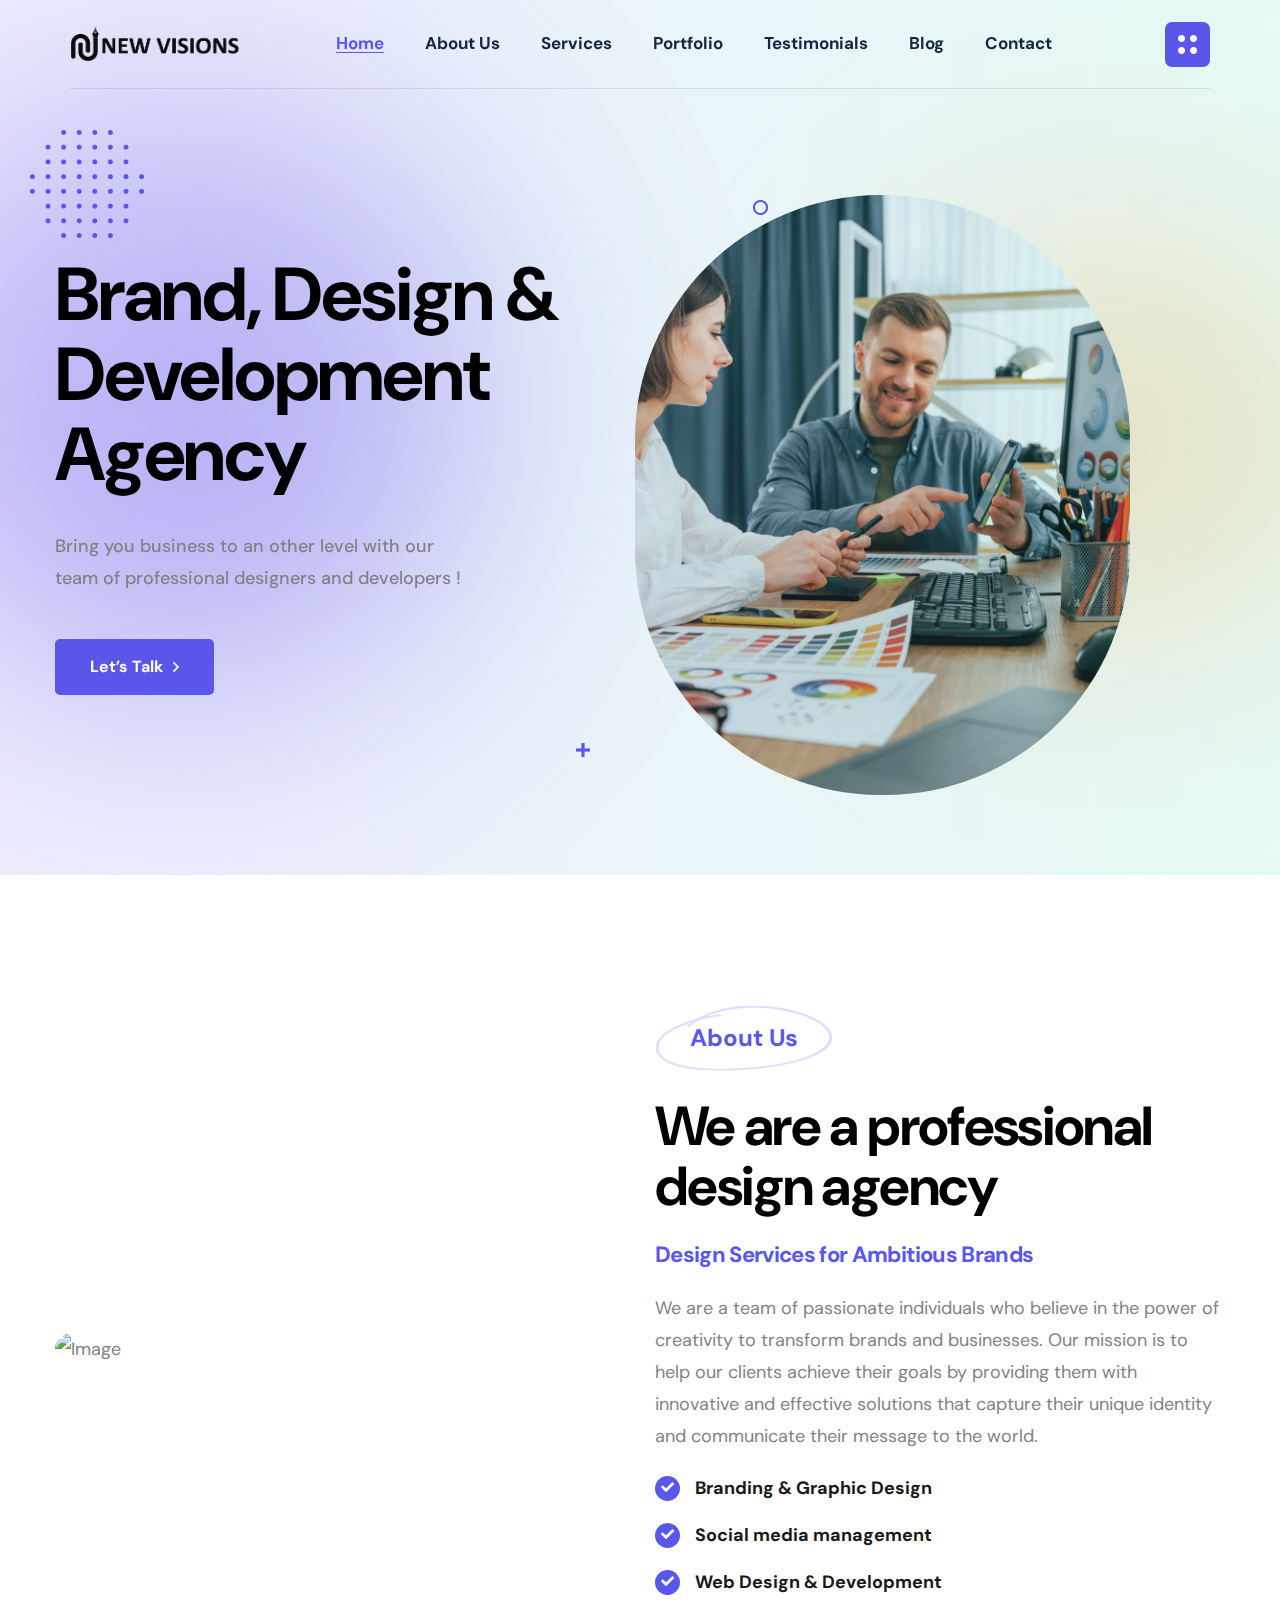
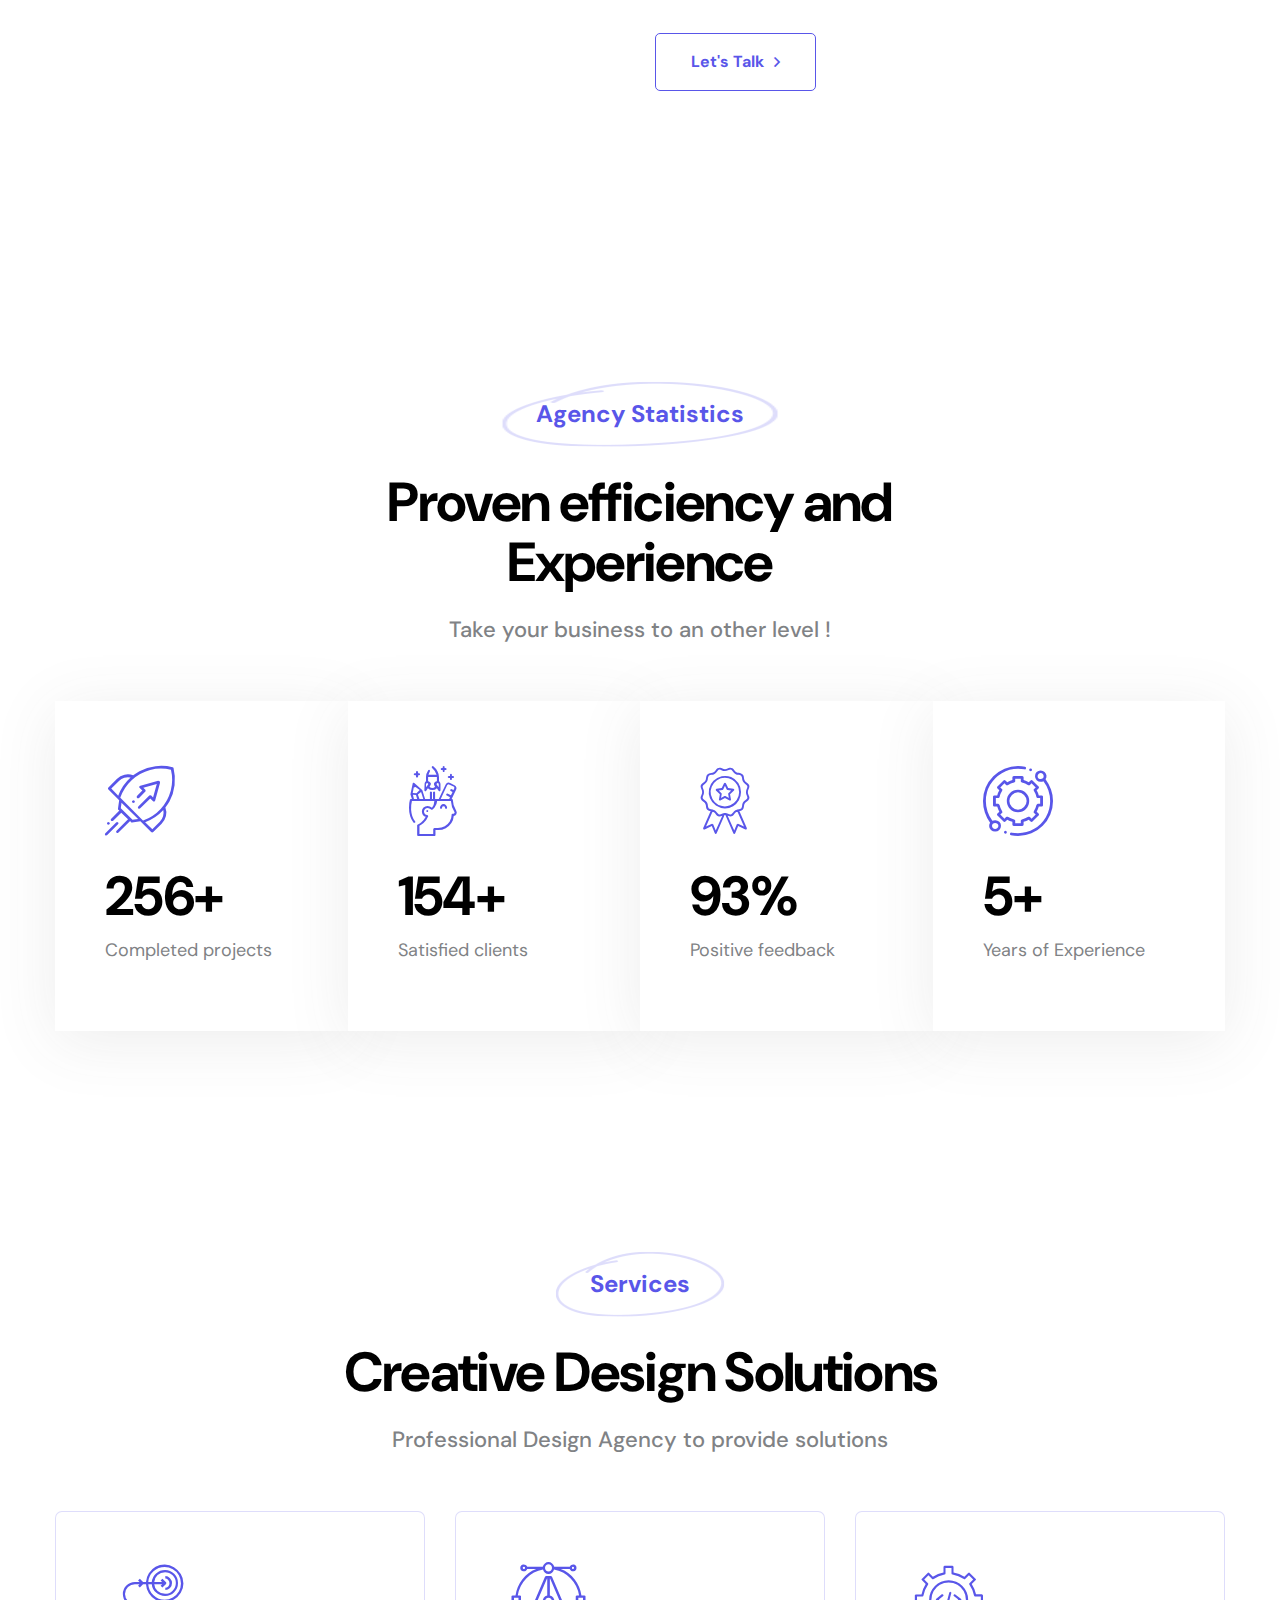
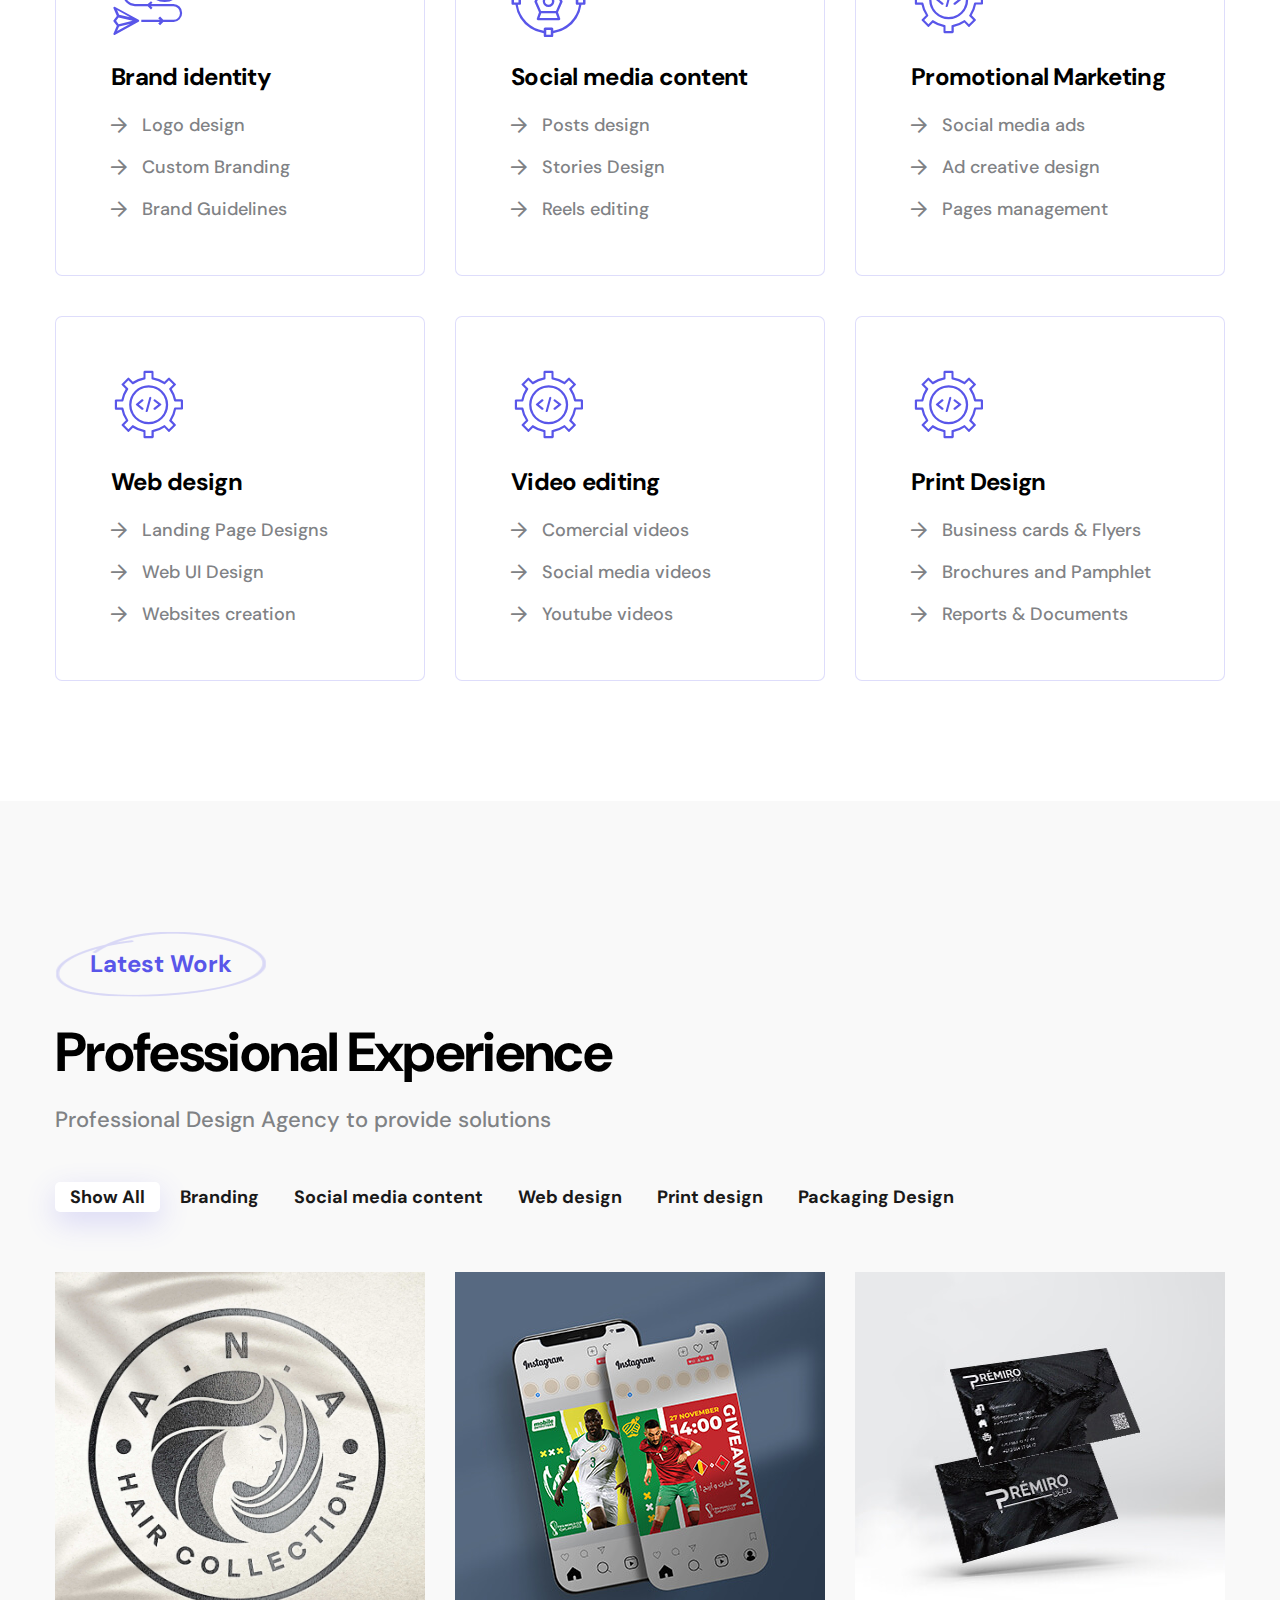
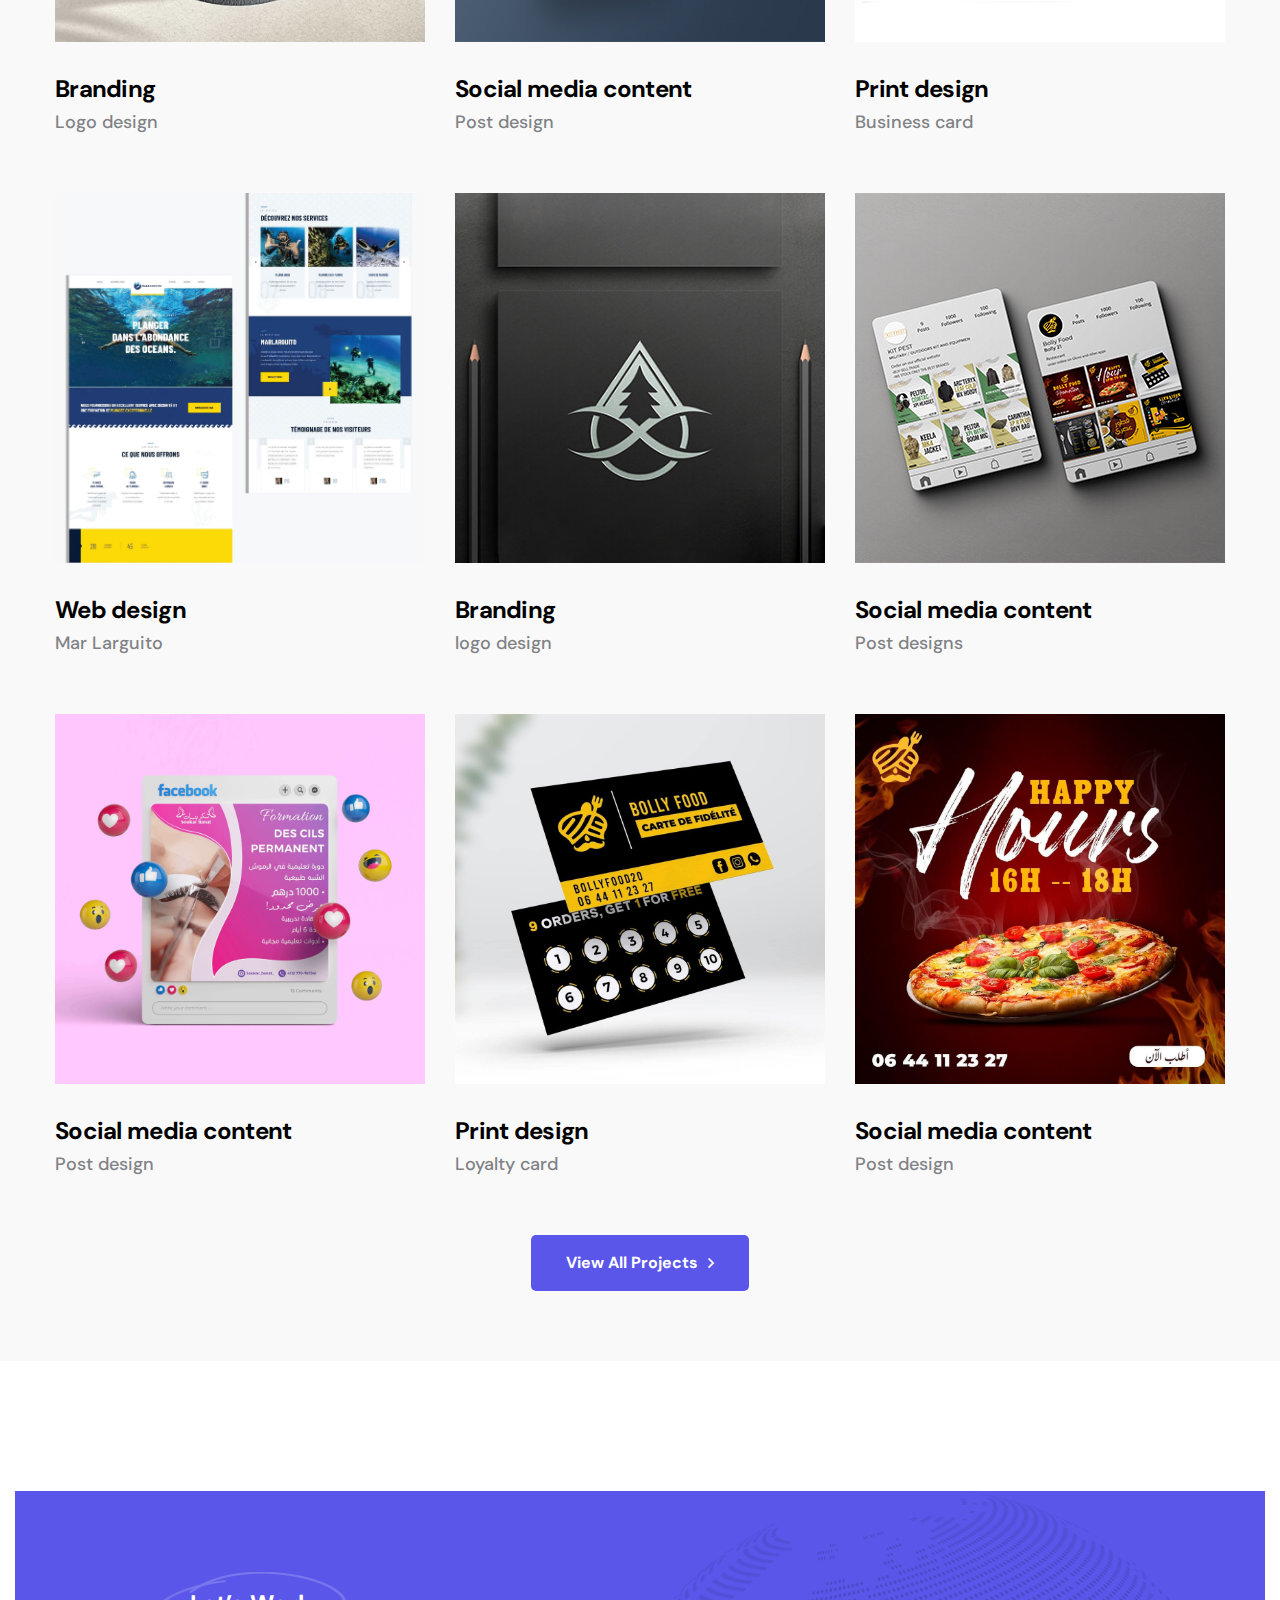
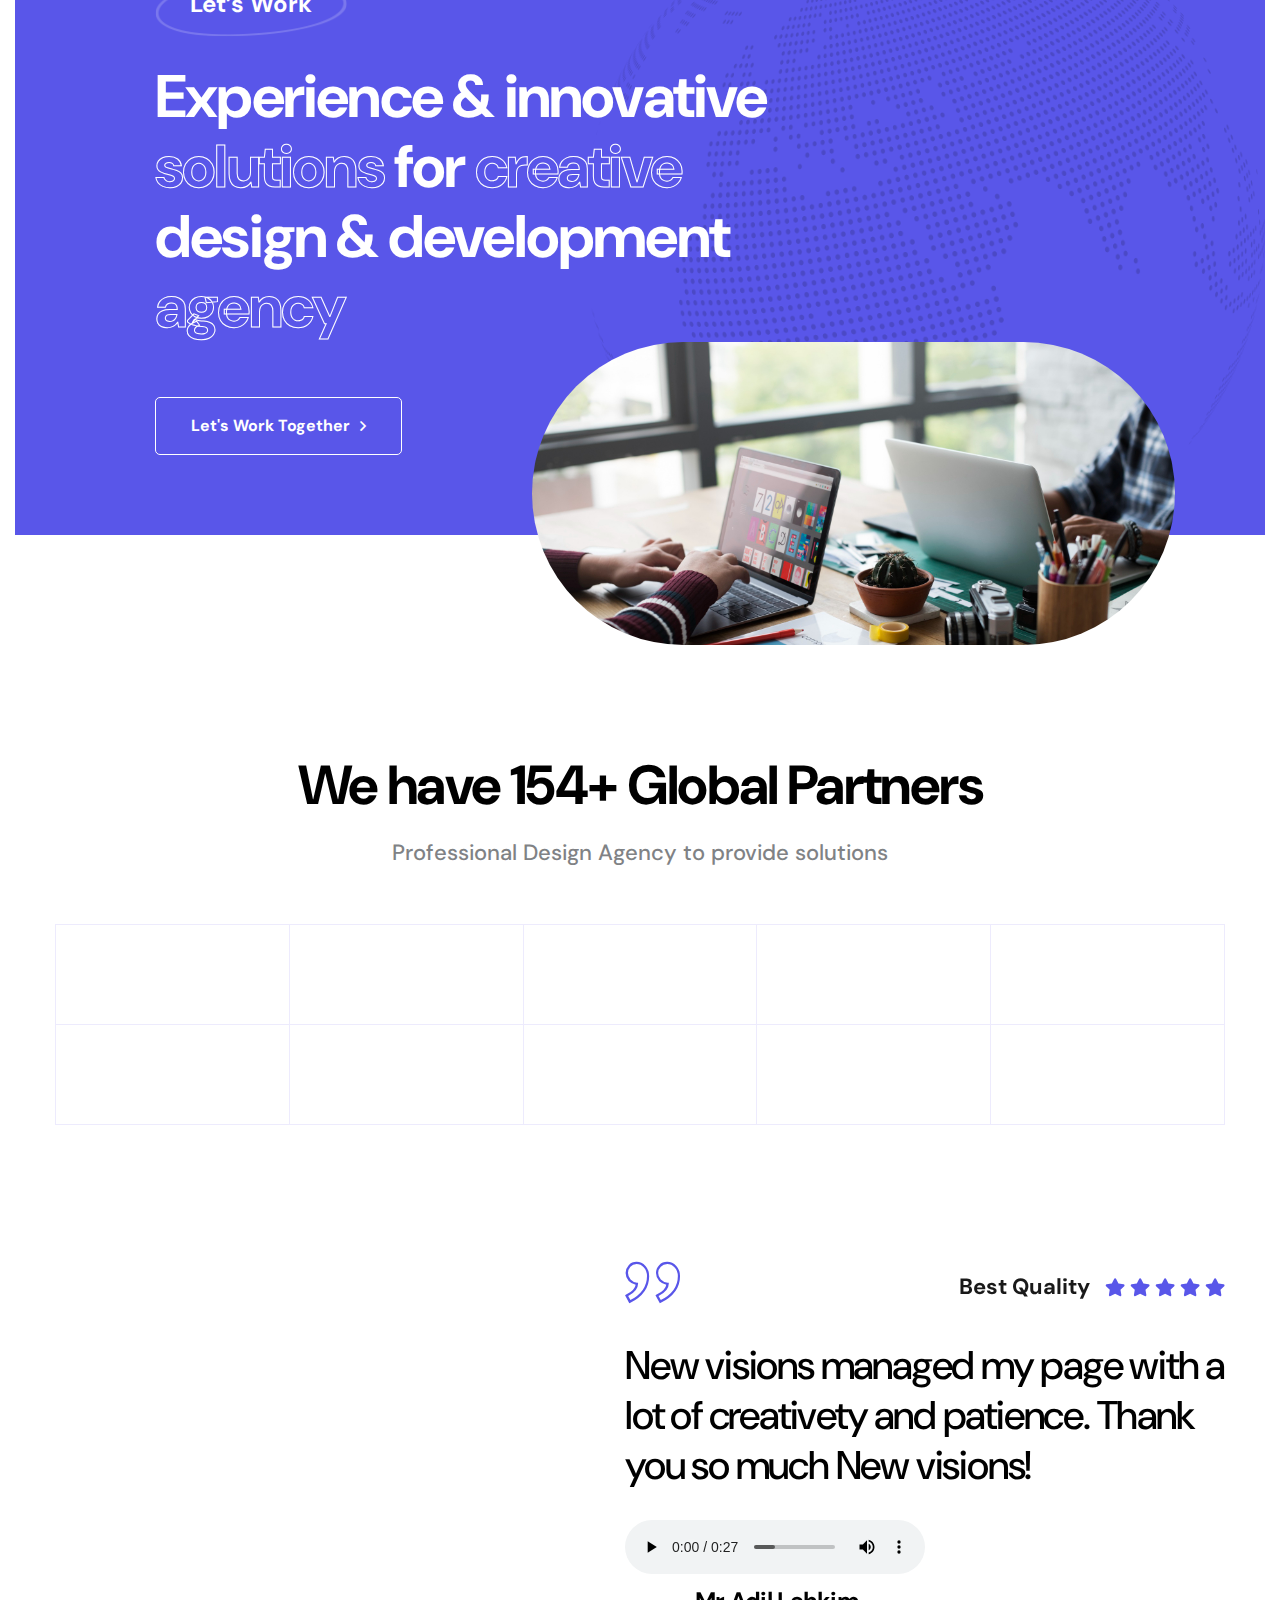
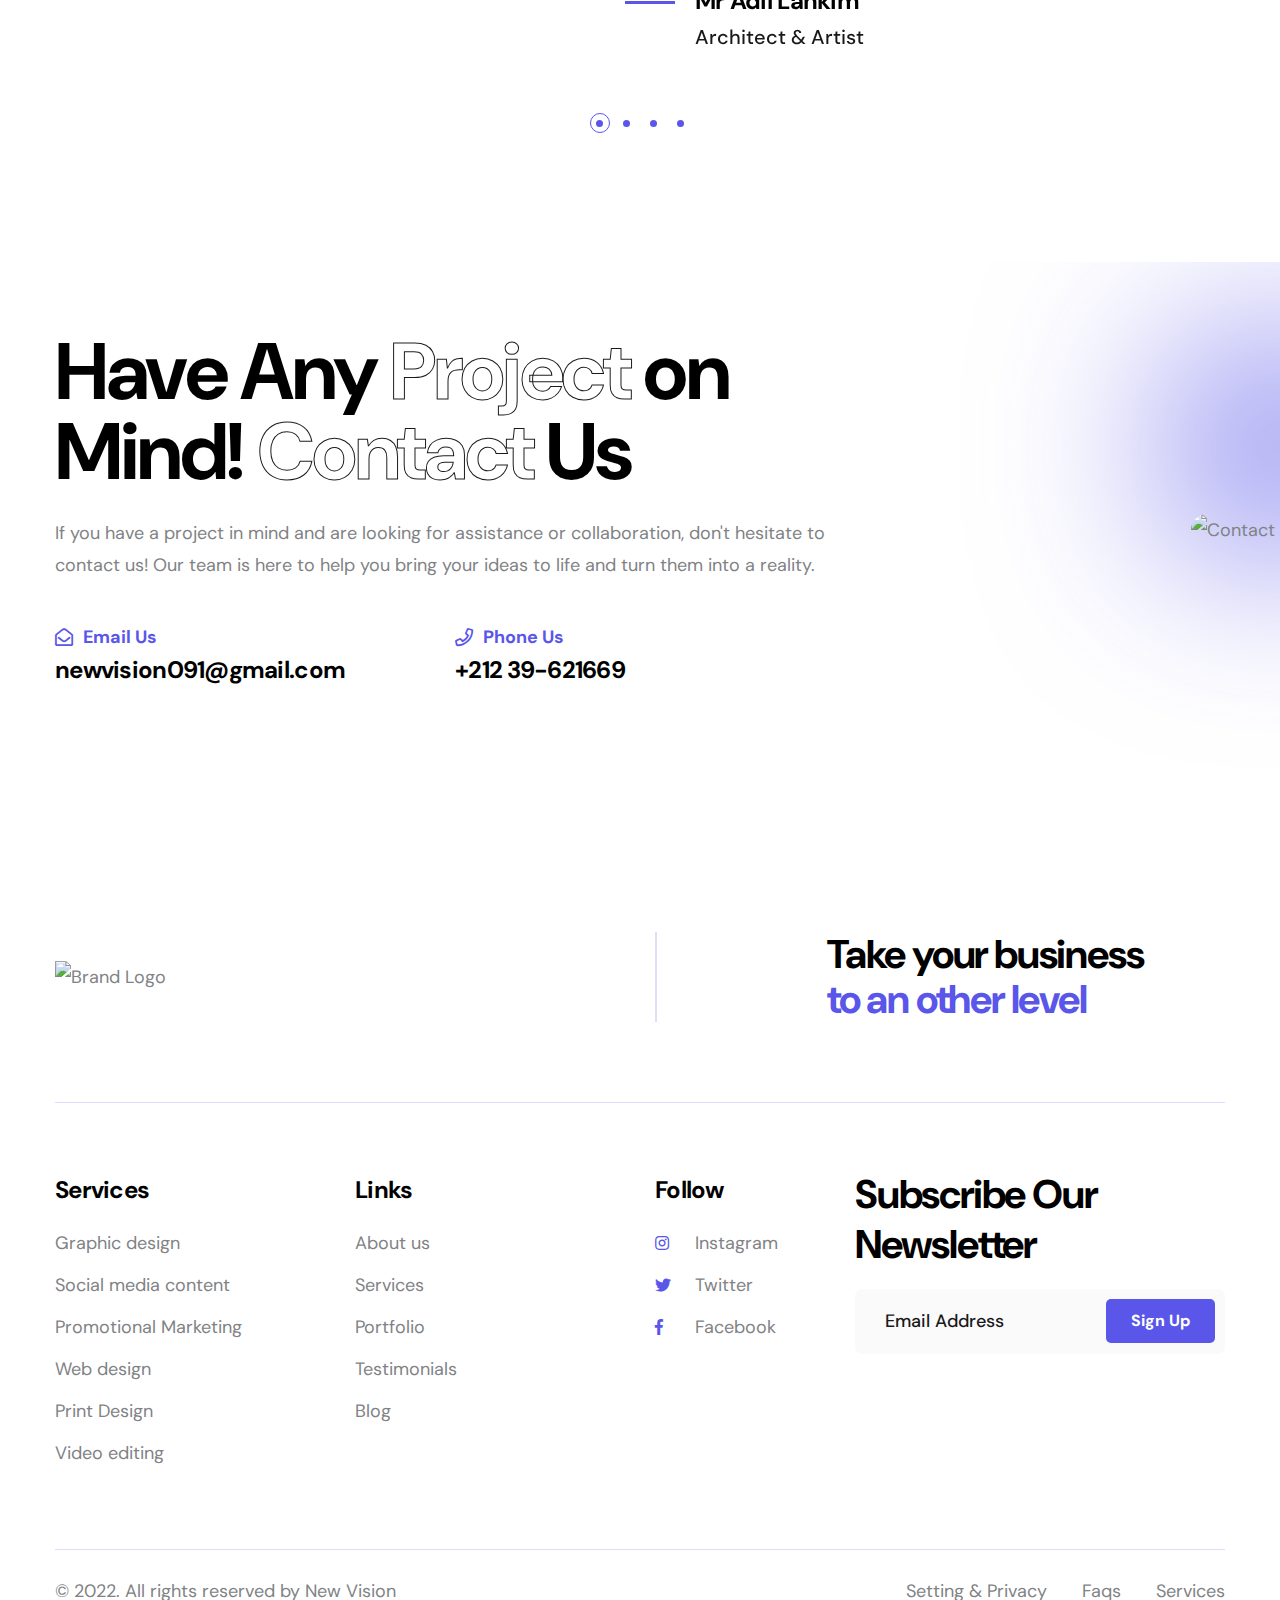
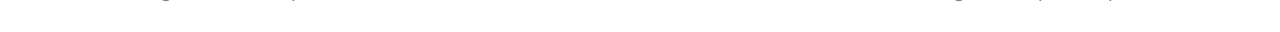
==== commit dd77f24b: "Update index.html" ====
--- a/index.html
+++ b/index.html
@@ -12,7 +12,7 @@
     <meta property="og:image" content="assets/images/22.jpg">
     <meta name="viewport" content="width=device-width, initial-scale=1, shrink-to-fit=no">
     <!--====== Title ======-->
-    <title>New Vision - Creative Agency</title>
+    <title>New Vision - Design Agency</title>
     <!--====== Favicon Icon ======-->
     <link rel="shortcut icon" href="assets/images/favicon.ico" type="image/png">
     <!--====== Default css ======-->
@@ -53,7 +53,7 @@
                 <ul>
                     <li>
                         <i class="fal fa-map-marker-alt"></i>
-                        Sidi Maafa, Oujda, Morocco
+                          London, The United Kingdom
                     </li>
                     <li>
                         <i class="fal fa-envelope-open"></i>
@@ -130,9 +130,6 @@
     <section class="hero-banner-v1 position-relative" id="home">
         <div class="bg-one"></div>
         <div class="bg-two"></div>
-        <div class="hero-img hero-img-one scene"><span data-depth=".5"><img class="lazy"
-                    data-src="assets/images/hero/hero-one-img-1.jpg" class="wow fadeInLeft" alt="hero image"></span>
-        </div>
         <div class="hero-img hero-img-two scene"><span data-depth=".2"><img class="lazy"
                     data-src="assets/images/hero/1.jpg" class="wow fadeInLeft" alt="hero image"></span></div>
         <div class="shape shape-one scene"><span data-depth="1"><img class="lazy"
@@ -967,7 +964,7 @@
                         <div class="widget social-widget mb-40 wow fadeInUp" data-wow-delay=".25s">
                             <h4 class="widget-title">Follow</h4>
                             <ul class="social-nav">
-                                <li><a href="https://www.instagram.com/new_vision_g/?hl=en"><i
+                                <li><a href="https://www.instagram.com/new_visions_agency/?hl=en"><i
                                             class="fab fa-instagram"></i>Instagram</a></li>
                                 <li><a href="https://twitter.com/New_Vision_G"><i class="fab fa-twitter"></i>Twitter</a>
                                 </li>
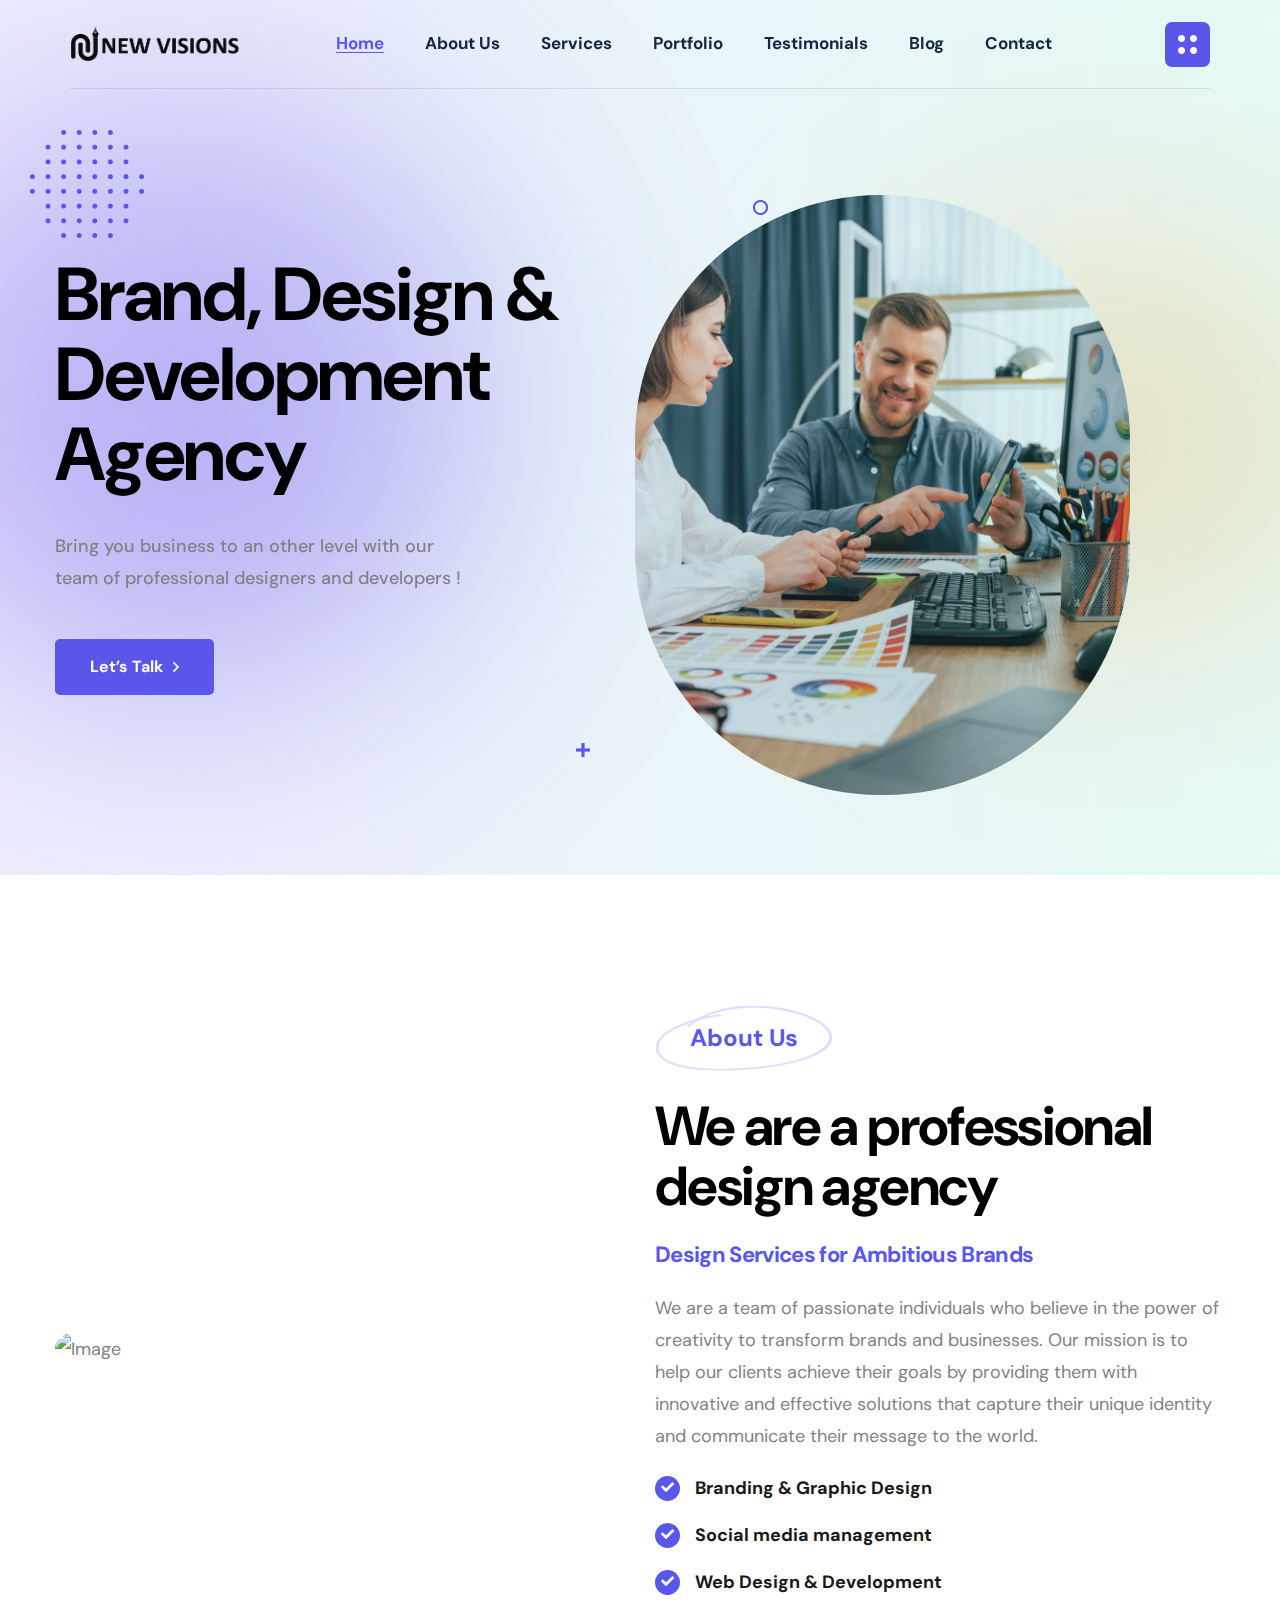
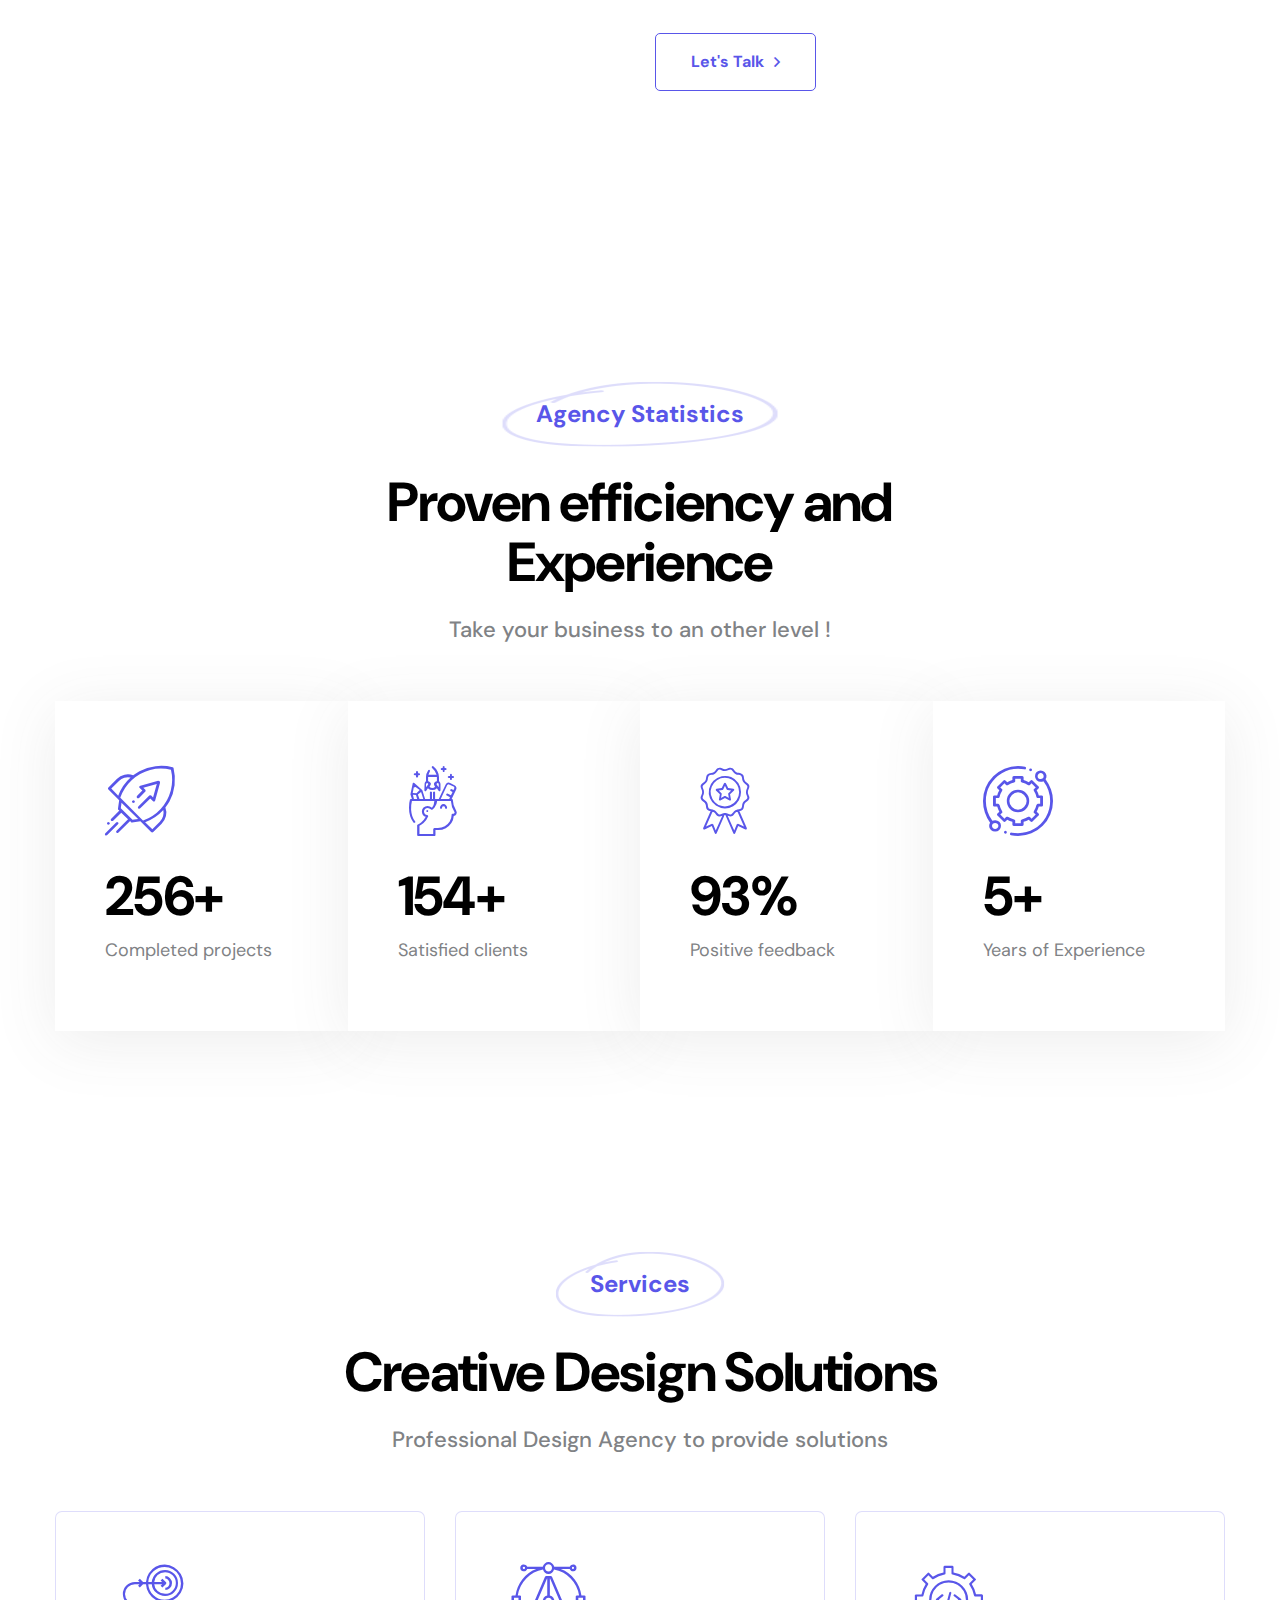
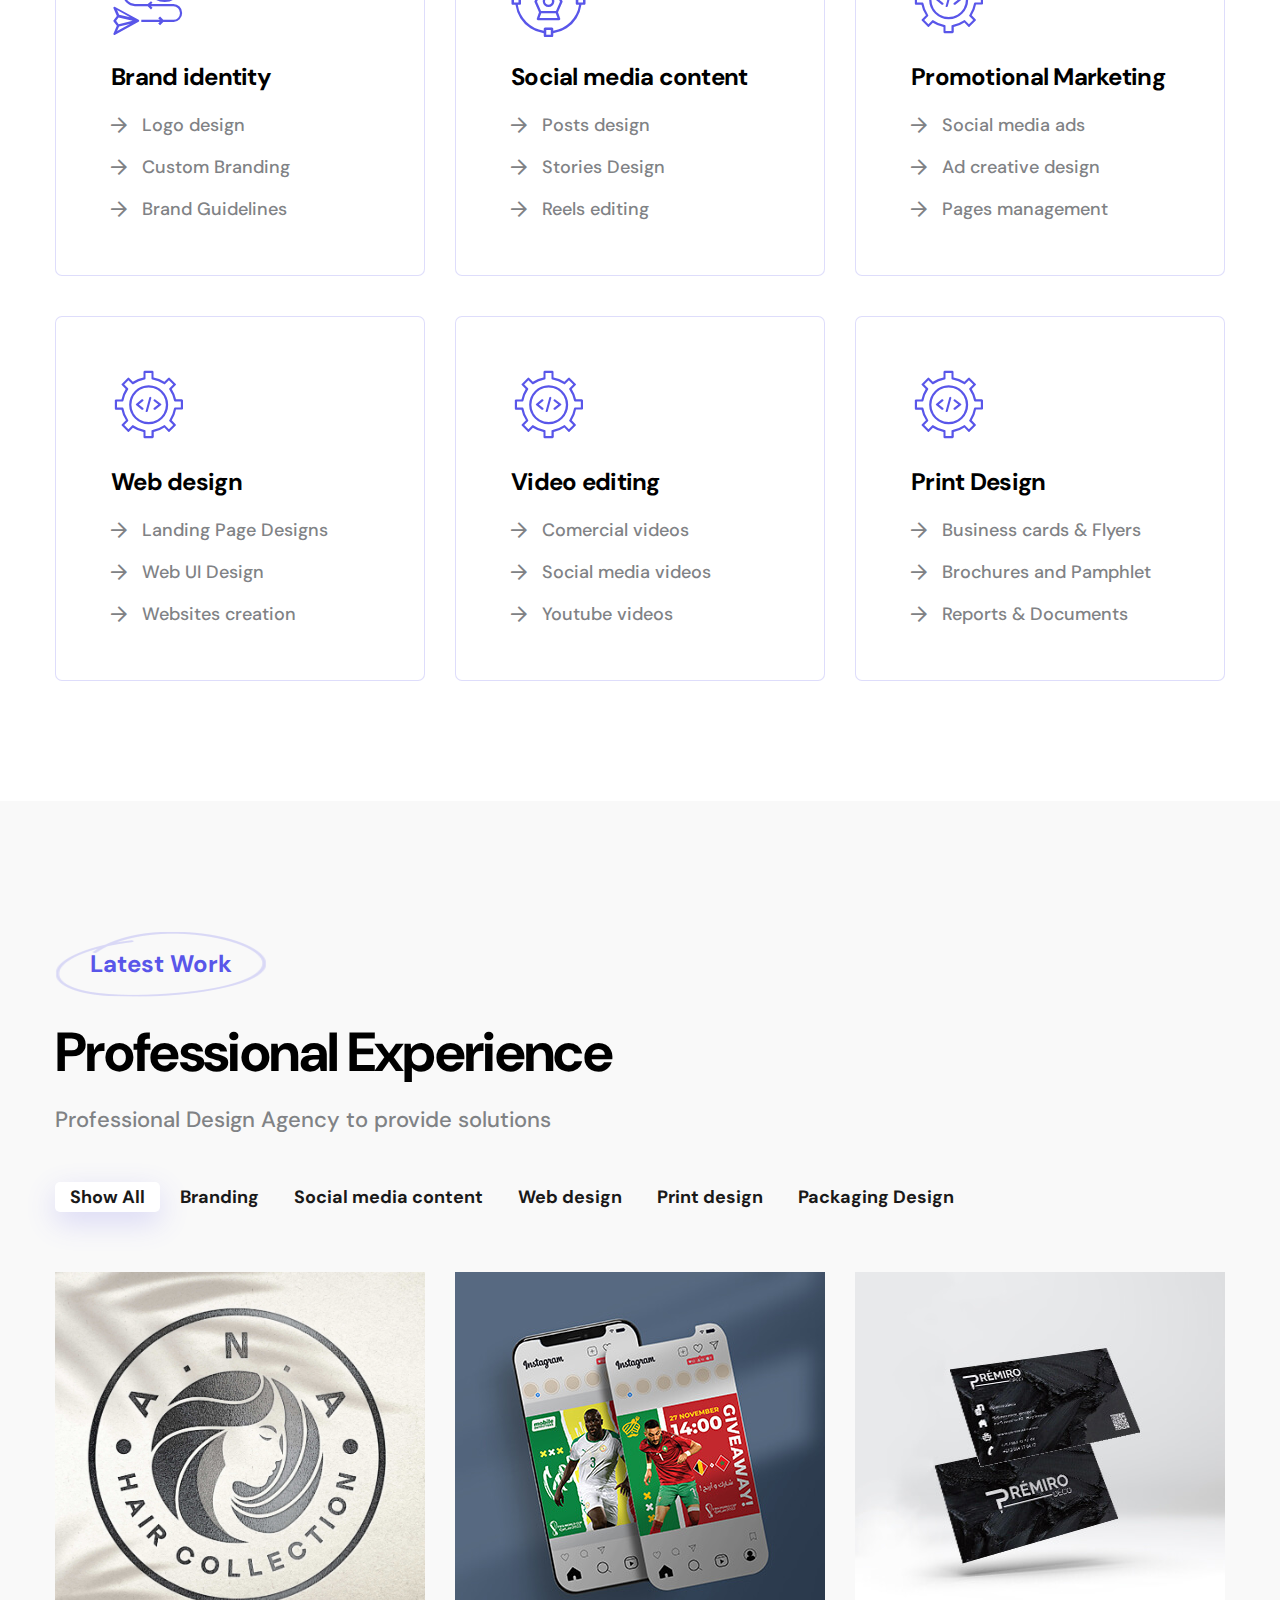
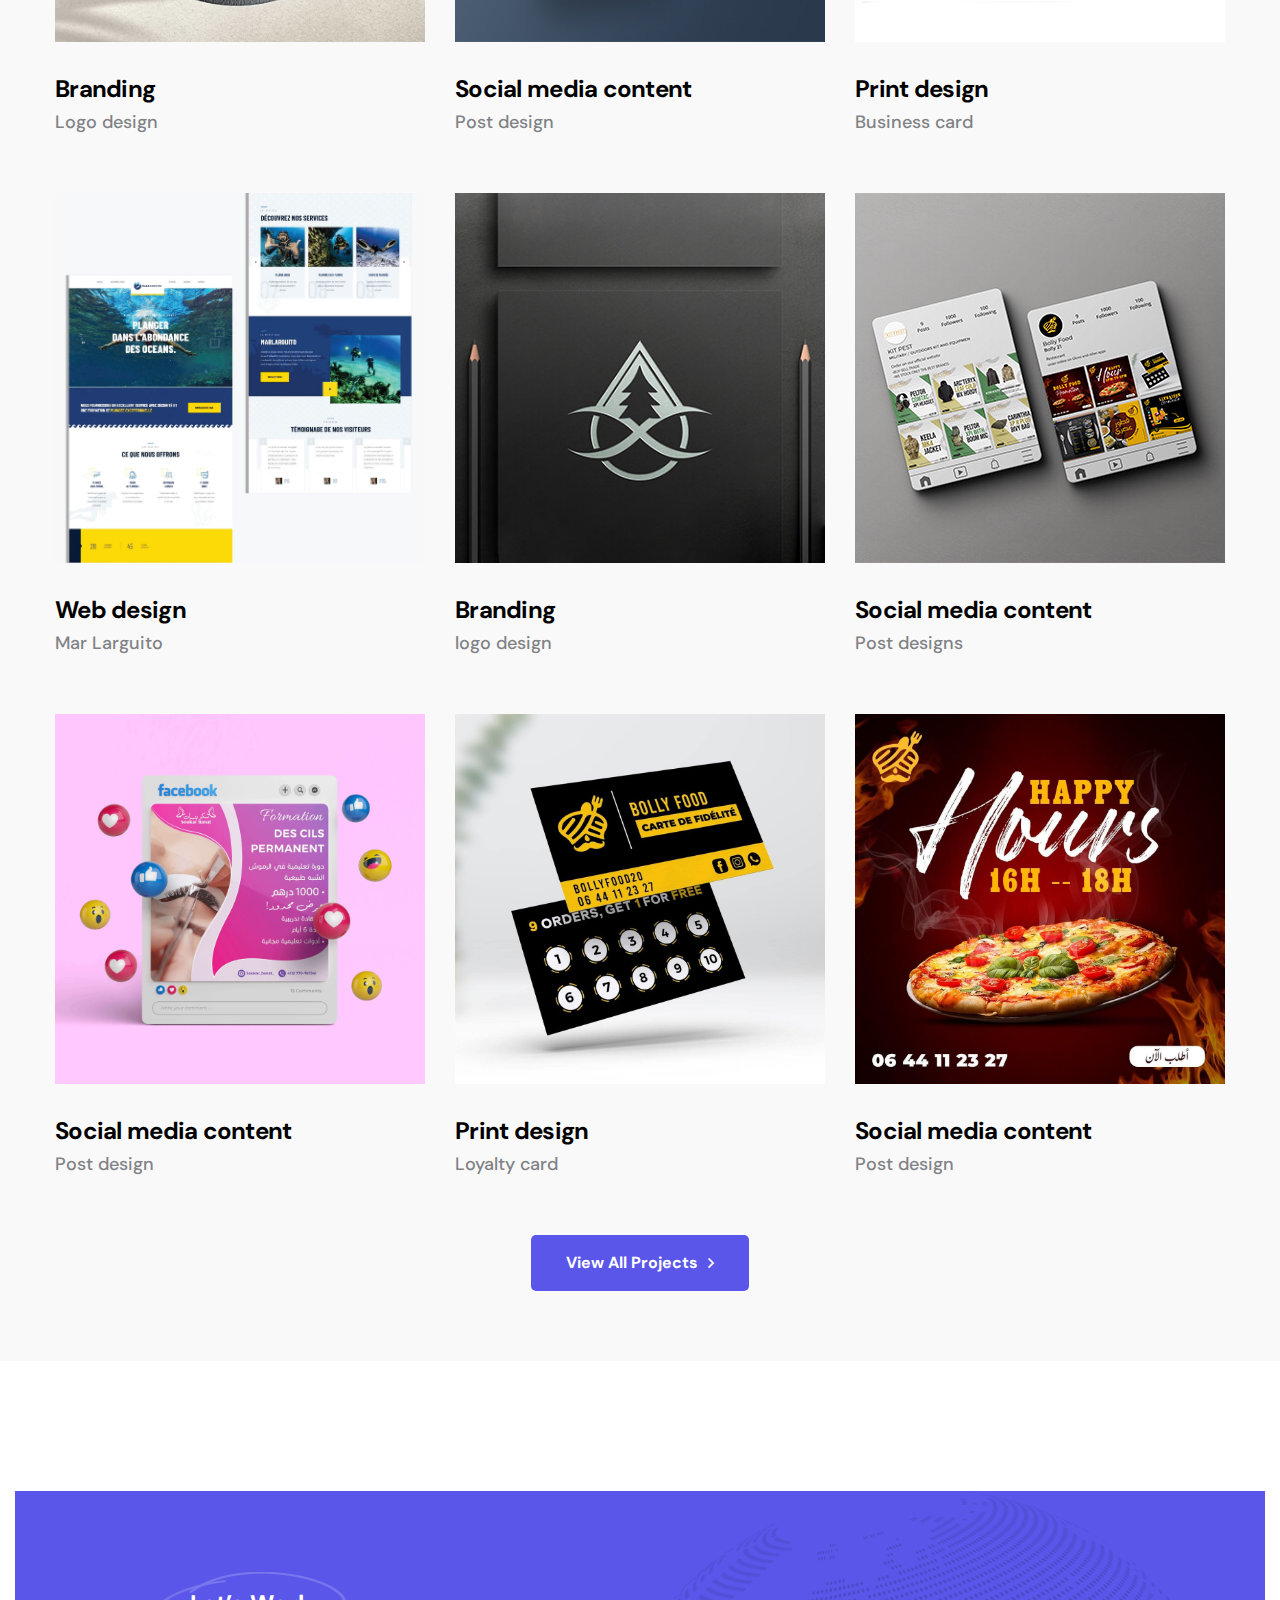
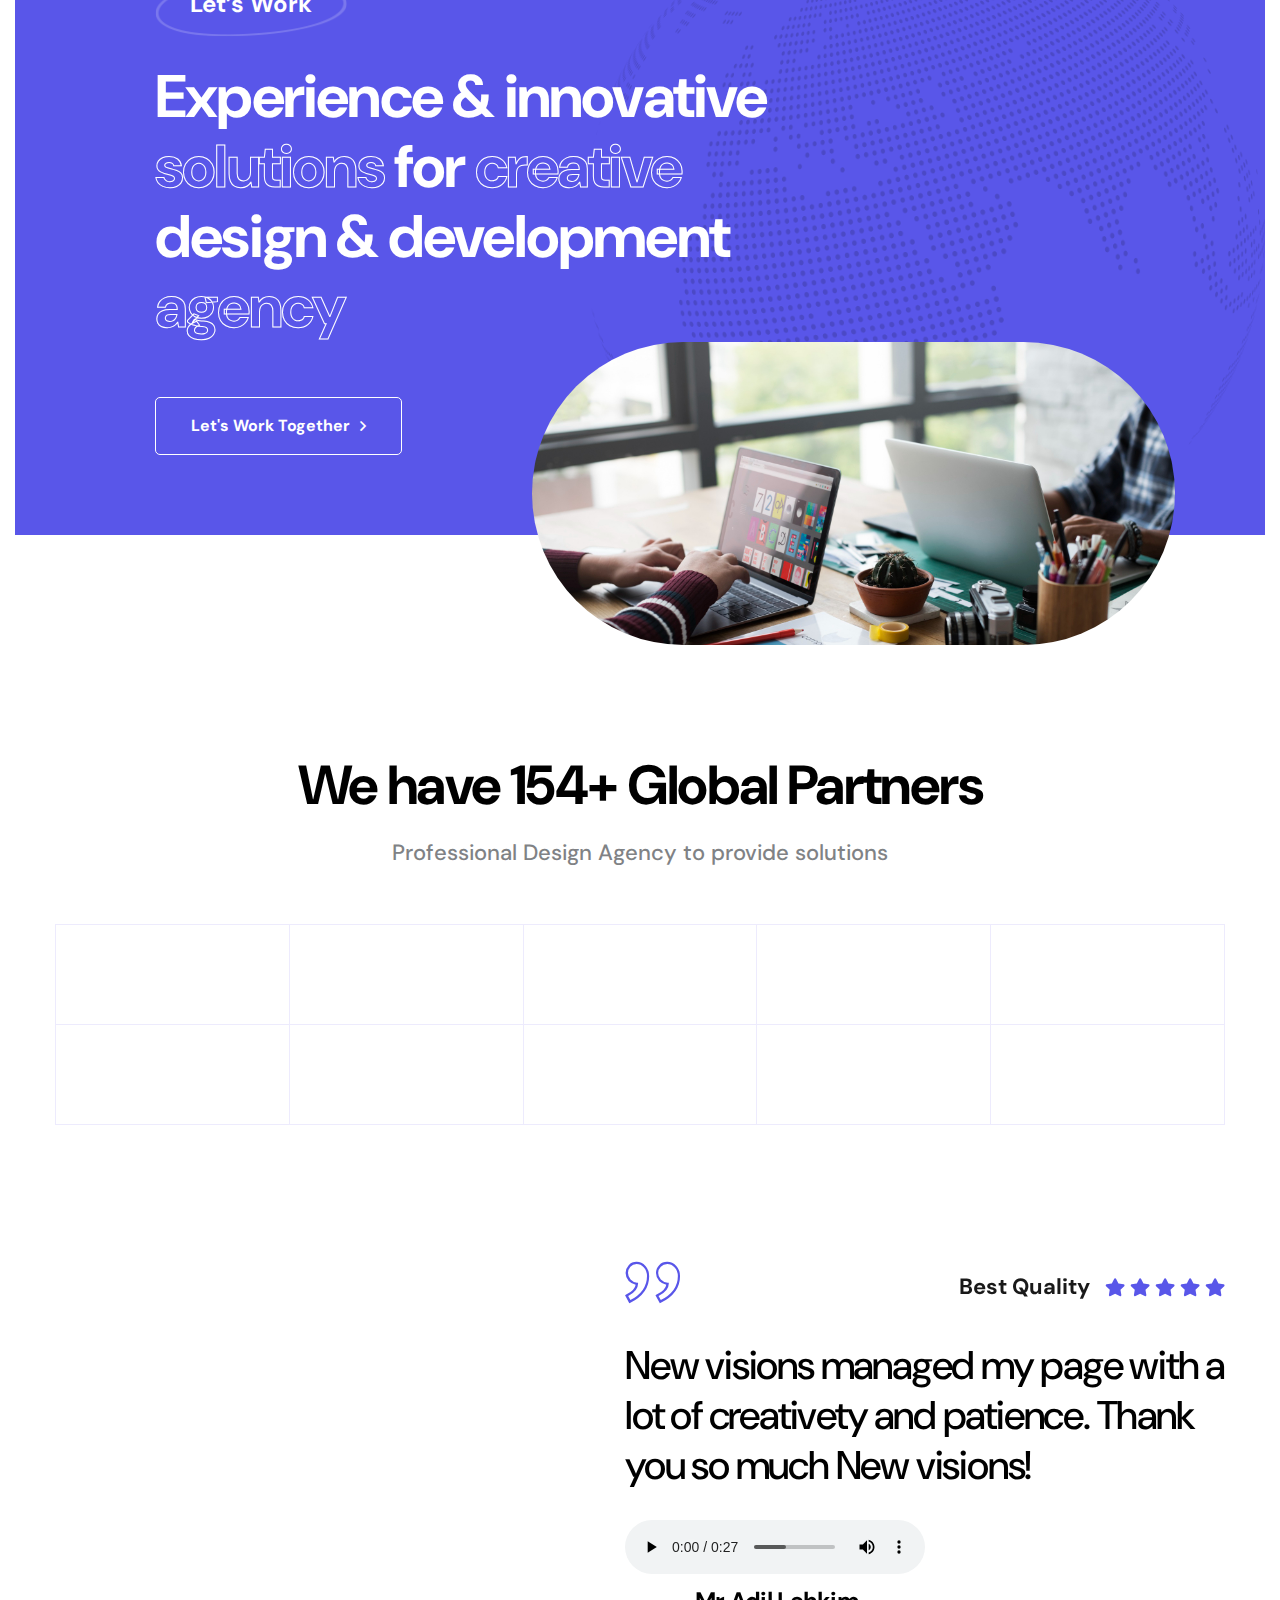
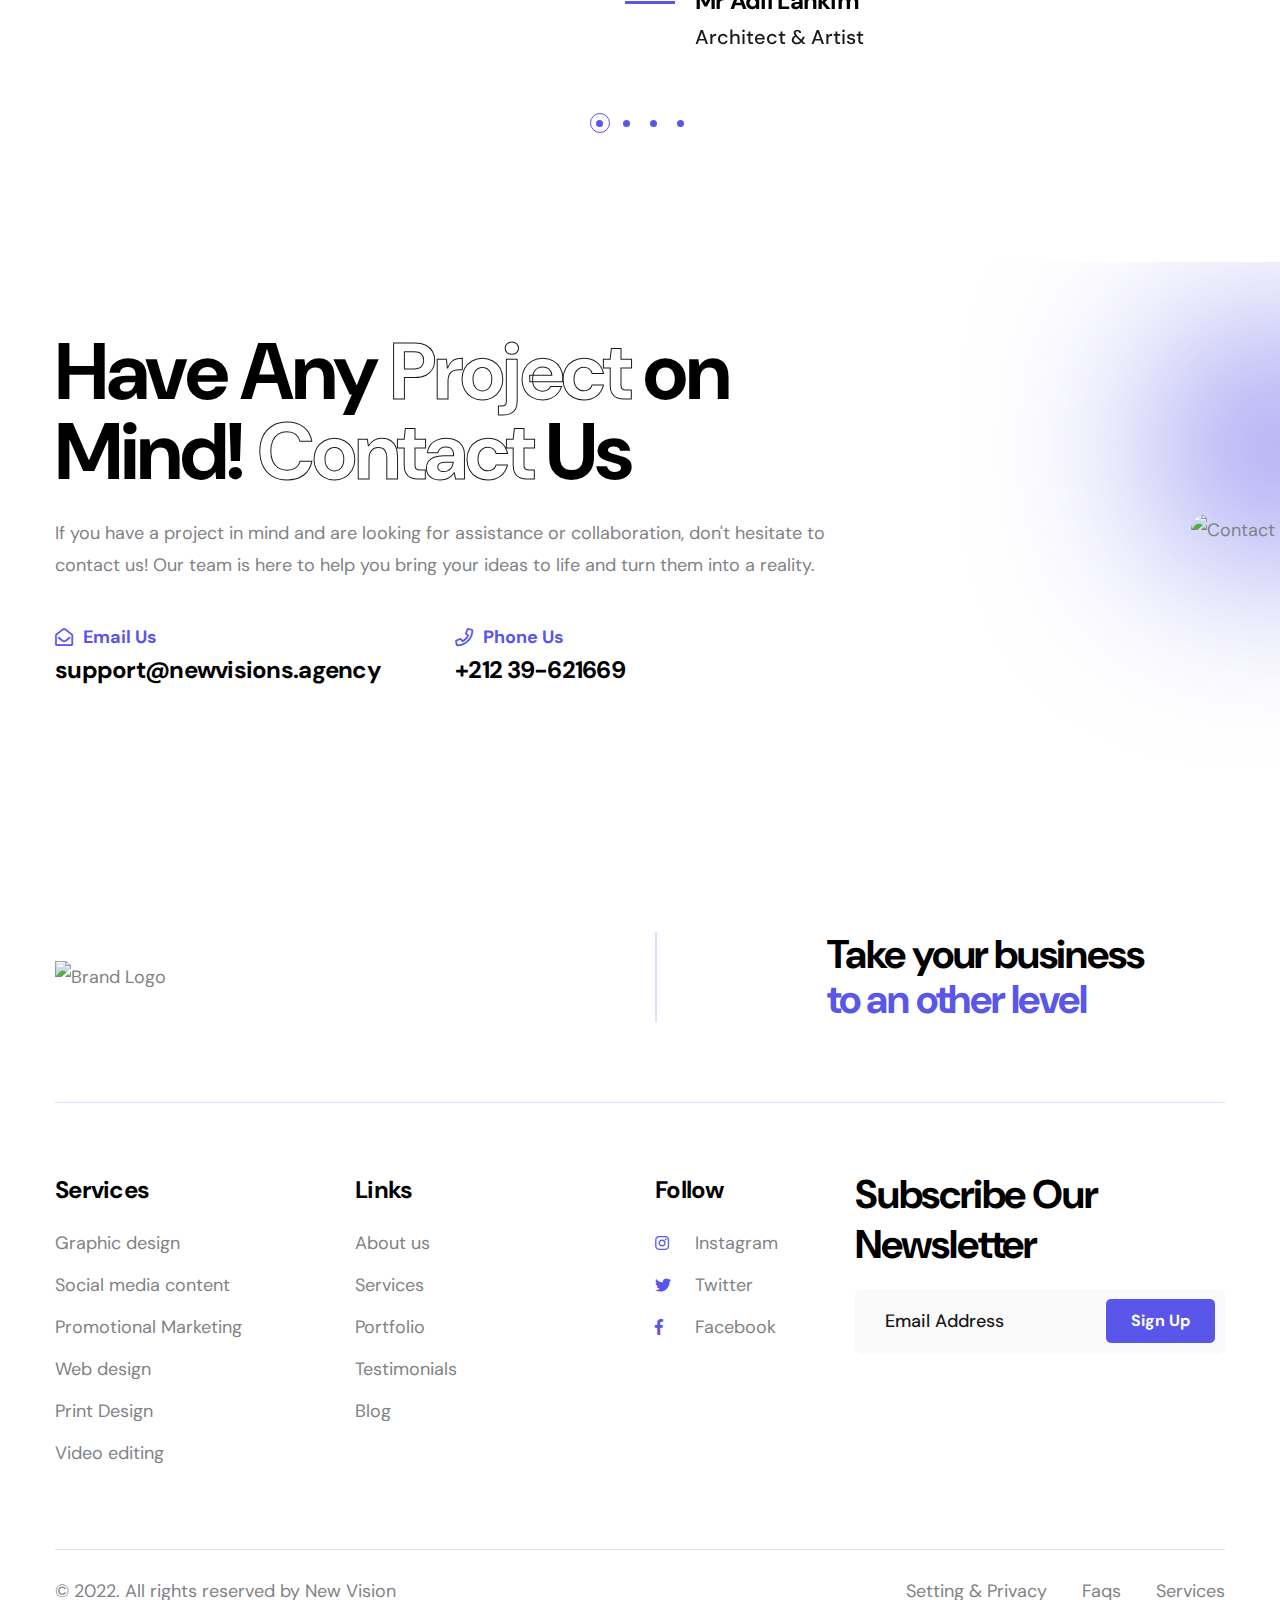
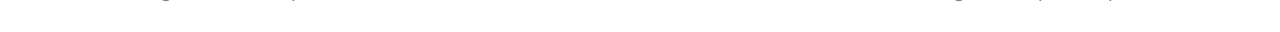
==== commit 937e99b4: "Update index.html" ====
--- a/index.html
+++ b/index.html
@@ -53,7 +53,7 @@
                 <ul>
                     <li>
                         <i class="fal fa-map-marker-alt"></i>
-                          London, The United Kingdom
+                          Morocco
                     </li>
                     <li>
                         <i class="fal fa-envelope-open"></i>
@@ -824,7 +824,7 @@
                                         <span><i class="far fa-envelope-open"></i>Email Us</span>
                                     </div>
                                     <div class="info">
-                                        <h4><a href="mailto:newvision091@gmail.com">newvision091@gmail.com</a></h4>
+                                        <h4><a href="mailto:support@newvisions.agency">support@newvisions.agency</a></h4>
                                     </div>
                                 </div>
                             </div>
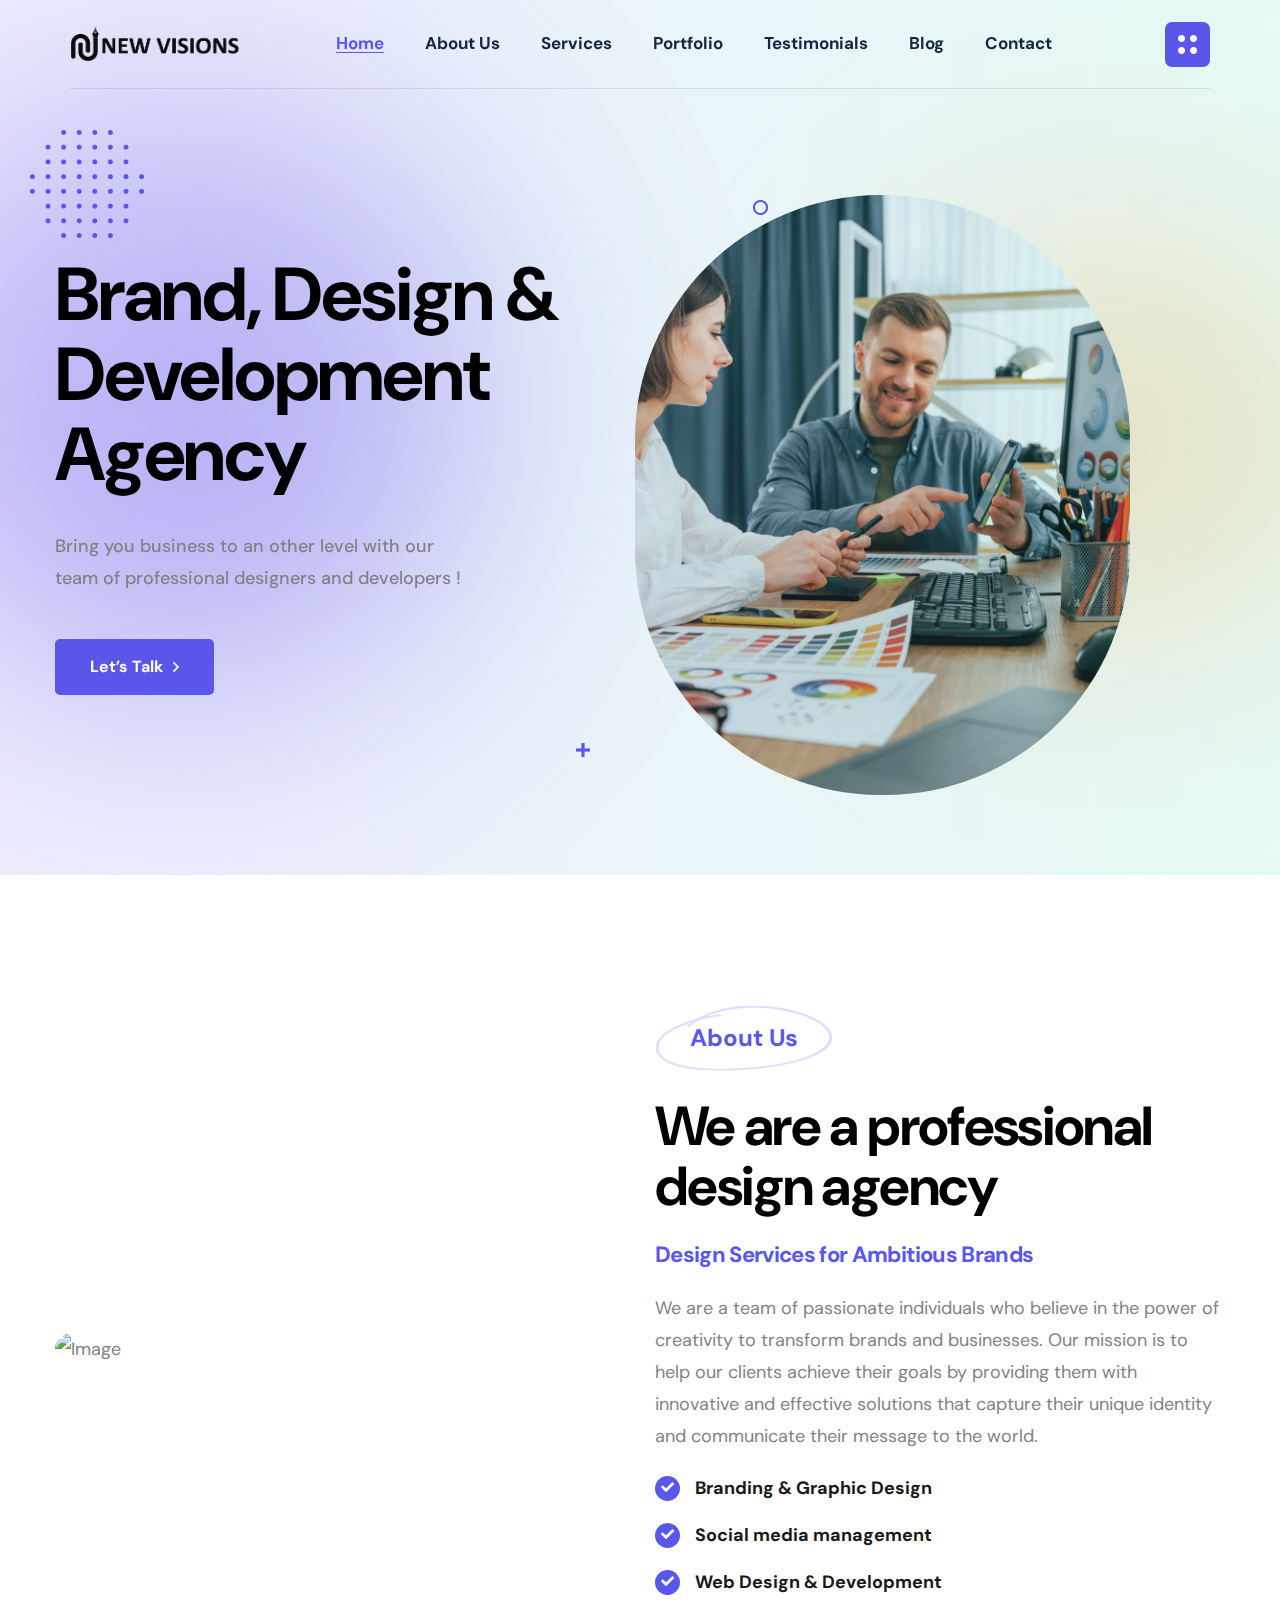
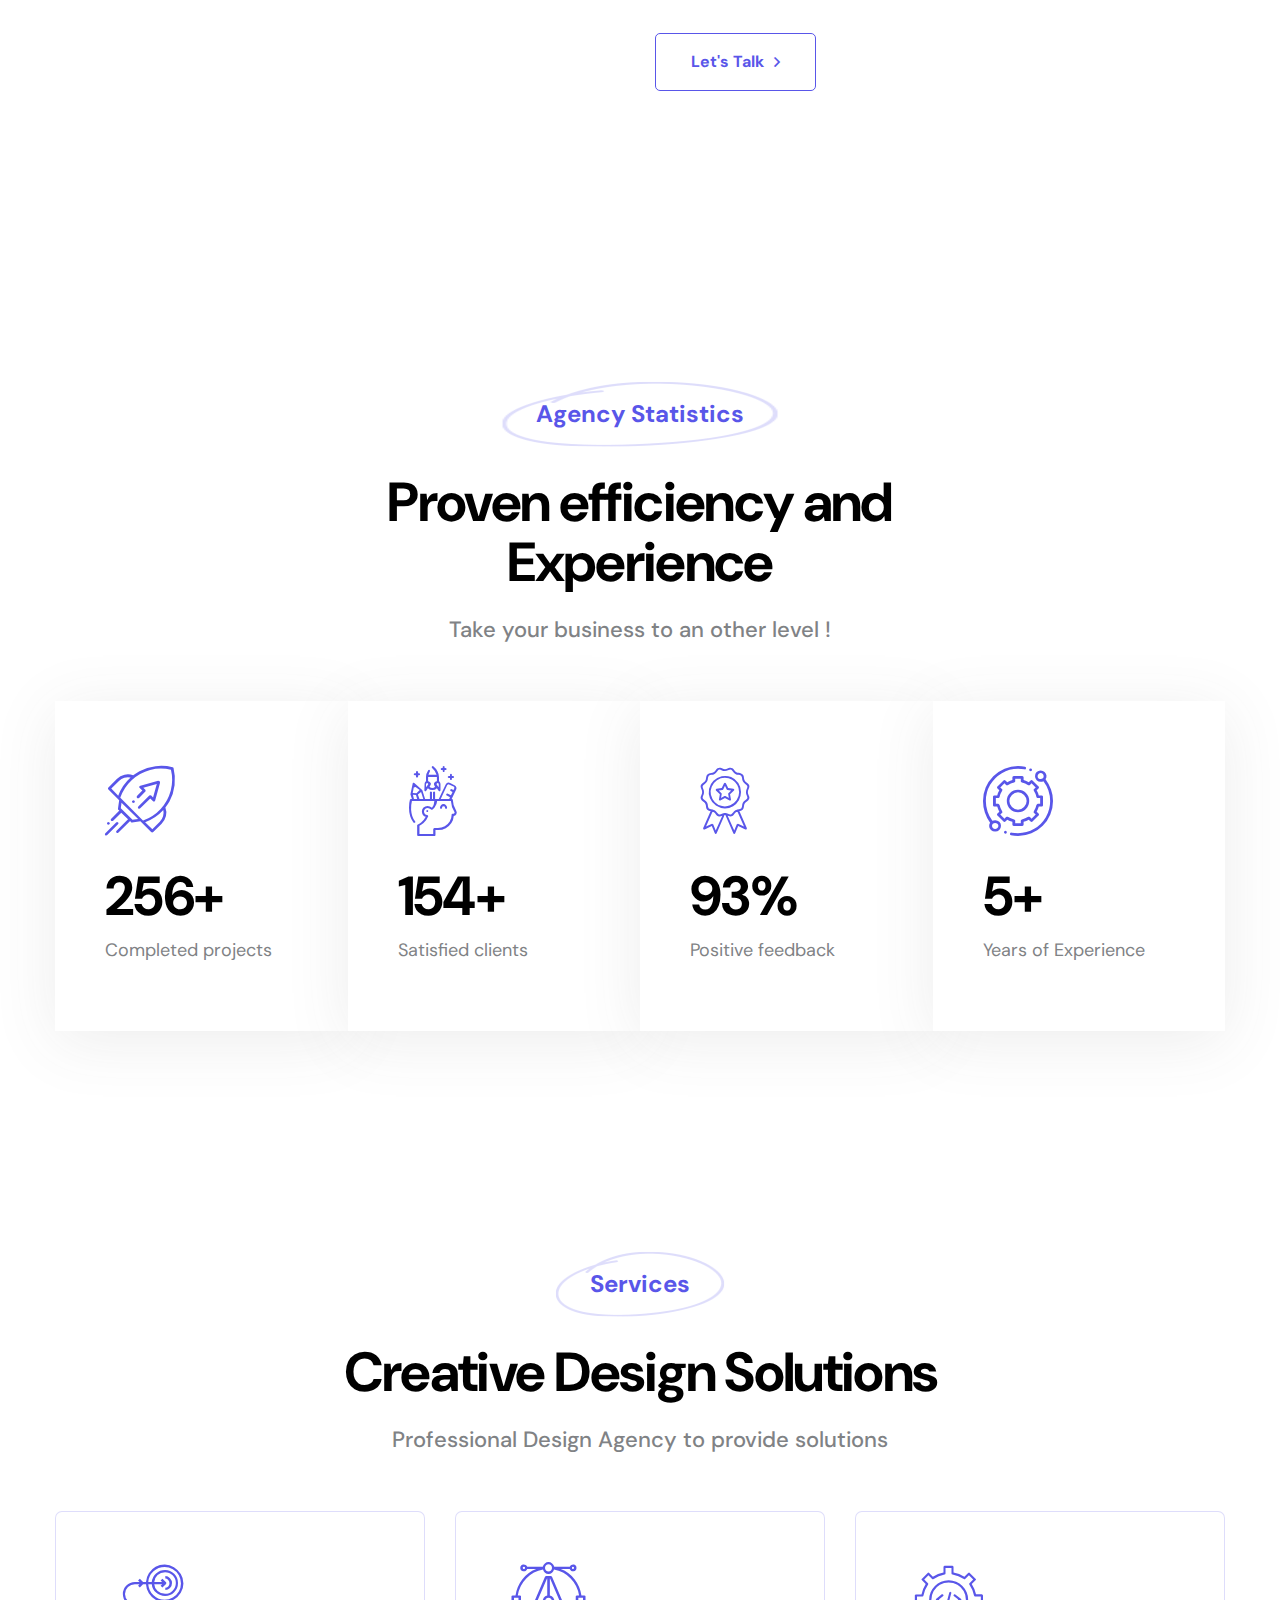
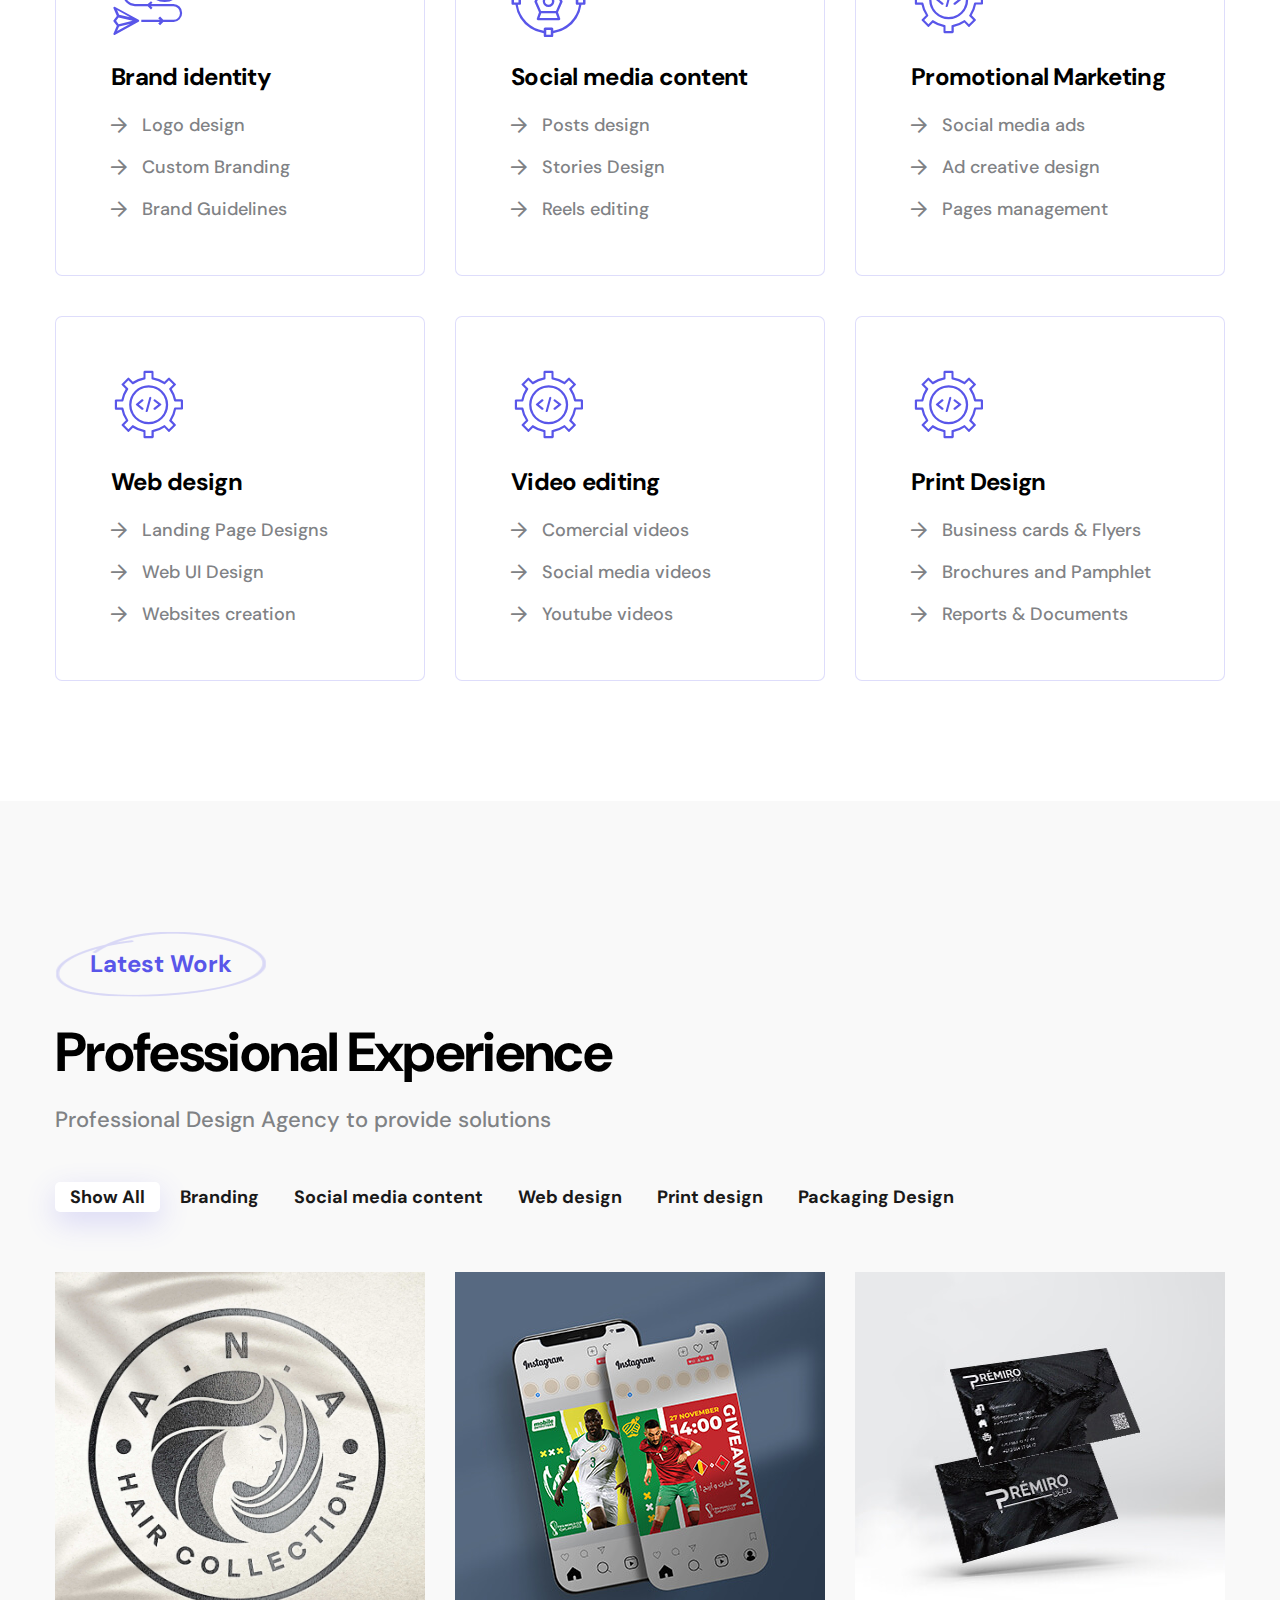
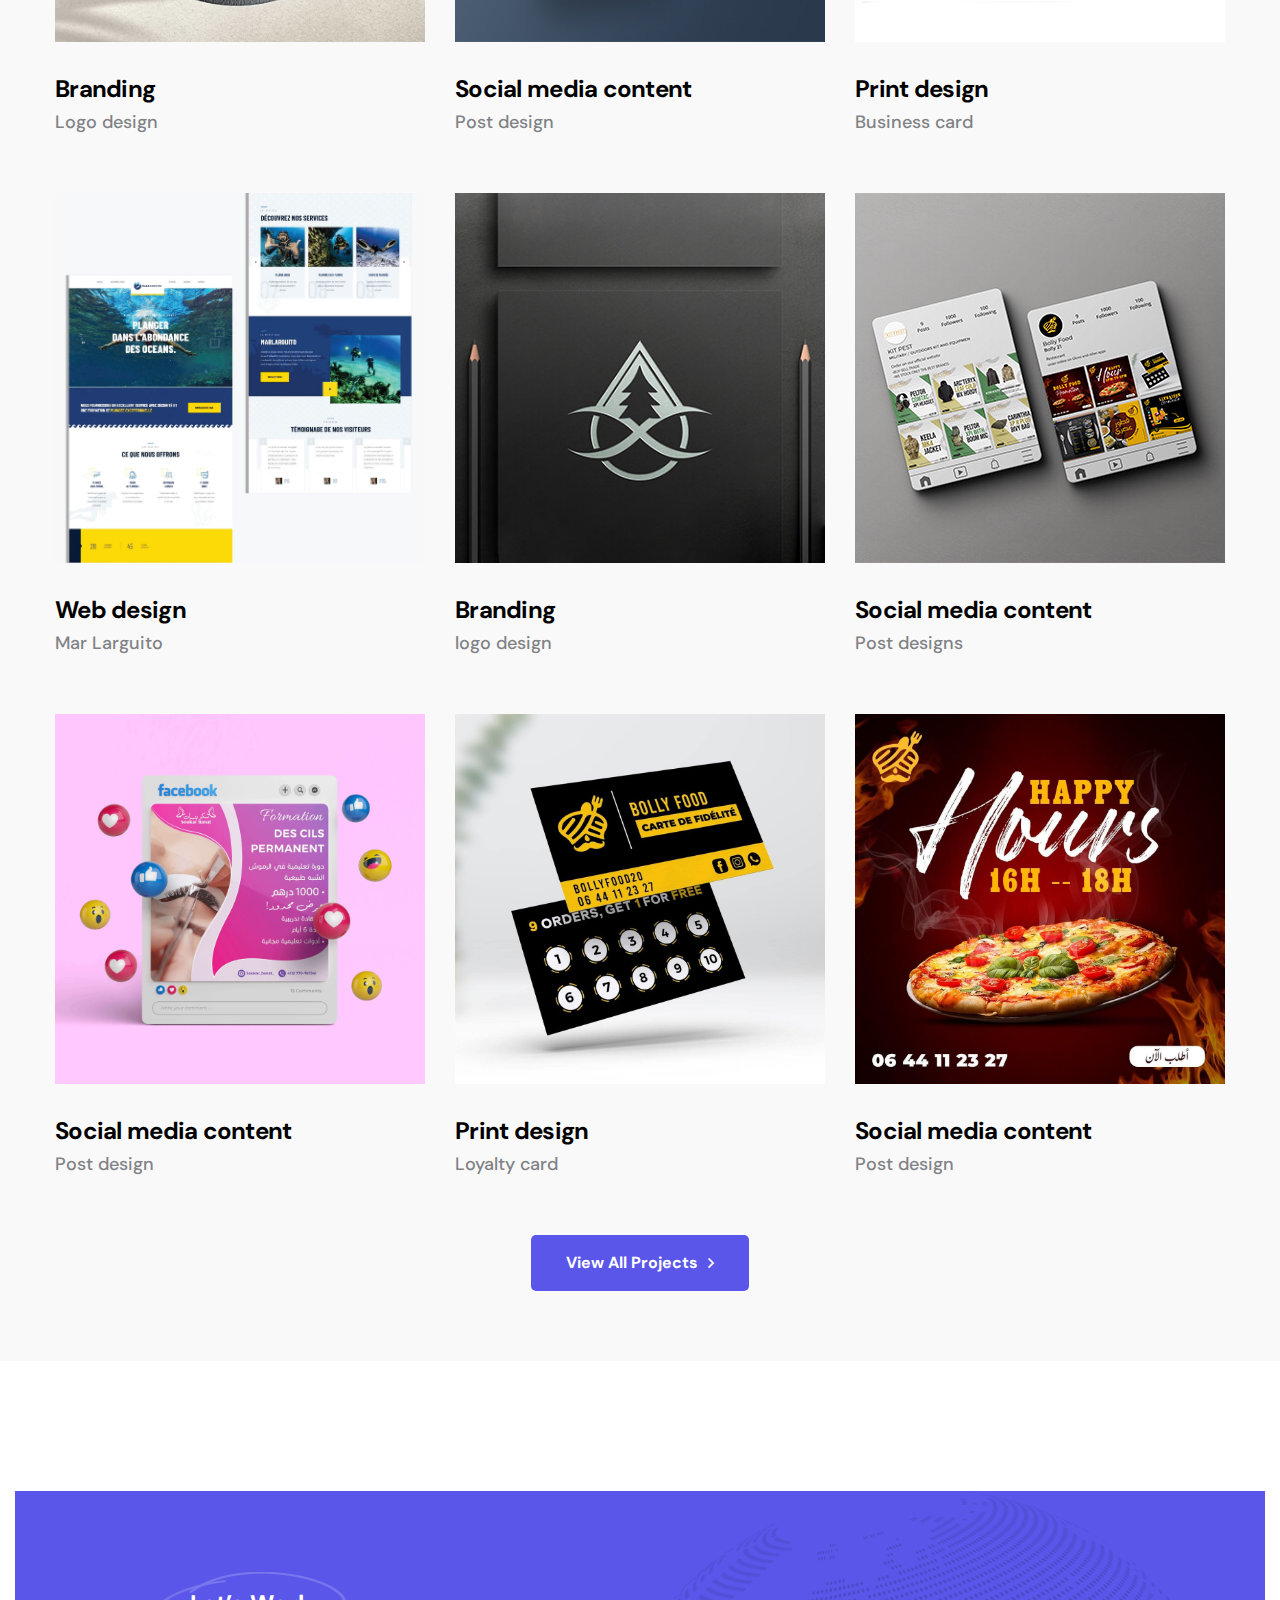
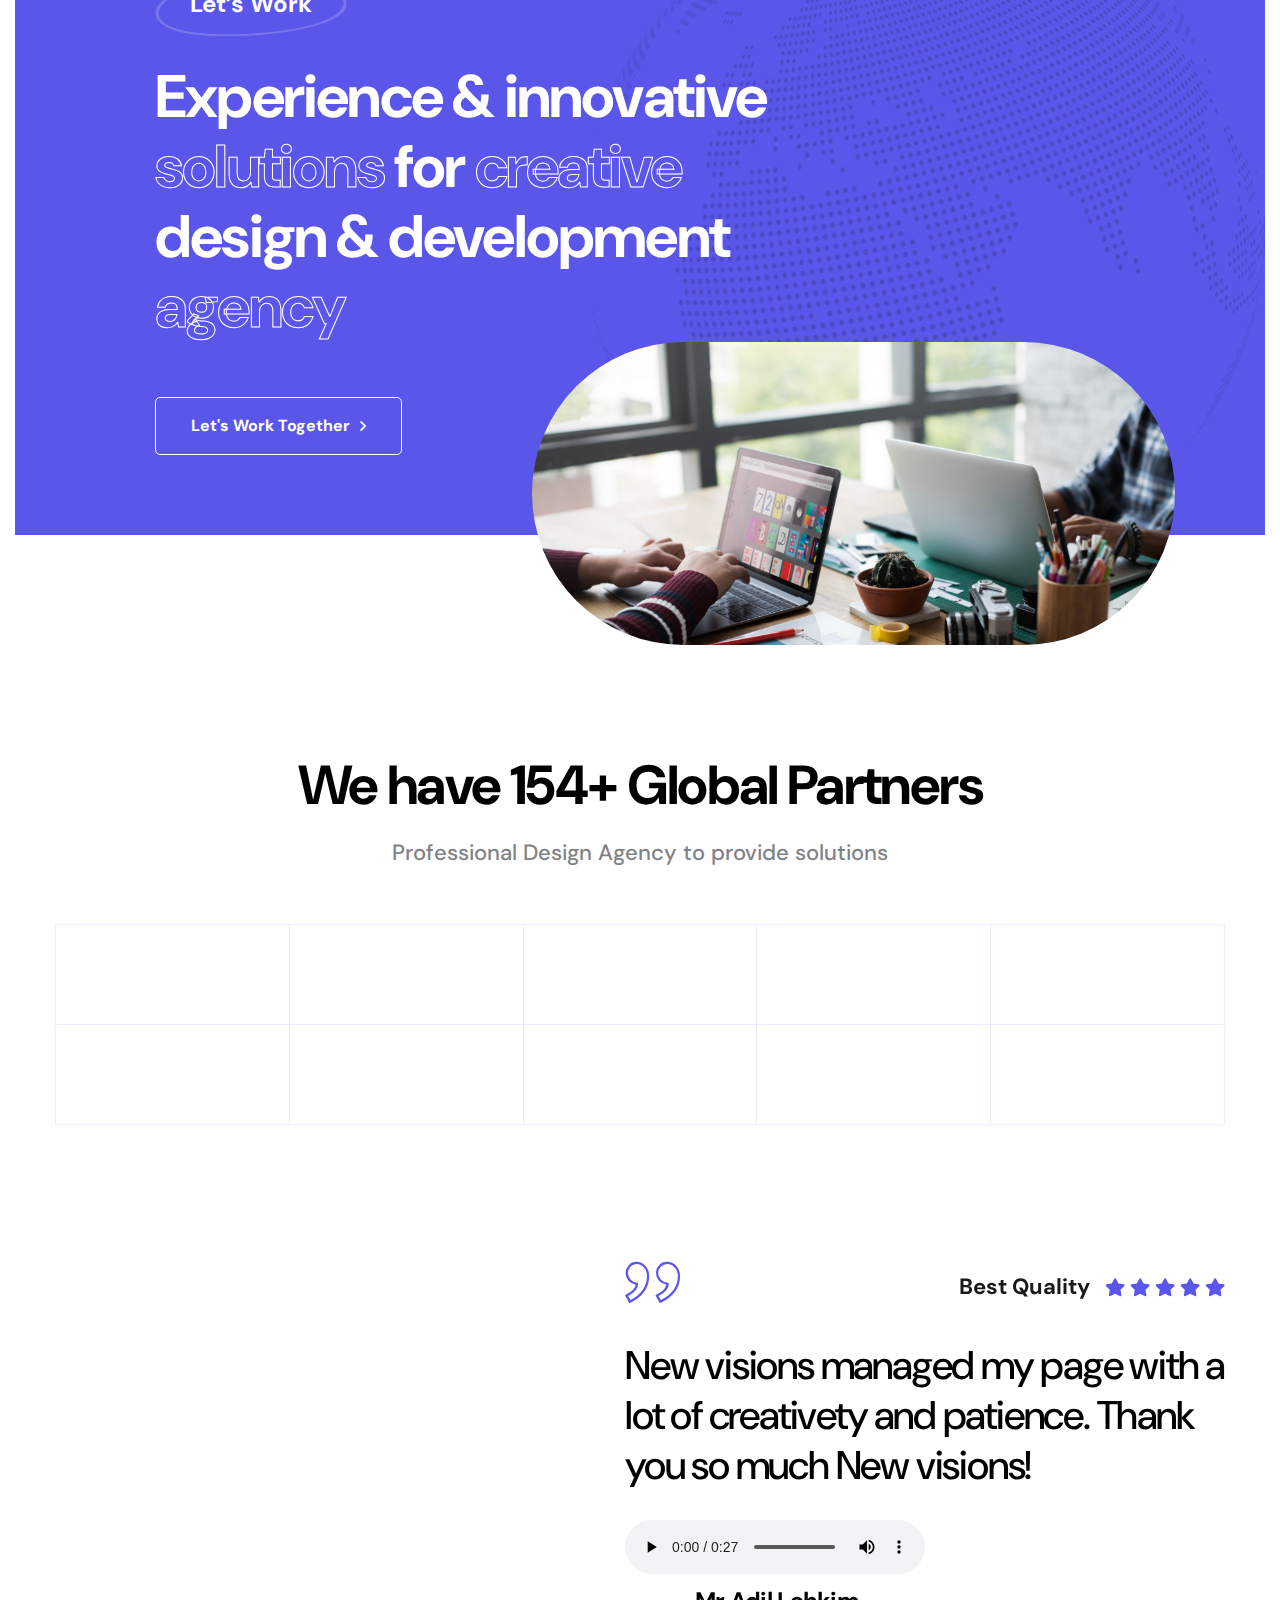
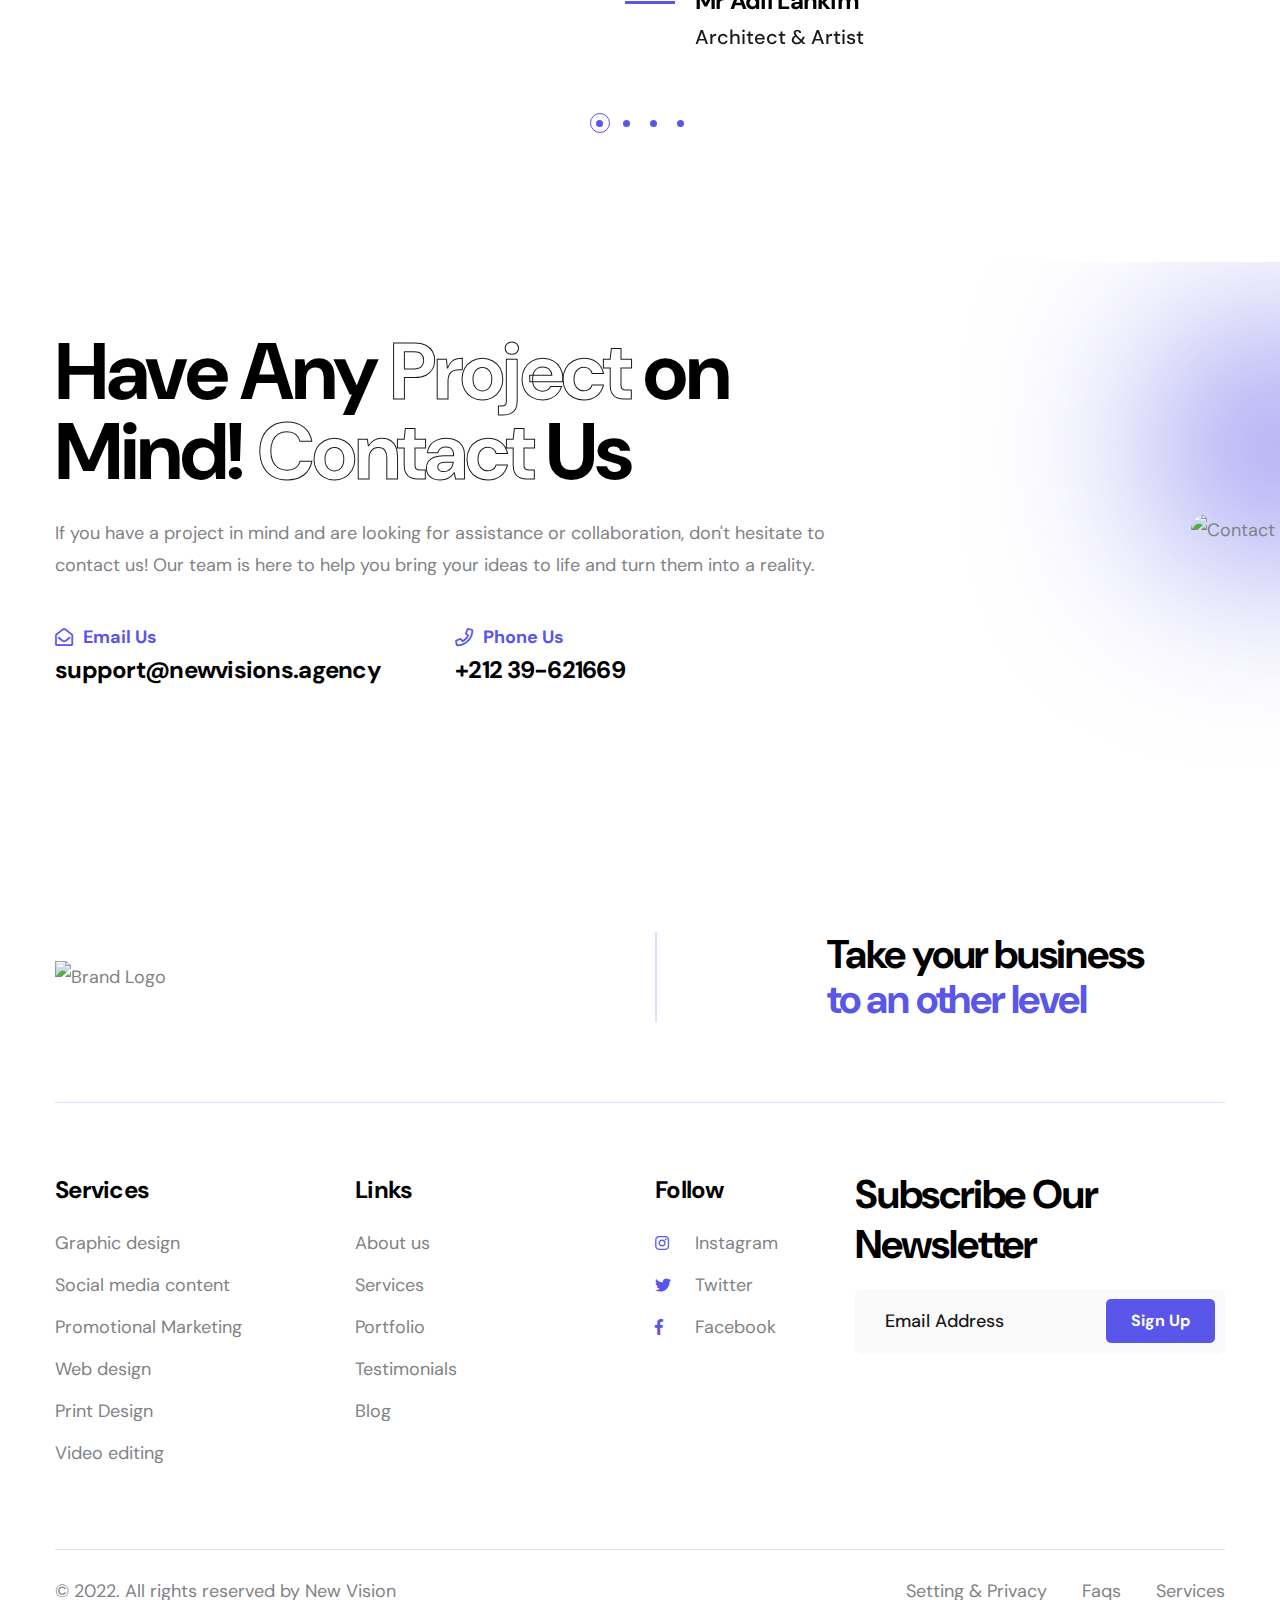
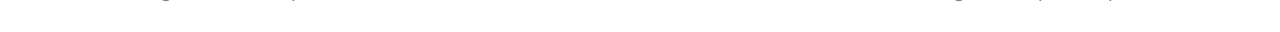
==== commit ed8fdbb9: "Update index.html" ====
--- a/index.html
+++ b/index.html
@@ -57,7 +57,7 @@
                     </li>
                     <li>
                         <i class="fal fa-envelope-open"></i>
-                        <a href="mailto:newvision091@gmail.com"> newvision091@gmail.com</a>
+                        <a href="mailto:support@newvisions.agency">support@newvisions.agency</a>
                     </li>
                     <li>
                         <i class="fal fa-phone"></i>
